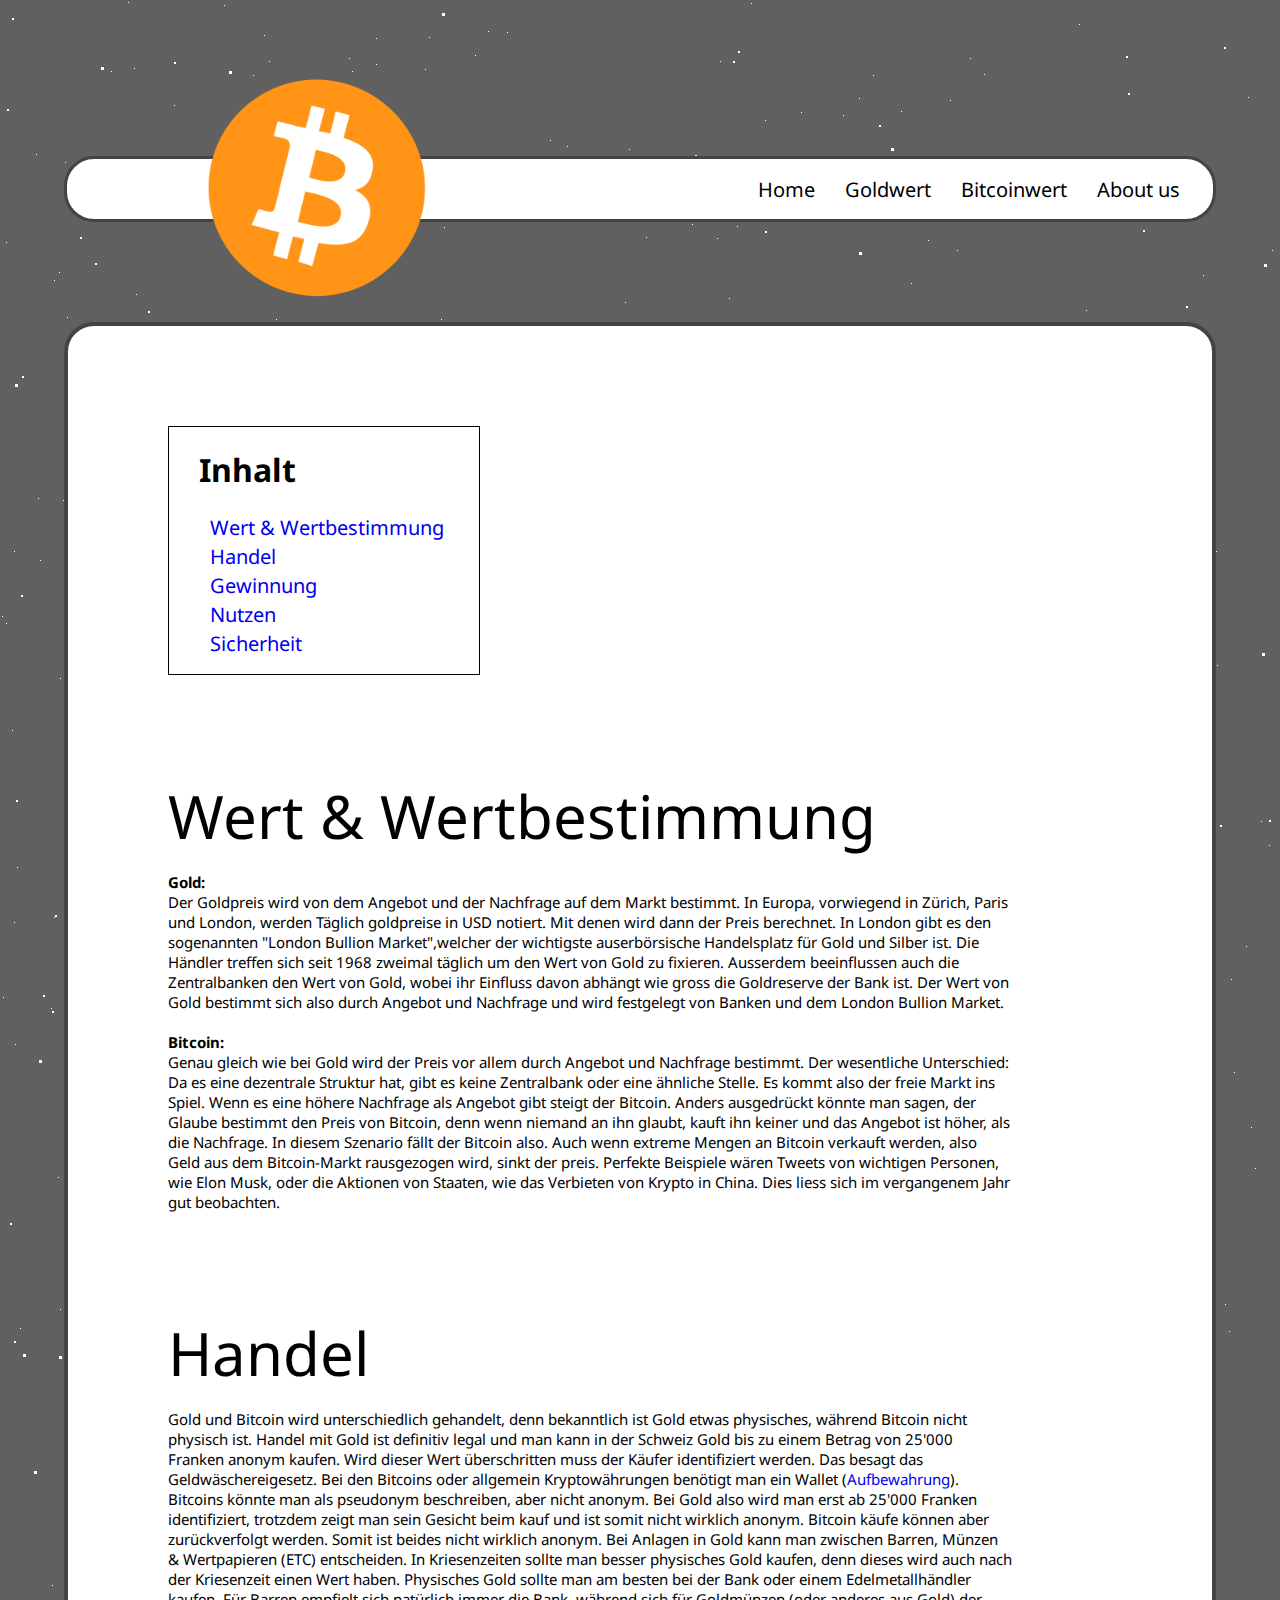
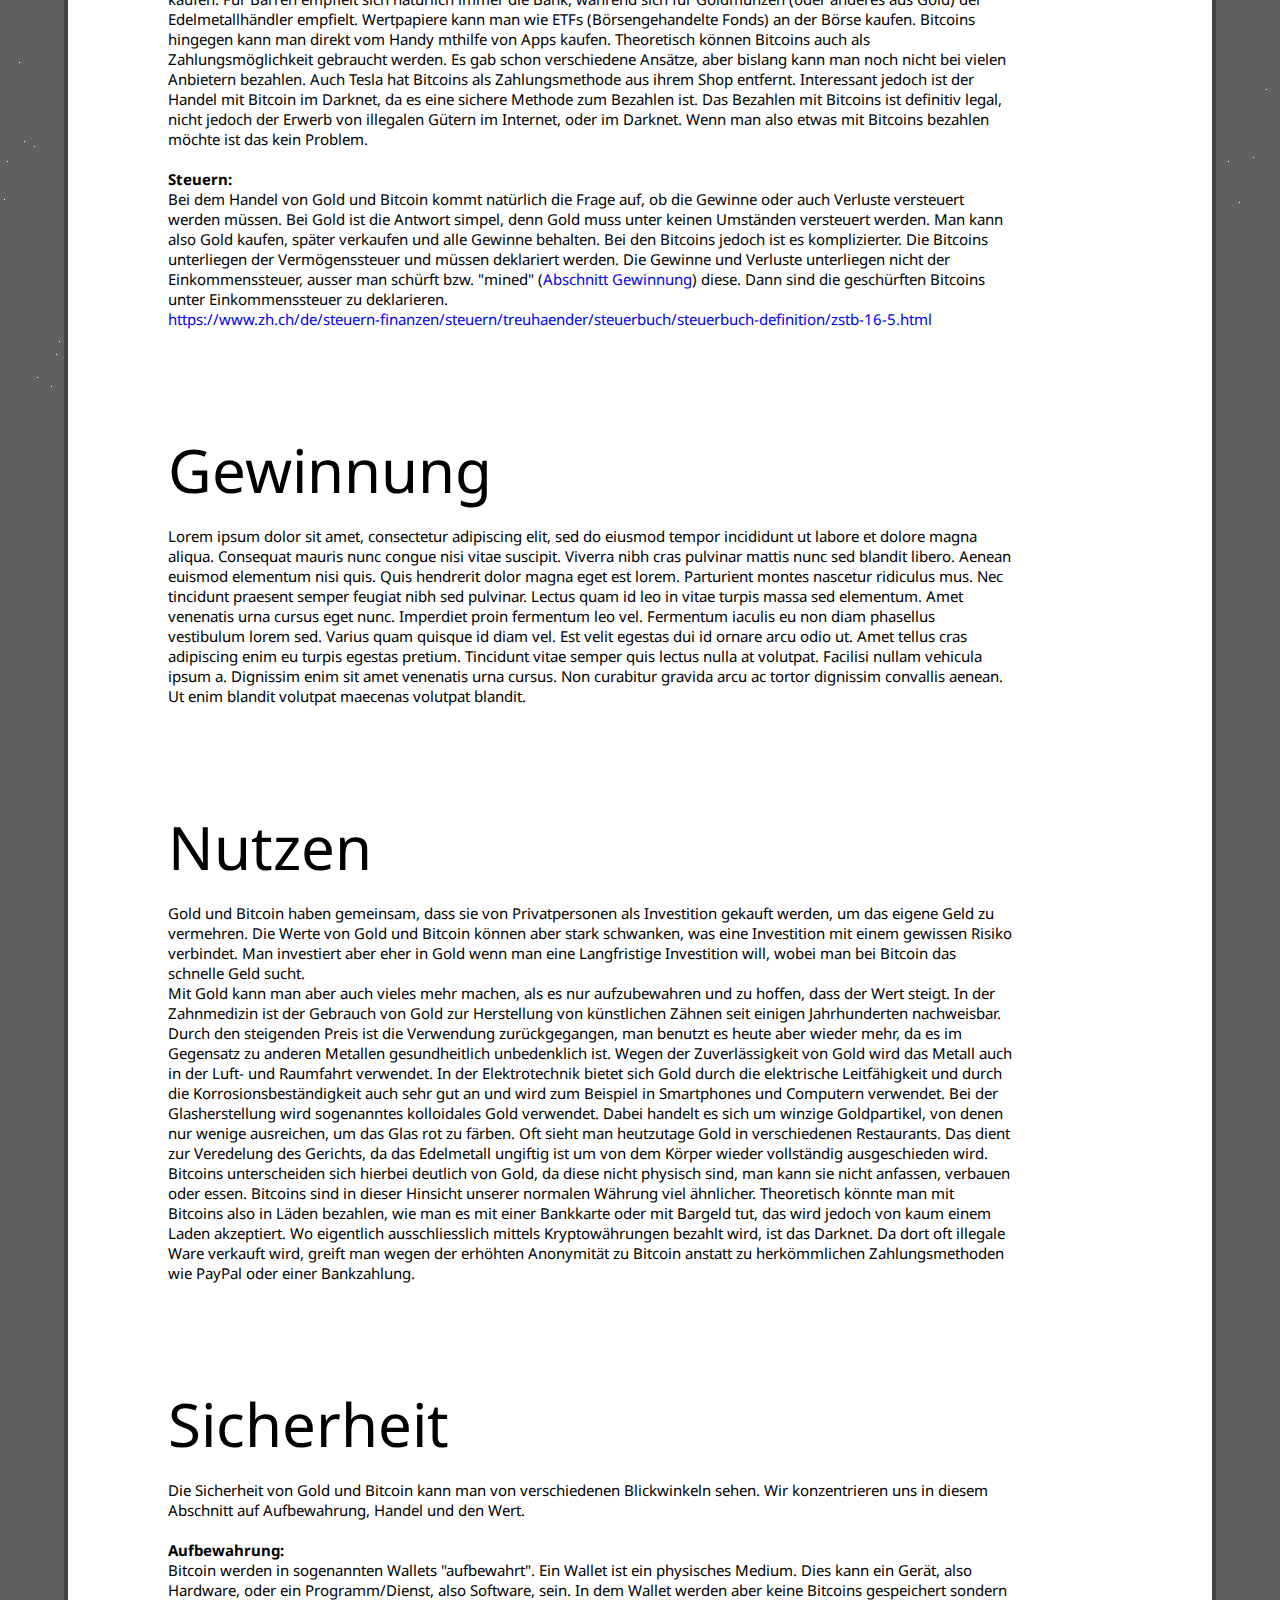
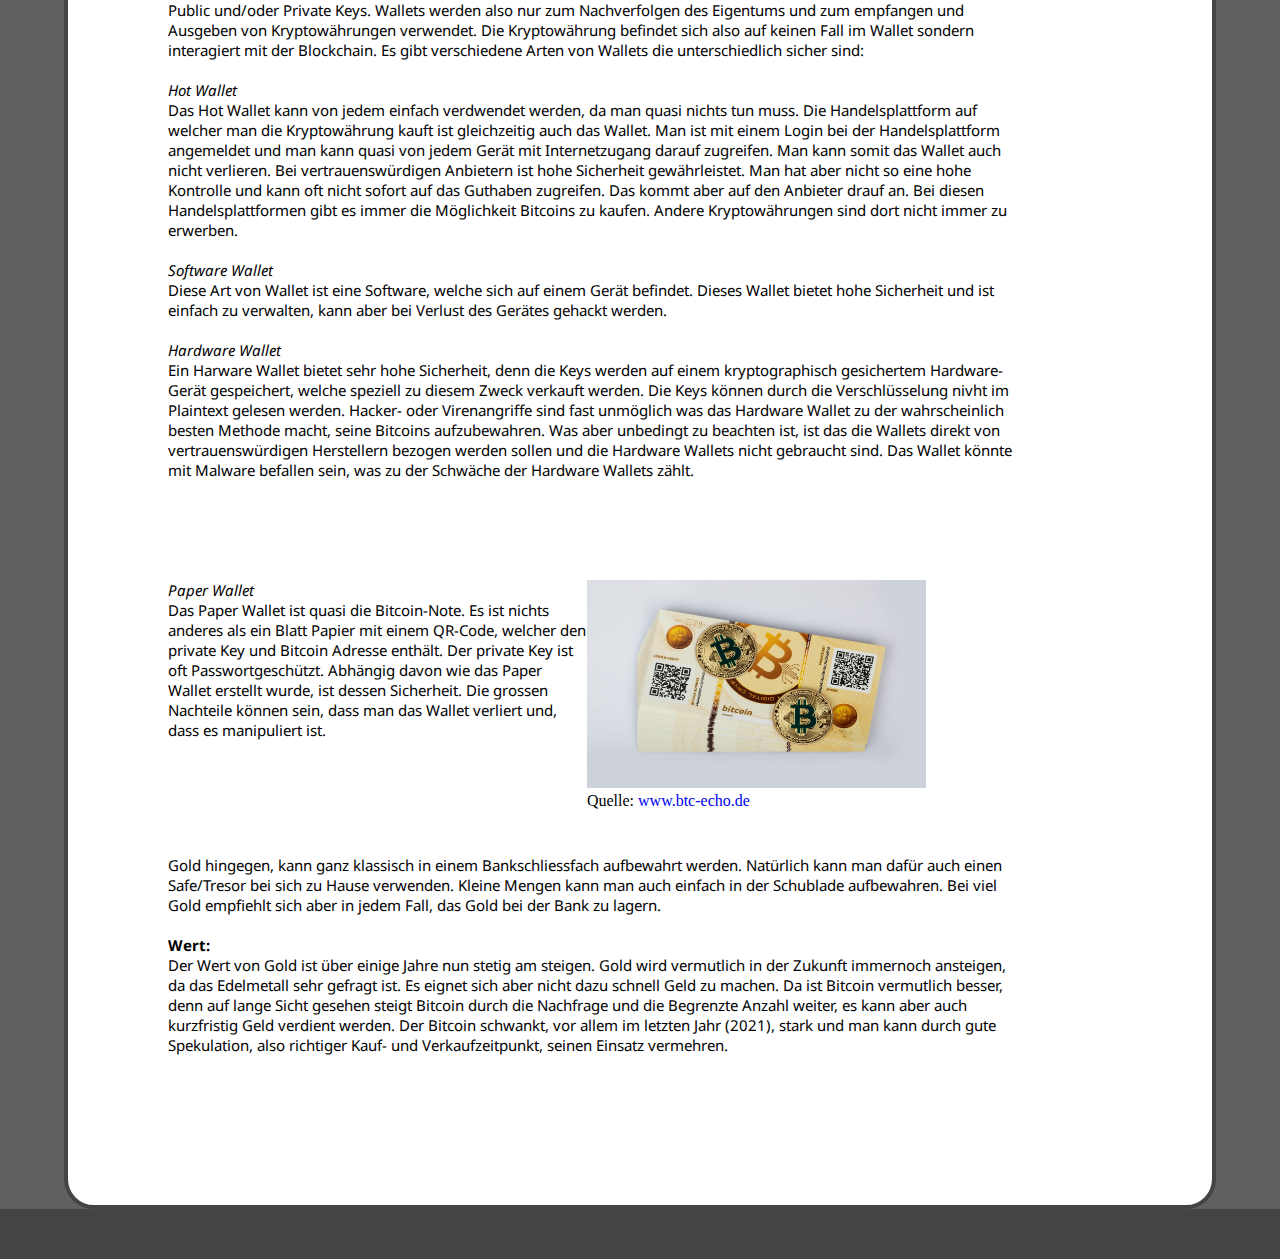
==== index.html @ 458e6963 "commit" ====
<!DOCTYPE html>
<html lang="en">
  <head>
    <meta charset="UTF-8" />
    <meta name="viewport" content="width=device-width, initial-scale=1.0" />
    <link rel="stylesheet" href="main.css" />

    <link
      rel="stylesheet"
      href="https://fonts.googleapis.com/css?family=Noto+Sans"
    />
    <title>Home - BTC vs. GOLD</title>
    <link rel="icon" type="image/x-icon" href="img/icon.png" />
  </head>

  <body>
    <div id="stars"></div>
    <div id="stars2"></div>
    <div id="stars3"></div>
    <div id="margin">
      <header>
        <a href="index.html"
          ><img
            class="logo"
            src="img/Bitcoin-Logo.png"
            alt="logo"
            height="225"
            width="400"
        /></a>
        <nav>
          <ul>
            <a href="index.html">
              <li class="navButton">Home</li>
            </a>
            <a href="goldwert.html">
              <li class="navButton">Goldwert</li>
            </a>
            <a href="bitcoinwert.html">
              <li class="navButton">Bitcoinwert</li>
            </a>
            <a href="about_us.html">
              <li class="navButton">About us</li>
            </a>
          </ul>
        </nav>
      </header>
      <main>
        <button onclick="topFunction()" id="myBtn" title="Go to top">
          <img src="img/arrow.png" style="width: 40%; height: 40%; margin-top: 10px;">
        </button>
        <div class="contents">
          <h1>Inhalt</h1>
          <ul>
            <li>
              <a class="menu" href="#Wert & Wertbestimmung"
                >Wert & Wertbestimmung</a
              >
            </li>
            <li><a class="menu" href="#Handel">Handel</a></li>
            <li><a class="menu" href="#Gewinnung">Gewinnung</a></li>
            <li><a class="menu" href="#Nutzen">Nutzen</a></li>
            <li><a class="menu" href="#Sicherheit">Sicherheit</a></li>
          </ul>
        </div>
        <div class="title" id="Wert & Wertbestimmung">
          Wert & Wertbestimmung
        </div>
        <p class="paragraph">
          <b>Gold:</b><br />
          Der Goldpreis wird von dem Angebot und der Nachfrage auf dem Markt
          bestimmt. In Europa, vorwiegend in Zürich, Paris und London, werden
          Täglich goldpreise in USD notiert. Mit denen wird dann der Preis
          berechnet. In London gibt es den sogenannten "London Bullion
          Market",welcher der wichtigste auserbörsische Handelsplatz für Gold
          und Silber ist. Die Händler treffen sich seit 1968 zweimal täglich um
          den Wert von Gold zu fixieren. Ausserdem beeinflussen auch die
          Zentralbanken den Wert von Gold, wobei ihr Einfluss davon abhängt wie
          gross die Goldreserve der Bank ist. Der Wert von Gold bestimmt sich
          also durch Angebot und Nachfrage und wird festgelegt von Banken und
          dem London Bullion Market.
          <br /><br />
          <b>Bitcoin:</b><br />
          Genau gleich wie bei Gold wird der Preis vor allem durch Angebot und
          Nachfrage bestimmt. Der wesentliche Unterschied: Da es eine dezentrale
          Struktur hat, gibt es keine Zentralbank oder eine ähnliche Stelle. Es
          kommt also der freie Markt ins Spiel. Wenn es eine höhere Nachfrage
          als Angebot gibt steigt der Bitcoin. Anders ausgedrückt könnte man
          sagen, der Glaube bestimmt den Preis von Bitcoin, denn wenn niemand an
          ihn glaubt, kauft ihn keiner und das Angebot ist höher, als die
          Nachfrage. In diesem Szenario fällt der Bitcoin also. Auch wenn
          extreme Mengen an Bitcoin verkauft werden, also Geld aus dem
          Bitcoin-Markt rausgezogen wird, sinkt der preis. Perfekte Beispiele
          wären Tweets von wichtigen Personen, wie Elon Musk, oder die Aktionen
          von Staaten, wie das Verbieten von Krypto in China. Dies liess sich im
          vergangenem Jahr gut beobachten.
        </p>

        <div class="title" id="Handel">Handel</div>
        <p class="paragraph">
          Gold und Bitcoin wird unterschiedlich gehandelt, denn bekanntlich ist
          Gold etwas physisches, während Bitcoin nicht physisch ist. Handel mit
          Gold ist definitiv legal und man kann in der Schweiz Gold bis zu einem
          Betrag von 25'000 Franken anonym kaufen. Wird dieser Wert
          überschritten muss der Käufer identifiziert werden. Das besagt das
          Geldwäschereigesetz. Bei den Bitcoins oder allgemein Kryptowährungen
          benötigt man ein Wallet (<a class="redirection" href="#Sicherheit">Aufbewahrung</a>). Bitcoins könnte man
          als pseudonym beschreiben, aber nicht anonym. Bei Gold also wird man
          erst ab 25'000 Franken identifiziert, trotzdem zeigt man sein Gesicht
          beim kauf und ist somit nicht wirklich anonym. Bitcoin käufe können
          aber zurückverfolgt werden. Somit ist beides nicht wirklich anonym.
          Bei Anlagen in Gold kann man zwischen Barren, Münzen & Wertpapieren
          (ETC) entscheiden. In Kriesenzeiten sollte man besser physisches Gold
          kaufen, denn dieses wird auch nach der Kriesenzeit einen Wert haben.
          Physisches Gold sollte man am besten bei der Bank oder einem
          Edelmetallhändler kaufen. Für Barren empfielt sich natürlich immer die
          Bank, während sich für Goldmünzen (oder anderes aus Gold) der
          Edelmetallhändler empfielt. Wertpapiere kann man wie ETFs
          (Börsengehandelte Fonds) an der Börse kaufen. Bitcoins hingegen kann
          man direkt vom Handy mthilfe von Apps kaufen. Theoretisch können
          Bitcoins auch als Zahlungsmöglichkeit gebraucht werden. Es gab schon
          verschiedene Ansätze, aber bislang kann man noch nicht bei vielen
          Anbietern bezahlen. Auch Tesla hat Bitcoins als Zahlungsmethode aus
          ihrem Shop entfernt. Interessant jedoch ist der Handel mit Bitcoin im
          Darknet, da es eine sichere Methode zum Bezahlen ist. Das Bezahlen mit
          Bitcoins ist definitiv legal, nicht jedoch der Erwerb von illegalen
          Gütern im Internet, oder im Darknet. Wenn man also etwas mit Bitcoins
          bezahlen möchte ist das kein Problem.
          <br /><br />
          <b>Steuern:</b><br />
          Bei dem Handel von Gold und Bitcoin kommt natürlich die Frage auf, ob
          die Gewinne oder auch Verluste versteuert werden müssen. Bei Gold ist
          die Antwort simpel, denn Gold muss unter keinen Umständen versteuert
          werden. Man kann also Gold kaufen, später verkaufen und alle Gewinne
          behalten. Bei den Bitcoins jedoch ist es komplizierter. Die Bitcoins
          unterliegen der Vermögenssteuer und müssen deklariert werden. Die
          Gewinne und Verluste unterliegen nicht der Einkommenssteuer, ausser
          man schürft bzw. "mined" (<a class="redirection" href="#Gewinnung"
            >Abschnitt Gewinnung</a
          >) diese. Dann sind die geschürften Bitcoins unter Einkommenssteuer zu
          deklarieren.<br />
          <a
            class="redirection"
            href="https://www.zh.ch/de/steuern-finanzen/steuern/treuhaender/steuerbuch/steuerbuch-definition/zstb-16-5.html"
            target="_blank"
            >https://www.zh.ch/de/steuern-finanzen/steuern/treuhaender/steuerbuch/steuerbuch-definition/zstb-16-5.html</a
          >
        </p>
        <div class="title" id="Gewinnung">Gewinnung</div>
        <p class="paragraph">
          Lorem ipsum dolor sit amet, consectetur adipiscing elit, sed do
          eiusmod tempor incididunt ut labore et dolore magna aliqua. Consequat
          mauris nunc congue nisi vitae suscipit. Viverra nibh cras pulvinar
          mattis nunc sed blandit libero. Aenean euismod elementum nisi quis.
          Quis hendrerit dolor magna eget est lorem. Parturient montes nascetur
          ridiculus mus. Nec tincidunt praesent semper feugiat nibh sed
          pulvinar. Lectus quam id leo in vitae turpis massa sed elementum. Amet
          venenatis urna cursus eget nunc. Imperdiet proin fermentum leo vel.
          Fermentum iaculis eu non diam phasellus vestibulum lorem sed. Varius
          quam quisque id diam vel. Est velit egestas dui id ornare arcu odio
          ut. Amet tellus cras adipiscing enim eu turpis egestas pretium.
          Tincidunt vitae semper quis lectus nulla at volutpat. Facilisi nullam
          vehicula ipsum a. Dignissim enim sit amet venenatis urna cursus. Non
          curabitur gravida arcu ac tortor dignissim convallis aenean. Ut enim
          blandit volutpat maecenas volutpat blandit.
        </p>
        <div class="title" id="Nutzen">Nutzen</div>
        <p class="paragraph">
          Gold und Bitcoin haben gemeinsam, dass sie von Privatpersonen als
          Investition gekauft werden, um das eigene Geld zu vermehren. Die Werte
          von Gold und Bitcoin können aber stark schwanken, was eine Investition
          mit einem gewissen Risiko verbindet. Man investiert aber eher in Gold
          wenn man eine Langfristige Investition will, wobei man bei Bitcoin das
          schnelle Geld sucht. <br />Mit Gold kann man aber auch vieles mehr
          machen, als es nur aufzubewahren und zu hoffen, dass der Wert steigt.
          In der Zahnmedizin ist der Gebrauch von Gold zur Herstellung von
          künstlichen Zähnen seit einigen Jahrhunderten nachweisbar. Durch den
          steigenden Preis ist die Verwendung zurückgegangen, man benutzt es
          heute aber wieder mehr, da es im Gegensatz zu anderen Metallen
          gesundheitlich unbedenklich ist. Wegen der Zuverlässigkeit von Gold
          wird das Metall auch in der Luft- und Raumfahrt verwendet. In der
          Elektrotechnik bietet sich Gold durch die elektrische Leitfähigkeit
          und durch die Korrosionsbeständigkeit auch sehr gut an und wird zum
          Beispiel in Smartphones und Computern verwendet. Bei der
          Glasherstellung wird sogenanntes kolloidales Gold verwendet. Dabei
          handelt es sich um winzige Goldpartikel, von denen nur wenige
          ausreichen, um das Glas rot zu färben. Oft sieht man heutzutage Gold
          in verschiedenen Restaurants. Das dient zur Veredelung des Gerichts,
          da das Edelmetall ungiftig ist um von dem Körper wieder vollständig
          ausgeschieden wird. <br />Bitcoins unterscheiden sich hierbei deutlich
          von Gold, da diese nicht physisch sind, man kann sie nicht anfassen,
          verbauen oder essen. Bitcoins sind in dieser Hinsicht unserer normalen
          Währung viel ähnlicher. Theoretisch könnte man mit Bitcoins also in
          Läden bezahlen, wie man es mit einer Bankkarte oder mit Bargeld tut,
          das wird jedoch von kaum einem Laden akzeptiert. Wo eigentlich
          ausschliesslich mittels Kryptowährungen bezahlt wird, ist das Darknet.
          Da dort oft illegale Ware verkauft wird, greift man wegen der erhöhten
          Anonymität zu Bitcoin anstatt zu herkömmlichen Zahlungsmethoden wie
          PayPal oder einer Bankzahlung.
        </p>
        <div class="title" id="Sicherheit">Sicherheit</div>
        <p class="paragraph">
          Die Sicherheit von Gold und Bitcoin kann man von verschiedenen
          Blickwinkeln sehen. Wir konzentrieren uns in diesem Abschnitt auf
          Aufbewahrung, Handel und den Wert.<br /><br />
          <b>Aufbewahrung:</b><br />
          Bitcoin werden in sogenannten Wallets "aufbewahrt". Ein Wallet ist ein
          physisches Medium. Dies kann ein Gerät, also Hardware, oder ein
          Programm/Dienst, also Software, sein. In dem Wallet werden aber keine
          Bitcoins gespeichert sondern Public und/oder Private Keys. Wallets
          werden also nur zum Nachverfolgen des Eigentums und zum empfangen und
          Ausgeben von Kryptowährungen verwendet. Die Kryptowährung befindet
          sich also auf keinen Fall im Wallet sondern interagiert mit der
          Blockchain. Es gibt verschiedene Arten von Wallets die unterschiedlich
          sicher sind:<br /><br />
          <i>Hot Wallet</i><br />
          Das Hot Wallet kann von jedem einfach verdwendet werden, da man quasi
          nichts tun muss. Die Handelsplattform auf welcher man die
          Kryptowährung kauft ist gleichzeitig auch das Wallet. Man ist mit
          einem Login bei der Handelsplattform angemeldet und man kann quasi von
          jedem Gerät mit Internetzugang darauf zugreifen. Man kann somit das
          Wallet auch nicht verlieren. Bei vertrauenswürdigen Anbietern ist hohe
          Sicherheit gewährleistet. Man hat aber nicht so eine hohe Kontrolle
          und kann oft nicht sofort auf das Guthaben zugreifen. Das kommt aber
          auf den Anbieter drauf an. Bei diesen Handelsplattformen gibt es immer
          die Möglichkeit Bitcoins zu kaufen. Andere Kryptowährungen sind dort
          nicht immer zu erwerben.
          <br /><br />
          <i>Software Wallet</i><br />
          Diese Art von Wallet ist eine Software, welche sich auf einem Gerät
          befindet. Dieses Wallet bietet hohe Sicherheit und ist einfach zu
          verwalten, kann aber bei Verlust des Gerätes gehackt werden.
          <br /><br />
          <i>Hardware Wallet</i><br />
          Ein Harware Wallet bietet sehr hohe Sicherheit, denn die Keys werden
          auf einem kryptographisch gesichertem Hardware-Gerät gespeichert,
          welche speziell zu diesem Zweck verkauft werden. Die Keys können durch
          die Verschlüsselung nivht im Plaintext gelesen werden. Hacker- oder
          Virenangriffe sind fast unmöglich was das Hardware Wallet zu der
          wahrscheinlich besten Methode macht, seine Bitcoins aufzubewahren. Was
          aber unbedingt zu beachten ist, ist das die Wallets direkt von
          vertrauenswürdigen Herstellern bezogen werden sollen und die Hardware
          Wallets nicht gebraucht sind. Das Wallet könnte mit Malware befallen
          sein, was zu der Schwäche der Hardware Wallets zählt.
        
          <div class="textWithPhoto">
            <div class="paragraph">
            <i>Paper Wallet</i><br />
            Das Paper Wallet ist quasi die Bitcoin-Note. Es ist nichts anderes als
            ein Blatt Papier mit einem QR-Code, welcher den private Key und
            Bitcoin Adresse enthält. Der private Key ist oft Passwortgeschützt.
            Abhängig davon wie das Paper Wallet erstellt wurde, ist dessen
            Sicherheit. Die grossen Nachteile können sein, dass man das Wallet
            verliert und, dass es manipuliert ist.
            <br /></div>
          
            <div style="margin-right: 1px;">
              <img
                src="img/paper_wallet.jpg"
                height="80%"
                width="80%"
               
              /><br />Quelle:
              <a
                class="redirection"
                href="https://www.btc-echo.de/news/paper-wallet-bitcoin-sicher-aufbewahren-auf-papier-95357/"
                target="_blank"
                >www.btc-echo.de</a>
            </div>
          </div>
  
          <p class="paragraph">
            Gold hingegen, kann ganz klassisch in einem Bankschliessfach
            aufbewahrt werden. Natürlich kann man dafür auch einen Safe/Tresor bei
            sich zu Hause verwenden. Kleine Mengen kann man auch einfach in der
            Schublade aufbewahren. Bei viel Gold empfiehlt sich aber in jedem
            Fall, das Gold bei der Bank zu lagern.<br /><br />
            <b>Wert:</b><br />
            Der Wert von Gold ist über einige Jahre nun stetig am steigen. Gold
            wird vermutlich in der Zukunft immernoch ansteigen, da das Edelmetall
            sehr gefragt ist. Es eignet sich aber nicht dazu schnell Geld zu
            machen. Da ist Bitcoin vermutlich besser, denn auf lange Sicht gesehen
            steigt Bitcoin durch die Nachfrage und die Begrenzte Anzahl weiter, es
            kann aber auch kurzfristig Geld verdient werden. Der Bitcoin schwankt,
            vor allem im letzten Jahr (2021), stark und man kann durch gute
            Spekulation, also richtiger Kauf- und Verkaufzeitpunkt, seinen Einsatz
            vermehren.
          </p>
      </main>
    </div>
    <footer></footer>
    <script src="script.js"></script>
  </body>
</html>
---- main.css ----
body {
  background-color: #606060;
  background-size: 200% 200%;
  margin: 0%;
}

#margin {
  margin: 0% 5%;
}

header {
  display: flex;
  background-color: white;
  height: 60px;
  align-items: center;
  margin-top: 150px;
  margin-bottom: 100px;
  padding-left: 50px;
  padding-right: 20px;
  justify-content: space-between;
  border: 3px solid #444444;
  border-radius: 30px;
}

nav ul {
  list-style: none;
}

.navButton {
  display: inline-block;
  border: 1px solid white;
  padding: 7px;
  font-family: Noto Sans, sans-serif;
  color:black;
  font-size: 20px;
  margin: 0 5px;
  transition: 300ms;
  border-radius: 30px;
}

.navButton:hover {
  box-shadow: 0 4px 8px 0 rgba(0, 0, 0, 0.2), 0 6px 20px 0 rgba(0, 0, 0, 0.19);
}

a {
  text-decoration: none;
}

.menu:hover {
  color: blueviolet;
  text-decoration: underline;
}

.redirection:hover {
  text-decoration: underline;
}

a:visited {
  color: rgb(0, 0, 0);
  text-decoration: none;
}

li {
  display: list-item;
  border: 1px solid white;
  font-family: Noto Sans, sans-serif;
  font-size: 20px;
}

main {
  background-color: white;
  border: 4px solid #444444;
  padding-top: 50px;
  padding-bottom: 50px;
  padding-left: 100px;
  padding-right: 200px;
  border-radius: 30px;
}

#myBtn {
  display: none;
  position: fixed;
  bottom: 20px;
  right: 120px;
  z-index: 99;
  border: 2px solid #e8e8e8;
  outline: none;
  background-color: white;
  color: black;
  cursor: pointer;
  padding: 15px;
  border-radius: 30px;
  font-size: 20px;
  transition: 300ms;
  box-shadow: rgba(0, 0, 0, 0.5) 0px 3px 8px;
  width: 100px;
  font-family: Noto Sans, sans-serif;
}

#myBtn:hover {
  box-shadow: 0 4px 8px 0 rgba(0, 0, 0, 0.8), 0 6px 20px 0 rgba(0, 0, 0, 0.19);
}

h1 {
  font-family: Noto Sans, sans-serif;
  margin-left: 30px;
}

.contents ul {
  list-style: none;
}

.contents {
  border: 1px solid black;
  width: 310px;
  margin: 50px 0px 100px 0px;
}

.title {
  font-size: 60px;
  font-family: Noto Sans, sans-serif;
}

.paragraph {
  font-size: 15px;
  font-family: Noto Sans, sans-serif;
  margin-bottom: 100px;
}

footer {
  padding-top: 25px;
  padding-bottom: 25px;
  background-color: #444444;
  width: 100%;
}

.container {
  width: 850px;
  height: 265px;
}

.person {
  display: flex;
  width: 265px;
  height: 265px;
  align-items: center;
  justify-content: left;
  position: relative;
  box-shadow: rgba(0, 0, 0, 0.1) 0px 1px 3px 0px,
    rgba(0, 0, 0, 0.06) 0px 1px 2px 0px;
  float: left;
}

.desc {
  box-sizing: border-box;
  width: 265px;
  height: 70px;
  bottom: 0;
  position: absolute;
  background-color: rgb(255, 255, 255);
  text-align: center;
  visibility: none;
  opacity: 1;
  transition: opacity 0s;
}

.person img {
  width: 265px;
  height: 265px;
}

.person_text {
  box-sizing: border-box;
  width: 265px;
  height: 265px;
  padding: 10px;
  position: absolute;
  text-align: center;
  background-color: rgb(255, 255, 255);
  visibility: none;
  opacity: 0;
  transition: opacity 0.3s;
}

.person_text img {
  position: relative;
  top: 3.5px;
  height: 16px;
  width: 16px;
}

.person:hover .person_text {
  visibility: visible;
  opacity: 1;
}

.person:hover .desc {
  visibility: none;
  opacity: 0;
}

.opinion {
  margin-left: 45%;
  width: 100%;
  font-family: Noto Sans, sans-serif;
}

.textWithPhoto {
  display: flex;
  align-items: left;
  justify-content: center;
}

#stars {
  z-index: -1;
  position: relative;
  width: 1px;
  height: 1px;
  background: transparent;
  box-shadow: 1650px 210px #fff, 810px 1519px #fff, 335px 1404px #fff,
    1229px 1331px #fff, 629px 149px #fff, 1937px 641px #fff, 533px 694px #fff,
    751px 3px #fff, 1111px 719px #fff, 724px 963px #fff, 76px 534px #fff,
    563px 997px #fff, 1778px 810px #fff, 779px 579px #fff, 1269px 845px #fff,
    1389px 1965px #fff, 1383px 1061px #fff, 1412px 408px #fff,
    1843px 1901px #fff, 302px 221px #fff, 1138px 863px #fff, 1938px 1134px #fff,
    1358px 1984px #fff, 1336px 1929px #fff, 136px 294px #fff, 1796px 569px #fff,
    376px 38px #fff, 349px 58px #fff, 1781px 1711px #fff, 969px 720px #fff,
    20px 1328px #fff, 455px 592px #fff, 1004px 748px #fff, 1008px 845px #fff,
    1671px 1428px #fff, 645px 1319px #fff, 1298px 366px #fff, 1772px 1194px #fff,
    1334px 1133px #fff, 1956px 283px #fff, 135px 1904px #fff, 1026px 1379px #fff,
    167px 1619px #fff, 356px 1764px #fff, 1783px 238px #fff, 162px 1839px #fff,
    1026px 1999px #fff, 222px 908px #fff, 840px 1659px #fff, 1557px 324px #fff,
    861px 203px #fff, 24px 1741px #fff, 1876px 664px #fff, 1479px 52px #fff,
    54px 280px #fff, 248px 1511px #fff, 1852px 1146px #fff, 4px 1799px #fff,
    206px 945px #fff, 743px 1170px #fff, 1253px 1757px #fff, 1421px 218px #fff,
    286px 1886px #fff, 1283px 1372px #fff, 1814px 303px #fff, 918px 942px #fff,
    1493px 65px #fff, 935px 819px #fff, 1426px 1684px #fff, 950px 100px #fff,
    787px 737px #fff, 276px 319px #fff, 1981px 1835px #fff, 468px 1382px #fff,
    1930px 589px #fff, 1482px 1313px #fff, 995px 562px #fff, 880px 1168px #fff,
    1772px 638px #fff, 559px 1261px #fff, 1853px 478px #fff, 707px 474px #fff,
    131px 1039px #fff, 60px 1309px #fff, 1540px 1315px #fff, 360px 964px #fff,
    682px 788px #fff, 52px 1585px #fff, 1333px 680px #fff, 1418px 1754px #fff,
    656px 563px #fff, 376px 64px #fff, 692px 1112px #fff, 896px 842px #fff,
    954px 966px #fff, 1913px 854px #fff, 304px 1459px #fff, 1900px 535px #fff,
    876px 635px #fff, 1347px 996px #fff, 568px 423px #fff, 1979px 1579px #fff,
    1503px 1899px #fff, 1941px 1064px #fff, 1045px 191px #fff,
    1950px 1314px #fff, 261px 178px #fff, 398px 1436px #fff, 819px 1762px #fff,
    1505px 737px #fff, 195px 432px #fff, 1640px 1292px #fff, 1016px 616px #fff,
    467px 717px #fff, 836px 1211px #fff, 462px 500px #fff, 14px 922px #fff,
    1810px 183px #fff, 567px 146px #fff, 280px 1552px #fff, 1564px 1475px #fff,
    19px 1662px #fff, 365px 1914px #fff, 661px 773px #fff, 210px 1384px #fff,
    751px 1866px #fff, 1555px 1904px #fff, 949px 826px #fff, 1471px 957px #fff,
    234px 1640px #fff, 344px 1737px #fff, 426px 1726px #fff, 1306px 1840px #fff,
    1626px 1835px #fff, 1214px 192px #fff, 1015px 1948px #fff, 849px 1917px #fff,
    1738px 1689px #fff, 58px 1177px #fff, 1342px 1064px #fff, 56px 1954px #fff,
    618px 1095px #fff, 1630px 1792px #fff, 17px 867px #fff, 566px 1172px #fff,
    1465px 1794px #fff, 936px 190px #fff, 861px 1609px #fff, 1644px 626px #fff,
    1574px 130px #fff, 1153px 1827px #fff, 1497px 1685px #fff, 187px 1907px #fff,
    834px 436px #fff, 1932px 309px #fff, 1585px 1011px #fff, 153px 761px #fff,
    475px 55px #fff, 1606px 834px #fff, 1398px 1073px #fff, 724px 717px #fff,
    71px 1252px #fff, 479px 1126px #fff, 1480px 1938px #fff, 949px 975px #fff,
    1973px 74px #fff, 1584px 730px #fff, 111px 71px #fff, 1880px 1060px #fff,
    1973px 1773px #fff, 123px 1073px #fff, 1751px 446px #fff, 37px 1977px #fff,
    1967px 82px #fff, 341px 1024px #fff, 1455px 217px #fff, 583px 211px #fff,
    113px 1550px #fff, 1879px 1225px #fff, 7px 1761px #fff, 1979px 1249px #fff,
    934px 1333px #fff, 273px 634px #fff, 950px 450px #fff, 1904px 235px #fff,
    1826px 231px #fff, 873px 75px #fff, 992px 454px #fff, 296px 1710px #fff,
    256px 409px #fff, 612px 466px #fff, 807px 1003px #fff, 976px 1276px #fff,
    1807px 414px #fff, 1578px 1612px #fff, 1868px 1017px #fff, 263px 612px #fff,
    1246px 946px #fff, 1655px 1800px #fff, 1239px 1802px #fff,
    1909px 1451px #fff, 193px 1393px #fff, 1307px 410px #fff, 989px 636px #fff,
    352px 71px #fff, 1231px 979px #fff, 1187px 1138px #fff, 829px 839px #fff,
    726px 1178px #fff, 560px 451px #fff, 1941px 713px #fff, 1445px 1939px #fff,
    809px 846px #fff, 895px 1493px #fff, 255px 524px #fff, 133px 1236px #fff,
    1716px 938px #fff, 395px 1647px #fff, 542px 1042px #fff, 1577px 412px #fff,
    354px 274px #fff, 429px 37px #fff, 1085px 821px #fff, 622px 1187px #fff,
    1255px 1168px #fff, 1049px 1423px #fff, 643px 1226px #fff, 1089px 707px #fff,
    984px 74px #fff, 1765px 1190px #fff, 1572px 1667px #fff, 801px 112px #fff,
    434px 787px #fff, 1379px 229px #fff, 1185px 1923px #fff, 288px 1759px #fff,
    747px 910px #fff, 1785px 463px #fff, 1633px 1572px #fff, 1738px 1812px #fff,
    1351px 1515px #fff, 1216px 551px #fff, 244px 1785px #fff, 584px 1331px #fff,
    1755px 42px #fff, 1620px 1045px #fff, 1261px 821px #fff, 1347px 1502px #fff,
    587px 1027px #fff, 1028px 892px #fff, 1109px 210px #fff, 1740px 1874px #fff,
    1384px 1927px #fff, 1364px 412px #fff, 994px 1759px #fff, 6px 623px #fff,
    1026px 1097px #fff, 1772px 1566px #fff, 1248px 97px #fff, 6px 242px #fff,
    444px 981px #fff, 280px 687px #fff, 1404px 1441px #fff, 595px 1056px #fff,
    1006px 595px #fff, 409px 909px #fff, 642px 1711px #fff, 1011px 779px #fff,
    325px 1530px #fff, 771px 1157px #fff, 1390px 1865px #fff, 1876px 1275px #fff,
    420px 489px #fff, 1381px 1712px #fff, 376px 1261px #fff, 351px 1127px #fff,
    1591px 1952px #fff, 34px 1746px #fff, 887px 1804px #fff, 114px 928px #fff,
    1272px 250px #fff, 1087px 380px #fff, 285px 149px #fff, 1880px 1638px #fff,
    1376px 1699px #fff, 1228px 1761px #fff, 796px 1054px #fff, 1650px 82px #fff,
    625px 726px #fff, 1045px 1432px #fff, 775px 1715px #fff, 70px 1177px #fff,
    1196px 1644px #fff, 583px 676px #fff, 368px 96px #fff, 1422px 1273px #fff,
    341px 1827px #fff, 567px 955px #fff, 680px 1598px #fff, 1950px 784px #fff,
    189px 1332px #fff, 209px 715px #fff, 717px 238px #fff, 414px 772px #fff,
    214px 1622px #fff, 199px 620px #fff, 223px 1243px #fff, 1726px 780px #fff,
    147px 1240px #fff, 768px 1455px #fff, 3px 997px #fff, 1086px 310px #fff,
    1284px 975px #fff, 556px 688px #fff, 1574px 466px #fff, 1234px 1072px #fff,
    843px 115px #fff, 402px 330px #fff, 36px 154px #fff, 1096px 379px #fff,
    444px 227px #fff, 1316px 1056px #fff, 1727px 902px #fff, 1939px 1281px #fff,
    546px 1223px #fff, 1991px 1502px #fff, 75px 1552px #fff, 441px 319px #fff,
    1539px 734px #fff, 836px 1008px #fff, 391px 811px #fff, 1803px 1477px #fff,
    1471px 121px #fff, 134px 68px #fff, 146px 815px #fff, 1992px 993px #fff,
    1590px 1651px #fff, 299px 775px #fff, 545px 984px #fff, 425px 69px #fff,
    269px 61px #fff, 779px 182px #fff, 831px 671px #fff, 1823px 571px #fff,
    1795px 265px #fff, 816px 1100px #fff, 847px 357px #fff, 1112px 592px #fff,
    221px 1828px #fff, 1038px 1869px #fff, 846px 1973px #fff, 15px 1044px #fff,
    1905px 242px #fff, 737px 226px #fff, 1936px 564px #fff, 452px 1406px #fff,
    1875px 488px #fff, 1435px 1223px #fff, 692px 224px #fff, 73px 180px #fff,
    40px 560px #fff, 285px 870px #fff, 1358px 530px #fff, 817px 1058px #fff,
    910px 792px #fff, 1928px 416px #fff, 700px 435px #fff, 1884px 1733px #fff,
    1714px 430px #fff, 1515px 1941px #fff, 950px 938px #fff, 1374px 218px #fff,
    59px 1941px #fff, 1266px 1689px #fff, 572px 927px #fff, 1454px 1143px #fff,
    507px 32px #fff, 1104px 395px #fff, 1574px 1023px #fff, 941px 1916px #fff,
    265px 655px #fff, 646px 237px #fff, 720px 61px #fff, 881px 749px #fff,
    1740px 521px #fff, 344px 198px #fff, 1316px 1494px #fff, 1350px 1582px #fff,
    1517px 1761px #fff, 911px 283px #fff, 1615px 569px #fff, 1554px 827px #fff,
    506px 1644px #fff, 729px 298px #fff, 393px 1093px #fff, 511px 1387px #fff,
    1679px 805px #fff, 1690px 1368px #fff, 1084px 403px #fff, 59px 272px #fff,
    342px 1268px #fff, 1045px 1079px #fff, 144px 1113px #fff, 1734px 1391px #fff,
    1003px 1198px #fff, 1382px 1766px #fff, 553px 1973px #fff,
    1666px 1358px #fff, 1836px 1959px #fff, 1430px 630px #fff, 79px 192px #fff,
    615px 1266px #fff, 1910px 1332px #fff, 1307px 1645px #fff, 250px 188px #fff,
    51px 1986px #fff, 1581px 1481px #fff, 576px 1752px #fff, 901px 111px #fff,
    1550px 1521px #fff, 1165px 801px #fff, 1607px 668px #fff, 1750px 995px #fff,
    126px 435px #fff, 467px 186px #fff, 923px 1331px #fff, 386px 1816px #fff,
    1813px 265px #fff, 625px 302px #fff, 1079px 179px #fff, 1827px 1305px #fff,
    859px 98px #fff, 1217px 665px #fff, 774px 497px #fff, 821px 1168px #fff,
    1806px 1972px #fff, 1208px 1180px #fff, 272px 1817px #fff, 632px 373px #fff,
    1477px 383px #fff, 732px 1806px #fff, 957px 250px #fff, 765px 120px #fff,
    1805px 1541px #fff, 550px 140px #fff, 424px 516px #fff, 746px 1886px #fff,
    183px 1374px #fff, 1032px 1670px #fff, 1225px 1304px #fff, 945px 1614px #fff,
    1746px 17px #fff, 121px 1492px #fff, 1925px 727px #fff, 500px 1700px #fff,
    917px 1835px #fff, 1767px 469px #fff, 1917px 1504px #fff, 889px 529px #fff,
    1915px 503px #fff, 288px 569px #fff, 1977px 1607px #fff, 1865px 637px #fff,
    581px 1438px #fff, 67px 317px #fff, 1485px 192px #fff, 117px 1908px #fff,
    1973px 1785px #fff, 1042px 1579px #fff, 1797px 1450px #fff,
    1424px 1989px #fff, 885px 456px #fff, 500px 1876px #fff, 571px 1096px #fff,
    313px 1523px #fff, 182px 1042px #fff, 546px 492px #fff, 1711px 1681px #fff,
    1791px 1401px #fff, 949px 1469px #fff, 1958px 262px #fff, 1862px 1221px #fff,
    65px 162px #fff, 1430px 243px #fff, 297px 1414px #fff, 1053px 627px #fff,
    144px 1556px #fff, 1447px 1730px #fff, 1312px 847px #fff, 1498px 322px #fff,
    1203px 275px #fff, 2px 616px #fff, 680px 1476px #fff, 1654px 1933px #fff,
    1515px 1061px #fff, 1404px 1032px #fff, 1666px 1636px #fff, 643px 922px #fff,
    1290px 1985px #fff, 1027px 884px #fff, 1091px 408px #fff, 780px 664px #fff,
    295px 1013px #fff, 1356px 1125px #fff, 731px 1278px #fff, 250px 1901px #fff,
    1011px 1179px #fff, 655px 1220px #fff, 1461px 1618px #fff, 479px 1774px #fff,
    1057px 991px #fff, 14px 551px #fff, 1585px 1433px #fff, 603px 176px #fff,
    130px 1893px #fff, 108px 1503px #fff, 326px 1986px #fff, 1036px 844px #fff,
    1915px 531px #fff, 1802px 634px #fff, 223px 233px #fff, 1776px 917px #fff,
    1720px 1911px #fff, 1318px 148px #fff, 356px 1246px #fff, 552px 1298px #fff,
    1924px 889px #fff, 907px 1190px #fff, 276px 996px #fff, 1049px 745px #fff,
    641px 940px #fff, 551px 1122px #fff, 208px 1393px #fff, 1415px 712px #fff,
    1174px 1611px #fff, 1514px 1332px #fff, 488px 31px #fff, 710px 608px #fff,
    582px 791px #fff, 273px 1858px #fff, 1449px 314px #fff, 1698px 1625px #fff,
    172px 1683px #fff, 1693px 986px #fff, 852px 1406px #fff, 332px 186px #fff,
    1864px 39px #fff, 418px 610px #fff, 1576px 466px #fff, 1759px 1938px #fff,
    1613px 1820px #fff, 918px 1726px #fff, 216px 1238px #fff, 1554px 99px #fff,
    568px 351px #fff, 1057px 1934px #fff, 264px 35px #fff, 336px 1273px #fff,
    1760px 738px #fff, 38px 498px #fff, 620px 1935px #fff, 1683px 328px #fff,
    1284px 126px #fff, 574px 1166px #fff, 1370px 124px #fff, 560px 759px #fff,
    1579px 274px #fff, 93px 931px #fff, 609px 432px #fff, 304px 1024px #fff,
    822px 890px #fff, 970px 58px #fff, 857px 1349px #fff, 576px 1703px #fff,
    51px 1008px #fff, 382px 427px #fff, 1732px 718px #fff, 998px 339px #fff,
    203px 1991px #fff, 866px 446px #fff, 1447px 1838px #fff, 799px 412px #fff,
    1293px 496px #fff, 1473px 1286px #fff, 382px 1386px #fff, 1808px 1248px #fff,
    1071px 1319px #fff, 1213px 1233px #fff, 633px 394px #fff, 671px 1916px #fff,
    874px 1291px #fff, 1812px 1042px #fff, 1751px 789px #fff, 567px 472px #fff,
    178px 1638px #fff, 1350px 415px #fff, 1554px 353px #fff, 174px 105px #fff,
    1406px 1844px #fff, 153px 1210px #fff, 192px 475px #fff, 1409px 1190px #fff,
    63px 500px #fff, 708px 438px #fff, 629px 507px #fff, 1362px 1553px #fff,
    1625px 1642px #fff, 1513px 580px #fff, 1529px 1116px #fff, 236px 1861px #fff,
    1006px 1412px #fff, 784px 968px #fff, 12px 730px #fff, 1999px 210px #fff,
    149px 1748px #fff, 1016px 1529px #fff, 1406px 1619px #fff,
    1491px 1146px #fff, 1283px 312px #fff, 1438px 955px #fff, 483px 1105px #fff,
    1669px 215px #fff, 256px 562px #fff, 1388px 214px #fff, 1772px 1451px #fff,
    1550px 1242px #fff, 54px 917px #fff, 224px 5px #fff, 840px 1007px #fff,
    1744px 435px #fff, 1099px 821px #fff, 1064px 746px #fff, 713px 1343px #fff,
    1079px 24px #fff, 1097px 837px #fff, 480px 667px #fff, 1555px 796px #fff,
    1943px 1813px #fff, 197px 905px #fff, 1190px 856px #fff, 60px 678px #fff,
    1938px 981px #fff, 591px 772px #fff, 1028px 1366px #fff, 66px 643px #fff,
    128px 2px #fff, 1671px 732px #fff, 788px 1896px #fff, 1682px 1223px #fff,
    1978px 735px #fff, 928px 240px #fff, 1251px 1127px #fff, 1585px 110px #fff,
    293px 383px #fff, 234px 1688px #fff, 496px 185px #fff, 1593px 1362px #fff,
    1514px 610px #fff, 253px 75px #fff, 1046px 1881px #fff, 220px 1275px #fff,
    1450px 1623px #fff, 950px 1463px #fff, 1596px 611px #fff, 1761px 1478px #fff,
    618px 1309px #fff, 1463px 610px #fff, 650px 510px #fff, 1404px 1366px #fff,
    597px 1653px #fff, 1820px 405px #fff, 701px 1196px #fff, 918px 1902px #fff,
    1034px 1660px #fff, 1510px 502px #fff, 767px 836px #fff, 387px 958px #fff,
    633px 1755px #fff, 1787px 1519px #fff, 99px 1457px #fff, 173px 1441px #fff,
    1378px 1927px #fff, 1559px 584px #fff, 641px 1102px #fff, 1408px 606px #fff,
    964px 1160px #fff, 176px 180px #fff, 782px 1462px #fff, 1467px 1092px #fff,
    97px 558px #fff, 436px 1412px #fff, 1297px 1884px #fff, 747px 1111px #fff,
    922px 1940px #fff, 347px 955px #fff, 210px 1517px #fff, 1784px 627px #fff,
    861px 599px #fff, 1925px 1941px #fff, 1569px 314px #fff;
  animation: animStar 50s linear infinite;
}
#stars:after {
  z-index: -1;
  position: relative;
  content: " ";
  top: 2000px;
  width: 1px;
  height: 1px;
  background: transparent;
  box-shadow: 1650px 210px #fff, 810px 1519px #fff, 335px 1404px #fff,
    1229px 1331px #fff, 629px 149px #fff, 1937px 641px #fff, 533px 694px #fff,
    751px 3px #fff, 1111px 719px #fff, 724px 963px #fff, 76px 534px #fff,
    563px 997px #fff, 1778px 810px #fff, 779px 579px #fff, 1269px 845px #fff,
    1389px 1965px #fff, 1383px 1061px #fff, 1412px 408px #fff,
    1843px 1901px #fff, 302px 221px #fff, 1138px 863px #fff, 1938px 1134px #fff,
    1358px 1984px #fff, 1336px 1929px #fff, 136px 294px #fff, 1796px 569px #fff,
    376px 38px #fff, 349px 58px #fff, 1781px 1711px #fff, 969px 720px #fff,
    20px 1328px #fff, 455px 592px #fff, 1004px 748px #fff, 1008px 845px #fff,
    1671px 1428px #fff, 645px 1319px #fff, 1298px 366px #fff, 1772px 1194px #fff,
    1334px 1133px #fff, 1956px 283px #fff, 135px 1904px #fff, 1026px 1379px #fff,
    167px 1619px #fff, 356px 1764px #fff, 1783px 238px #fff, 162px 1839px #fff,
    1026px 1999px #fff, 222px 908px #fff, 840px 1659px #fff, 1557px 324px #fff,
    861px 203px #fff, 24px 1741px #fff, 1876px 664px #fff, 1479px 52px #fff,
    54px 280px #fff, 248px 1511px #fff, 1852px 1146px #fff, 4px 1799px #fff,
    206px 945px #fff, 743px 1170px #fff, 1253px 1757px #fff, 1421px 218px #fff,
    286px 1886px #fff, 1283px 1372px #fff, 1814px 303px #fff, 918px 942px #fff,
    1493px 65px #fff, 935px 819px #fff, 1426px 1684px #fff, 950px 100px #fff,
    787px 737px #fff, 276px 319px #fff, 1981px 1835px #fff, 468px 1382px #fff,
    1930px 589px #fff, 1482px 1313px #fff, 995px 562px #fff, 880px 1168px #fff,
    1772px 638px #fff, 559px 1261px #fff, 1853px 478px #fff, 707px 474px #fff,
    131px 1039px #fff, 60px 1309px #fff, 1540px 1315px #fff, 360px 964px #fff,
    682px 788px #fff, 52px 1585px #fff, 1333px 680px #fff, 1418px 1754px #fff,
    656px 563px #fff, 376px 64px #fff, 692px 1112px #fff, 896px 842px #fff,
    954px 966px #fff, 1913px 854px #fff, 304px 1459px #fff, 1900px 535px #fff,
    876px 635px #fff, 1347px 996px #fff, 568px 423px #fff, 1979px 1579px #fff,
    1503px 1899px #fff, 1941px 1064px #fff, 1045px 191px #fff,
    1950px 1314px #fff, 261px 178px #fff, 398px 1436px #fff, 819px 1762px #fff,
    1505px 737px #fff, 195px 432px #fff, 1640px 1292px #fff, 1016px 616px #fff,
    467px 717px #fff, 836px 1211px #fff, 462px 500px #fff, 14px 922px #fff,
    1810px 183px #fff, 567px 146px #fff, 280px 1552px #fff, 1564px 1475px #fff,
    19px 1662px #fff, 365px 1914px #fff, 661px 773px #fff, 210px 1384px #fff,
    751px 1866px #fff, 1555px 1904px #fff, 949px 826px #fff, 1471px 957px #fff,
    234px 1640px #fff, 344px 1737px #fff, 426px 1726px #fff, 1306px 1840px #fff,
    1626px 1835px #fff, 1214px 192px #fff, 1015px 1948px #fff, 849px 1917px #fff,
    1738px 1689px #fff, 58px 1177px #fff, 1342px 1064px #fff, 56px 1954px #fff,
    618px 1095px #fff, 1630px 1792px #fff, 17px 867px #fff, 566px 1172px #fff,
    1465px 1794px #fff, 936px 190px #fff, 861px 1609px #fff, 1644px 626px #fff,
    1574px 130px #fff, 1153px 1827px #fff, 1497px 1685px #fff, 187px 1907px #fff,
    834px 436px #fff, 1932px 309px #fff, 1585px 1011px #fff, 153px 761px #fff,
    475px 55px #fff, 1606px 834px #fff, 1398px 1073px #fff, 724px 717px #fff,
    71px 1252px #fff, 479px 1126px #fff, 1480px 1938px #fff, 949px 975px #fff,
    1973px 74px #fff, 1584px 730px #fff, 111px 71px #fff, 1880px 1060px #fff,
    1973px 1773px #fff, 123px 1073px #fff, 1751px 446px #fff, 37px 1977px #fff,
    1967px 82px #fff, 341px 1024px #fff, 1455px 217px #fff, 583px 211px #fff,
    113px 1550px #fff, 1879px 1225px #fff, 7px 1761px #fff, 1979px 1249px #fff,
    934px 1333px #fff, 273px 634px #fff, 950px 450px #fff, 1904px 235px #fff,
    1826px 231px #fff, 873px 75px #fff, 992px 454px #fff, 296px 1710px #fff,
    256px 409px #fff, 612px 466px #fff, 807px 1003px #fff, 976px 1276px #fff,
    1807px 414px #fff, 1578px 1612px #fff, 1868px 1017px #fff, 263px 612px #fff,
    1246px 946px #fff, 1655px 1800px #fff, 1239px 1802px #fff,
    1909px 1451px #fff, 193px 1393px #fff, 1307px 410px #fff, 989px 636px #fff,
    352px 71px #fff, 1231px 979px #fff, 1187px 1138px #fff, 829px 839px #fff,
    726px 1178px #fff, 560px 451px #fff, 1941px 713px #fff, 1445px 1939px #fff,
    809px 846px #fff, 895px 1493px #fff, 255px 524px #fff, 133px 1236px #fff,
    1716px 938px #fff, 395px 1647px #fff, 542px 1042px #fff, 1577px 412px #fff,
    354px 274px #fff, 429px 37px #fff, 1085px 821px #fff, 622px 1187px #fff,
    1255px 1168px #fff, 1049px 1423px #fff, 643px 1226px #fff, 1089px 707px #fff,
    984px 74px #fff, 1765px 1190px #fff, 1572px 1667px #fff, 801px 112px #fff,
    434px 787px #fff, 1379px 229px #fff, 1185px 1923px #fff, 288px 1759px #fff,
    747px 910px #fff, 1785px 463px #fff, 1633px 1572px #fff, 1738px 1812px #fff,
    1351px 1515px #fff, 1216px 551px #fff, 244px 1785px #fff, 584px 1331px #fff,
    1755px 42px #fff, 1620px 1045px #fff, 1261px 821px #fff, 1347px 1502px #fff,
    587px 1027px #fff, 1028px 892px #fff, 1109px 210px #fff, 1740px 1874px #fff,
    1384px 1927px #fff, 1364px 412px #fff, 994px 1759px #fff, 6px 623px #fff,
    1026px 1097px #fff, 1772px 1566px #fff, 1248px 97px #fff, 6px 242px #fff,
    444px 981px #fff, 280px 687px #fff, 1404px 1441px #fff, 595px 1056px #fff,
    1006px 595px #fff, 409px 909px #fff, 642px 1711px #fff, 1011px 779px #fff,
    325px 1530px #fff, 771px 1157px #fff, 1390px 1865px #fff, 1876px 1275px #fff,
    420px 489px #fff, 1381px 1712px #fff, 376px 1261px #fff, 351px 1127px #fff,
    1591px 1952px #fff, 34px 1746px #fff, 887px 1804px #fff, 114px 928px #fff,
    1272px 250px #fff, 1087px 380px #fff, 285px 149px #fff, 1880px 1638px #fff,
    1376px 1699px #fff, 1228px 1761px #fff, 796px 1054px #fff, 1650px 82px #fff,
    625px 726px #fff, 1045px 1432px #fff, 775px 1715px #fff, 70px 1177px #fff,
    1196px 1644px #fff, 583px 676px #fff, 368px 96px #fff, 1422px 1273px #fff,
    341px 1827px #fff, 567px 955px #fff, 680px 1598px #fff, 1950px 784px #fff,
    189px 1332px #fff, 209px 715px #fff, 717px 238px #fff, 414px 772px #fff,
    214px 1622px #fff, 199px 620px #fff, 223px 1243px #fff, 1726px 780px #fff,
    147px 1240px #fff, 768px 1455px #fff, 3px 997px #fff, 1086px 310px #fff,
    1284px 975px #fff, 556px 688px #fff, 1574px 466px #fff, 1234px 1072px #fff,
    843px 115px #fff, 402px 330px #fff, 36px 154px #fff, 1096px 379px #fff,
    444px 227px #fff, 1316px 1056px #fff, 1727px 902px #fff, 1939px 1281px #fff,
    546px 1223px #fff, 1991px 1502px #fff, 75px 1552px #fff, 441px 319px #fff,
    1539px 734px #fff, 836px 1008px #fff, 391px 811px #fff, 1803px 1477px #fff,
    1471px 121px #fff, 134px 68px #fff, 146px 815px #fff, 1992px 993px #fff,
    1590px 1651px #fff, 299px 775px #fff, 545px 984px #fff, 425px 69px #fff,
    269px 61px #fff, 779px 182px #fff, 831px 671px #fff, 1823px 571px #fff,
    1795px 265px #fff, 816px 1100px #fff, 847px 357px #fff, 1112px 592px #fff,
    221px 1828px #fff, 1038px 1869px #fff, 846px 1973px #fff, 15px 1044px #fff,
    1905px 242px #fff, 737px 226px #fff, 1936px 564px #fff, 452px 1406px #fff,
    1875px 488px #fff, 1435px 1223px #fff, 692px 224px #fff, 73px 180px #fff,
    40px 560px #fff, 285px 870px #fff, 1358px 530px #fff, 817px 1058px #fff,
    910px 792px #fff, 1928px 416px #fff, 700px 435px #fff, 1884px 1733px #fff,
    1714px 430px #fff, 1515px 1941px #fff, 950px 938px #fff, 1374px 218px #fff,
    59px 1941px #fff, 1266px 1689px #fff, 572px 927px #fff, 1454px 1143px #fff,
    507px 32px #fff, 1104px 395px #fff, 1574px 1023px #fff, 941px 1916px #fff,
    265px 655px #fff, 646px 237px #fff, 720px 61px #fff, 881px 749px #fff,
    1740px 521px #fff, 344px 198px #fff, 1316px 1494px #fff, 1350px 1582px #fff,
    1517px 1761px #fff, 911px 283px #fff, 1615px 569px #fff, 1554px 827px #fff,
    506px 1644px #fff, 729px 298px #fff, 393px 1093px #fff, 511px 1387px #fff,
    1679px 805px #fff, 1690px 1368px #fff, 1084px 403px #fff, 59px 272px #fff,
    342px 1268px #fff, 1045px 1079px #fff, 144px 1113px #fff, 1734px 1391px #fff,
    1003px 1198px #fff, 1382px 1766px #fff, 553px 1973px #fff,
    1666px 1358px #fff, 1836px 1959px #fff, 1430px 630px #fff, 79px 192px #fff,
    615px 1266px #fff, 1910px 1332px #fff, 1307px 1645px #fff, 250px 188px #fff,
    51px 1986px #fff, 1581px 1481px #fff, 576px 1752px #fff, 901px 111px #fff,
    1550px 1521px #fff, 1165px 801px #fff, 1607px 668px #fff, 1750px 995px #fff,
    126px 435px #fff, 467px 186px #fff, 923px 1331px #fff, 386px 1816px #fff,
    1813px 265px #fff, 625px 302px #fff, 1079px 179px #fff, 1827px 1305px #fff,
    859px 98px #fff, 1217px 665px #fff, 774px 497px #fff, 821px 1168px #fff,
    1806px 1972px #fff, 1208px 1180px #fff, 272px 1817px #fff, 632px 373px #fff,
    1477px 383px #fff, 732px 1806px #fff, 957px 250px #fff, 765px 120px #fff,
    1805px 1541px #fff, 550px 140px #fff, 424px 516px #fff, 746px 1886px #fff,
    183px 1374px #fff, 1032px 1670px #fff, 1225px 1304px #fff, 945px 1614px #fff,
    1746px 17px #fff, 121px 1492px #fff, 1925px 727px #fff, 500px 1700px #fff,
    917px 1835px #fff, 1767px 469px #fff, 1917px 1504px #fff, 889px 529px #fff,
    1915px 503px #fff, 288px 569px #fff, 1977px 1607px #fff, 1865px 637px #fff,
    581px 1438px #fff, 67px 317px #fff, 1485px 192px #fff, 117px 1908px #fff,
    1973px 1785px #fff, 1042px 1579px #fff, 1797px 1450px #fff,
    1424px 1989px #fff, 885px 456px #fff, 500px 1876px #fff, 571px 1096px #fff,
    313px 1523px #fff, 182px 1042px #fff, 546px 492px #fff, 1711px 1681px #fff,
    1791px 1401px #fff, 949px 1469px #fff, 1958px 262px #fff, 1862px 1221px #fff,
    65px 162px #fff, 1430px 243px #fff, 297px 1414px #fff, 1053px 627px #fff,
    144px 1556px #fff, 1447px 1730px #fff, 1312px 847px #fff, 1498px 322px #fff,
    1203px 275px #fff, 2px 616px #fff, 680px 1476px #fff, 1654px 1933px #fff,
    1515px 1061px #fff, 1404px 1032px #fff, 1666px 1636px #fff, 643px 922px #fff,
    1290px 1985px #fff, 1027px 884px #fff, 1091px 408px #fff, 780px 664px #fff,
    295px 1013px #fff, 1356px 1125px #fff, 731px 1278px #fff, 250px 1901px #fff,
    1011px 1179px #fff, 655px 1220px #fff, 1461px 1618px #fff, 479px 1774px #fff,
    1057px 991px #fff, 14px 551px #fff, 1585px 1433px #fff, 603px 176px #fff,
    130px 1893px #fff, 108px 1503px #fff, 326px 1986px #fff, 1036px 844px #fff,
    1915px 531px #fff, 1802px 634px #fff, 223px 233px #fff, 1776px 917px #fff,
    1720px 1911px #fff, 1318px 148px #fff, 356px 1246px #fff, 552px 1298px #fff,
    1924px 889px #fff, 907px 1190px #fff, 276px 996px #fff, 1049px 745px #fff,
    641px 940px #fff, 551px 1122px #fff, 208px 1393px #fff, 1415px 712px #fff,
    1174px 1611px #fff, 1514px 1332px #fff, 488px 31px #fff, 710px 608px #fff,
    582px 791px #fff, 273px 1858px #fff, 1449px 314px #fff, 1698px 1625px #fff,
    172px 1683px #fff, 1693px 986px #fff, 852px 1406px #fff, 332px 186px #fff,
    1864px 39px #fff, 418px 610px #fff, 1576px 466px #fff, 1759px 1938px #fff,
    1613px 1820px #fff, 918px 1726px #fff, 216px 1238px #fff, 1554px 99px #fff,
    568px 351px #fff, 1057px 1934px #fff, 264px 35px #fff, 336px 1273px #fff,
    1760px 738px #fff, 38px 498px #fff, 620px 1935px #fff, 1683px 328px #fff,
    1284px 126px #fff, 574px 1166px #fff, 1370px 124px #fff, 560px 759px #fff,
    1579px 274px #fff, 93px 931px #fff, 609px 432px #fff, 304px 1024px #fff,
    822px 890px #fff, 970px 58px #fff, 857px 1349px #fff, 576px 1703px #fff,
    51px 1008px #fff, 382px 427px #fff, 1732px 718px #fff, 998px 339px #fff,
    203px 1991px #fff, 866px 446px #fff, 1447px 1838px #fff, 799px 412px #fff,
    1293px 496px #fff, 1473px 1286px #fff, 382px 1386px #fff, 1808px 1248px #fff,
    1071px 1319px #fff, 1213px 1233px #fff, 633px 394px #fff, 671px 1916px #fff,
    874px 1291px #fff, 1812px 1042px #fff, 1751px 789px #fff, 567px 472px #fff,
    178px 1638px #fff, 1350px 415px #fff, 1554px 353px #fff, 174px 105px #fff,
    1406px 1844px #fff, 153px 1210px #fff, 192px 475px #fff, 1409px 1190px #fff,
    63px 500px #fff, 708px 438px #fff, 629px 507px #fff, 1362px 1553px #fff,
    1625px 1642px #fff, 1513px 580px #fff, 1529px 1116px #fff, 236px 1861px #fff,
    1006px 1412px #fff, 784px 968px #fff, 12px 730px #fff, 1999px 210px #fff,
    149px 1748px #fff, 1016px 1529px #fff, 1406px 1619px #fff,
    1491px 1146px #fff, 1283px 312px #fff, 1438px 955px #fff, 483px 1105px #fff,
    1669px 215px #fff, 256px 562px #fff, 1388px 214px #fff, 1772px 1451px #fff,
    1550px 1242px #fff, 54px 917px #fff, 224px 5px #fff, 840px 1007px #fff,
    1744px 435px #fff, 1099px 821px #fff, 1064px 746px #fff, 713px 1343px #fff,
    1079px 24px #fff, 1097px 837px #fff, 480px 667px #fff, 1555px 796px #fff,
    1943px 1813px #fff, 197px 905px #fff, 1190px 856px #fff, 60px 678px #fff,
    1938px 981px #fff, 591px 772px #fff, 1028px 1366px #fff, 66px 643px #fff,
    128px 2px #fff, 1671px 732px #fff, 788px 1896px #fff, 1682px 1223px #fff,
    1978px 735px #fff, 928px 240px #fff, 1251px 1127px #fff, 1585px 110px #fff,
    293px 383px #fff, 234px 1688px #fff, 496px 185px #fff, 1593px 1362px #fff,
    1514px 610px #fff, 253px 75px #fff, 1046px 1881px #fff, 220px 1275px #fff,
    1450px 1623px #fff, 950px 1463px #fff, 1596px 611px #fff, 1761px 1478px #fff,
    618px 1309px #fff, 1463px 610px #fff, 650px 510px #fff, 1404px 1366px #fff,
    597px 1653px #fff, 1820px 405px #fff, 701px 1196px #fff, 918px 1902px #fff,
    1034px 1660px #fff, 1510px 502px #fff, 767px 836px #fff, 387px 958px #fff,
    633px 1755px #fff, 1787px 1519px #fff, 99px 1457px #fff, 173px 1441px #fff,
    1378px 1927px #fff, 1559px 584px #fff, 641px 1102px #fff, 1408px 606px #fff,
    964px 1160px #fff, 176px 180px #fff, 782px 1462px #fff, 1467px 1092px #fff,
    97px 558px #fff, 436px 1412px #fff, 1297px 1884px #fff, 747px 1111px #fff,
    922px 1940px #fff, 347px 955px #fff, 210px 1517px #fff, 1784px 627px #fff,
    861px 599px #fff, 1925px 1941px #fff, 1569px 314px #fff;
}

#stars2 {
  z-index: -1;
  position: relative;
  width: 2px;
  height: 2px;
  background: transparent;
  box-shadow: 1114px 1885px #fff, 76px 1951px #fff, 1388px 1890px #fff,
    622px 399px #fff, 595px 1456px #fff, 695px 154px #fff, 848px 742px #fff,
    1953px 1922px #fff, 1134px 754px #fff, 618px 1903px #fff, 293px 1954px #fff,
    561px 1547px #fff, 1373px 1426px #fff, 700px 1945px #fff, 141px 1358px #fff,
    1609px 395px #fff, 360px 437px #fff, 1150px 1433px #fff, 1683px 196px #fff,
    1770px 1484px #fff, 1347px 1222px #fff, 1767px 562px #fff, 148px 310px #fff,
    52px 1010px #fff, 569px 1000px #fff, 1707px 1377px #fff, 1546px 763px #fff,
    122px 1677px #fff, 1839px 557px #fff, 43px 994px #fff, 1436px 26px #fff,
    314px 744px #fff, 965px 1580px #fff, 1893px 110px #fff, 738px 50px #fff,
    1574px 1406px #fff, 1018px 955px #fff, 1320px 1628px #fff,
    1287px 1706px #fff, 1178px 183px #fff, 709px 1242px #fff, 1444px 1863px #fff,
    1822px 145px #fff, 1157px 1940px #fff, 940px 767px #fff, 553px 1811px #fff,
    666px 1431px #fff, 1001px 1288px #fff, 1060px 1732px #fff, 1207px 400px #fff,
    695px 1038px #fff, 1601px 314px #fff, 924px 1550px #fff, 374px 996px #fff,
    1172px 1839px #fff, 1816px 199px #fff, 681px 1869px #fff, 1929px 1848px #fff,
    10px 1222px #fff, 1150px 767px #fff, 240px 1782px #fff, 656px 997px #fff,
    1299px 1981px #fff, 706px 1500px #fff, 1287px 1965px #fff,
    1761px 1038px #fff, 786px 970px #fff, 1906px 1341px #fff, 1570px 471px #fff,
    873px 1831px #fff, 95px 262px #fff, 791px 202px #fff, 12px 17px #fff,
    1143px 229px #fff, 1318px 1315px #fff, 1803px 1906px #fff, 1126px 55px #fff,
    606px 825px #fff, 1984px 1708px #fff, 1858px 1022px #fff, 1658px 1700px #fff,
    1685px 475px #fff, 1090px 926px #fff, 383px 1494px #fff, 1487px 429px #fff,
    852px 373px #fff, 174px 61px #fff, 1117px 1819px #fff, 55px 914px #fff,
    742px 1039px #fff, 1063px 1172px #fff, 1680px 578px #fff, 537px 1727px #fff,
    228px 583px #fff, 364px 874px #fff, 1752px 1694px #fff, 14px 1340px #fff,
    1133px 1276px #fff, 165px 1838px #fff, 256px 1021px #fff, 1950px 1115px #fff,
    1351px 1320px #fff, 1902px 1661px #fff, 1667px 156px #fff, 1186px 305px #fff,
    1570px 26px #fff, 135px 623px #fff, 22px 375px #fff, 1304px 1000px #fff,
    1224px 46px #fff, 1220px 824px #fff, 1697px 52px #fff, 80px 236px #fff,
    511px 693px #fff, 504px 871px #fff, 1493px 296px #fff, 879px 124px #fff,
    1964px 969px #fff, 952px 870px #fff, 1847px 1351px #fff, 811px 1155px #fff,
    821px 483px #fff, 692px 531px #fff, 286px 1553px #fff, 1194px 372px #fff,
    1599px 1353px #fff, 560px 845px #fff, 1895px 1415px #fff, 1510px 1492px #fff,
    1269px 819px #fff, 75px 1390px #fff, 1967px 869px #fff, 765px 230px #fff,
    1951px 1114px #fff, 21px 594px #fff, 365px 1050px #fff, 1755px 1466px #fff,
    597px 1119px #fff, 1613px 1893px #fff, 1626px 1258px #fff, 1326px 812px #fff,
    1966px 1994px #fff, 824px 1505px #fff, 1984px 1582px #fff, 741px 798px #fff,
    521px 1751px #fff, 1128px 92px #fff, 1890px 81px #fff, 685px 1907px #fff,
    1744px 1728px #fff, 1605px 1231px #fff, 1358px 1488px #fff,
    224px 1596px #fff, 1991px 537px #fff, 1863px 1536px #fff, 1420px 802px #fff,
    223px 1162px #fff, 1394px 989px #fff, 987px 1436px #fff, 1486px 1599px #fff,
    198px 1283px #fff, 510px 692px #fff, 1080px 1315px #fff, 7px 108px #fff,
    733px 60px #fff, 697px 1608px #fff, 1477px 1333px #fff, 500px 1163px #fff,
    1664px 182px #fff, 1669px 189px #fff, 543px 1738px #fff, 1075px 1631px #fff,
    1476px 1118px #fff, 1903px 1193px #fff, 1152px 643px #fff, 487px 1961px #fff,
    1396px 1792px #fff, 693px 158px #fff, 1165px 854px #fff, 1542px 1877px #fff,
    1732px 944px #fff, 981px 942px #fff, 1555px 293px #fff, 431px 688px #fff,
    1181px 1451px #fff, 482px 1450px #fff, 942px 1761px #fff, 825px 1645px #fff,
    267px 1478px #fff, 1929px 1345px #fff, 1831px 719px #fff, 910px 1347px #fff,
    16px 799px #fff, 795px 1312px #fff, 1809px 1113px #fff, 1633px 1430px #fff,
    1590px 690px #fff, 1708px 979px #fff, 1660px 652px #fff, 1640px 631px #fff;
  animation: animStar 100s linear infinite;
}
#stars2:after {
  content: " ";
  z-index: -1;
  position: relative;
  top: 2000px;
  width: 2px;
  height: 2px;
  background: transparent;
  box-shadow: 1114px 1885px #fff, 76px 1951px #fff, 1388px 1890px #fff,
    622px 399px #fff, 595px 1456px #fff, 695px 154px #fff, 848px 742px #fff,
    1953px 1922px #fff, 1134px 754px #fff, 618px 1903px #fff, 293px 1954px #fff,
    561px 1547px #fff, 1373px 1426px #fff, 700px 1945px #fff, 141px 1358px #fff,
    1609px 395px #fff, 360px 437px #fff, 1150px 1433px #fff, 1683px 196px #fff,
    1770px 1484px #fff, 1347px 1222px #fff, 1767px 562px #fff, 148px 310px #fff,
    52px 1010px #fff, 569px 1000px #fff, 1707px 1377px #fff, 1546px 763px #fff,
    122px 1677px #fff, 1839px 557px #fff, 43px 994px #fff, 1436px 26px #fff,
    314px 744px #fff, 965px 1580px #fff, 1893px 110px #fff, 738px 50px #fff,
    1574px 1406px #fff, 1018px 955px #fff, 1320px 1628px #fff,
    1287px 1706px #fff, 1178px 183px #fff, 709px 1242px #fff, 1444px 1863px #fff,
    1822px 145px #fff, 1157px 1940px #fff, 940px 767px #fff, 553px 1811px #fff,
    666px 1431px #fff, 1001px 1288px #fff, 1060px 1732px #fff, 1207px 400px #fff,
    695px 1038px #fff, 1601px 314px #fff, 924px 1550px #fff, 374px 996px #fff,
    1172px 1839px #fff, 1816px 199px #fff, 681px 1869px #fff, 1929px 1848px #fff,
    10px 1222px #fff, 1150px 767px #fff, 240px 1782px #fff, 656px 997px #fff,
    1299px 1981px #fff, 706px 1500px #fff, 1287px 1965px #fff,
    1761px 1038px #fff, 786px 970px #fff, 1906px 1341px #fff, 1570px 471px #fff,
    873px 1831px #fff, 95px 262px #fff, 791px 202px #fff, 12px 17px #fff,
    1143px 229px #fff, 1318px 1315px #fff, 1803px 1906px #fff, 1126px 55px #fff,
    606px 825px #fff, 1984px 1708px #fff, 1858px 1022px #fff, 1658px 1700px #fff,
    1685px 475px #fff, 1090px 926px #fff, 383px 1494px #fff, 1487px 429px #fff,
    852px 373px #fff, 174px 61px #fff, 1117px 1819px #fff, 55px 914px #fff,
    742px 1039px #fff, 1063px 1172px #fff, 1680px 578px #fff, 537px 1727px #fff,
    228px 583px #fff, 364px 874px #fff, 1752px 1694px #fff, 14px 1340px #fff,
    1133px 1276px #fff, 165px 1838px #fff, 256px 1021px #fff, 1950px 1115px #fff,
    1351px 1320px #fff, 1902px 1661px #fff, 1667px 156px #fff, 1186px 305px #fff,
    1570px 26px #fff, 135px 623px #fff, 22px 375px #fff, 1304px 1000px #fff,
    1224px 46px #fff, 1220px 824px #fff, 1697px 52px #fff, 80px 236px #fff,
    511px 693px #fff, 504px 871px #fff, 1493px 296px #fff, 879px 124px #fff,
    1964px 969px #fff, 952px 870px #fff, 1847px 1351px #fff, 811px 1155px #fff,
    821px 483px #fff, 692px 531px #fff, 286px 1553px #fff, 1194px 372px #fff,
    1599px 1353px #fff, 560px 845px #fff, 1895px 1415px #fff, 1510px 1492px #fff,
    1269px 819px #fff, 75px 1390px #fff, 1967px 869px #fff, 765px 230px #fff,
    1951px 1114px #fff, 21px 594px #fff, 365px 1050px #fff, 1755px 1466px #fff,
    597px 1119px #fff, 1613px 1893px #fff, 1626px 1258px #fff, 1326px 812px #fff,
    1966px 1994px #fff, 824px 1505px #fff, 1984px 1582px #fff, 741px 798px #fff,
    521px 1751px #fff, 1128px 92px #fff, 1890px 81px #fff, 685px 1907px #fff,
    1744px 1728px #fff, 1605px 1231px #fff, 1358px 1488px #fff,
    224px 1596px #fff, 1991px 537px #fff, 1863px 1536px #fff, 1420px 802px #fff,
    223px 1162px #fff, 1394px 989px #fff, 987px 1436px #fff, 1486px 1599px #fff,
    198px 1283px #fff, 510px 692px #fff, 1080px 1315px #fff, 7px 108px #fff,
    733px 60px #fff, 697px 1608px #fff, 1477px 1333px #fff, 500px 1163px #fff,
    1664px 182px #fff, 1669px 189px #fff, 543px 1738px #fff, 1075px 1631px #fff,
    1476px 1118px #fff, 1903px 1193px #fff, 1152px 643px #fff, 487px 1961px #fff,
    1396px 1792px #fff, 693px 158px #fff, 1165px 854px #fff, 1542px 1877px #fff,
    1732px 944px #fff, 981px 942px #fff, 1555px 293px #fff, 431px 688px #fff,
    1181px 1451px #fff, 482px 1450px #fff, 942px 1761px #fff, 825px 1645px #fff,
    267px 1478px #fff, 1929px 1345px #fff, 1831px 719px #fff, 910px 1347px #fff,
    16px 799px #fff, 795px 1312px #fff, 1809px 1113px #fff, 1633px 1430px #fff,
    1590px 690px #fff, 1708px 979px #fff, 1660px 652px #fff, 1640px 631px #fff;
}

#stars3 {
  z-index: -1;
  position: relative;
  width: 3px;
  height: 3px;
  background: transparent;
  box-shadow: 1308px 430px #fff, 256px 179px #fff, 800px 1823px #fff,
    15px 381px #fff, 1531px 655px #fff, 1120px 1301px #fff, 1799px 1186px #fff,
    1262px 650px #fff, 773px 1141px #fff, 396px 190px #fff, 1573px 47px #fff,
    221px 984px #fff, 937px 1088px #fff, 1213px 1250px #fff, 1733px 1414px #fff,
    1046px 1055px #fff, 852px 922px #fff, 1901px 115px #fff, 671px 1923px #fff,
    1509px 646px #fff, 298px 1711px #fff, 1921px 815px #fff, 1585px 1898px #fff,
    367px 1286px #fff, 528px 1611px #fff, 1287px 1207px #fff, 859px 249px #fff,
    1151px 492px #fff, 1847px 283px #fff, 1611px 574px #fff, 101px 64px #fff,
    224px 1718px #fff, 1206px 1421px #fff, 1586px 760px #fff, 1479px 1195px #fff,
    492px 1175px #fff, 1655px 1153px #fff, 1703px 483px #fff, 956px 1579px #fff,
    1108px 1463px #fff, 517px 1836px #fff, 920px 532px #fff, 826px 827px #fff,
    1864px 570px #fff, 796px 1323px #fff, 1556px 1149px #fff, 1875px 1993px #fff,
    529px 688px #fff, 764px 1600px #fff, 1763px 966px #fff, 1282px 1415px #fff,
    1410px 1159px #fff, 1785px 38px #fff, 1953px 1777px #fff, 1937px 1622px #fff,
    1371px 299px #fff, 1809px 672px #fff, 602px 1370px #fff, 818px 1313px #fff,
    229px 68px #fff, 442px 10px #fff, 80px 490px #fff, 947px 1592px #fff,
    1205px 1932px #fff, 1613px 47px #fff, 286px 1016px #fff, 993px 1269px #fff,
    1706px 256px #fff, 730px 1842px #fff, 1520px 349px #fff, 1897px 18px #fff,
    1654px 1935px #fff, 240px 408px #fff, 23px 1351px #fff, 1754px 1198px #fff,
    398px 993px #fff, 1652px 900px #fff, 1980px 438px #fff, 1264px 261px #fff,
    898px 1399px #fff, 1648px 1525px #fff, 891px 145px #fff, 34px 1468px #fff,
    1145px 1279px #fff, 1925px 751px #fff, 871px 848px #fff, 513px 1861px #fff,
    717px 1824px #fff, 1649px 1154px #fff, 994px 847px #fff, 435px 706px #fff,
    424px 1426px #fff, 653px 679px #fff, 684px 1666px #fff, 39px 1057px #fff,
    59px 1353px #fff, 947px 1723px #fff, 153px 1071px #fff, 615px 451px #fff,
    1995px 143px #fff;
  animation: animStar 150s linear infinite;
}
#stars3:after {
  content: " ";
  z-index: -1;
  position: relative;
  top: 2000px;
  width: 3px;
  height: 3px;
  background: transparent;
  box-shadow: 1308px 430px #fff, 256px 179px #fff, 800px 1823px #fff,
    15px 381px #fff, 1531px 655px #fff, 1120px 1301px #fff, 1799px 1186px #fff,
    1262px 650px #fff, 773px 1141px #fff, 396px 190px #fff, 1573px 47px #fff,
    221px 984px #fff, 937px 1088px #fff, 1213px 1250px #fff, 1733px 1414px #fff,
    1046px 1055px #fff, 852px 922px #fff, 1901px 115px #fff, 671px 1923px #fff,
    1509px 646px #fff, 298px 1711px #fff, 1921px 815px #fff, 1585px 1898px #fff,
    367px 1286px #fff, 528px 1611px #fff, 1287px 1207px #fff, 859px 249px #fff,
    1151px 492px #fff, 1847px 283px #fff, 1611px 574px #fff, 101px 64px #fff,
    224px 1718px #fff, 1206px 1421px #fff, 1586px 760px #fff, 1479px 1195px #fff,
    492px 1175px #fff, 1655px 1153px #fff, 1703px 483px #fff, 956px 1579px #fff,
    1108px 1463px #fff, 517px 1836px #fff, 920px 532px #fff, 826px 827px #fff,
    1864px 570px #fff, 796px 1323px #fff, 1556px 1149px #fff, 1875px 1993px #fff,
    529px 688px #fff, 764px 1600px #fff, 1763px 966px #fff, 1282px 1415px #fff,
    1410px 1159px #fff, 1785px 38px #fff, 1953px 1777px #fff, 1937px 1622px #fff,
    1371px 299px #fff, 1809px 672px #fff, 602px 1370px #fff, 818px 1313px #fff,
    229px 68px #fff, 442px 10px #fff, 80px 490px #fff, 947px 1592px #fff,
    1205px 1932px #fff, 1613px 47px #fff, 286px 1016px #fff, 993px 1269px #fff,
    1706px 256px #fff, 730px 1842px #fff, 1520px 349px #fff, 1897px 18px #fff,
    1654px 1935px #fff, 240px 408px #fff, 23px 1351px #fff, 1754px 1198px #fff,
    398px 993px #fff, 1652px 900px #fff, 1980px 438px #fff, 1264px 261px #fff,
    898px 1399px #fff, 1648px 1525px #fff, 891px 145px #fff, 34px 1468px #fff,
    1145px 1279px #fff, 1925px 751px #fff, 871px 848px #fff, 513px 1861px #fff,
    717px 1824px #fff, 1649px 1154px #fff, 994px 847px #fff, 435px 706px #fff,
    424px 1426px #fff, 653px 679px #fff, 684px 1666px #fff, 39px 1057px #fff,
    59px 1353px #fff, 947px 1723px #fff, 153px 1071px #fff, 615px 451px #fff,
    1995px 143px #fff;
}

@keyframes animStar {
  from {
    transform: translateY(0px);
  }
  to {
    transform: translateY(-2000px);
  }
}

@media only screen and (max-width: 600px) {
  header {
    display: flex;
    background-color: white;
    height: 30px;
    align-items: left;
    margin-top: 20px;
    margin-bottom: 20px;
    padding-left: 20px;
    padding-right: 10px;
    justify-content: space-between;
    border: 3px solid #444444;
    border-radius: 30px;
  }

  nav ul {
    list-style: none;
  }

  .navButton {
    display: inline-block;
    border: 1px solid white;
    padding: 7px;
    font-family: Noto Sans, sans-serif;
    font-size: 10px;
    margin: 0 5px;
    transition: 300ms;
    border-radius: 30px;
  }

  .link:hover {
    color: rgb(97, 97, 247);
    text-decoration: underline;
  }

  .logo {
    width: 100px;
    height: 56.25px;
  }

  .navButton:hover {
    box-shadow: 0 4px 8px 0 rgba(0, 0, 0, 0.2), 0 6px 20px 0 rgba(0, 0, 0, 0.19);
    border: none;
  }

  a:link {
    color: black;
    text-decoration: none;
  }

  a:visited {
    color: black;
    text-decoration: none;
  }

  li {
    display: list-item;
    border: 1px solid white;
    font-family: Noto Sans, sans-serif;
    font-size: 10px;
  }

  main {
    background-color: white;
    border: 4px solid #444444;
    padding-top: 10px;
    padding-bottom: 10px;
    padding-left: 10px;
    padding-right: 5px;
    border-radius: 30px;
  }

  h1 {
    font-family: Noto Sans, sans-serif;
    margin-left: 30px;
  }

  .contents ul {
    list-style: none;
  }

  .contents {
    border: 1px solid black;
    width: 200px;
    margin: 50px 0px 100px 0px;
  }

  .title {
    font-size: 30px;
    font-family: Noto Sans, sans-serif;
  }

  .paragraph {
    font-size: 10px;
    font-family: Noto Sans, sans-serif;
    margin-bottom: 100px;
  }

  footer {
    padding-top: 25px;
    padding-bottom: 25px;
    background-color: #444444;
    width: 100%;
  }

  .container {
    width: 850px;
    height: 265px;
  }

  .person {
    display: flex;
    width: 265px;
    height: 265px;
    align-items: center;
    justify-content: left;
    position: relative;
    box-shadow: rgba(0, 0, 0, 0.1) 0px 1px 3px 0px,
      rgba(0, 0, 0, 0.06) 0px 1px 2px 0px;
    float: left;
  }

  .desc {
    box-sizing: border-box;
    width: 265px;
    height: 70px;
    bottom: 0;
    position: absolute;
    background-color: rgb(255, 255, 255);
    text-align: center;
    visibility: none;
    opacity: 1;
    transition: opacity 0s;
    font-family: Noto Sans, sans-serif;
  }

  .person img {
    width: 265px;
    height: 265px;
  }

  .person_text {
    box-sizing: border-box;
    width: 265px;
    height: 265px;
    padding: 10px;
    position: absolute;
    text-align: center;
    background-color: rgb(255, 255, 255);
    visibility: none;
    opacity: 0;
    transition: opacity 0.3s;
  }

  .person_text img {
    position: relative;
    top: 3.5px;
    height: 16px;
    width: 16px;
  }

  .person:hover .person_text {
    visibility: visible;
    opacity: 1;
  }

  .person:hover .desc {
    visibility: none;
    opacity: 0;
  }

  .opinion {
    text-align: center;
  }

  #myBtn {
    display: none;
    position: fixed;
    bottom: 20px;
    right: 20px;
    z-index: 99;
    border: 2px solid #e8e8e8;
    outline: none;
    background-color: white;
    color: black;
    cursor: pointer;
    padding: 15px;
    border-radius: 30px;
    font-size: 20px;
    transition: 300ms;
    width: 60px;
    font-size: 15px;
    font-family: Noto Sans, sans-serif;
  }
}
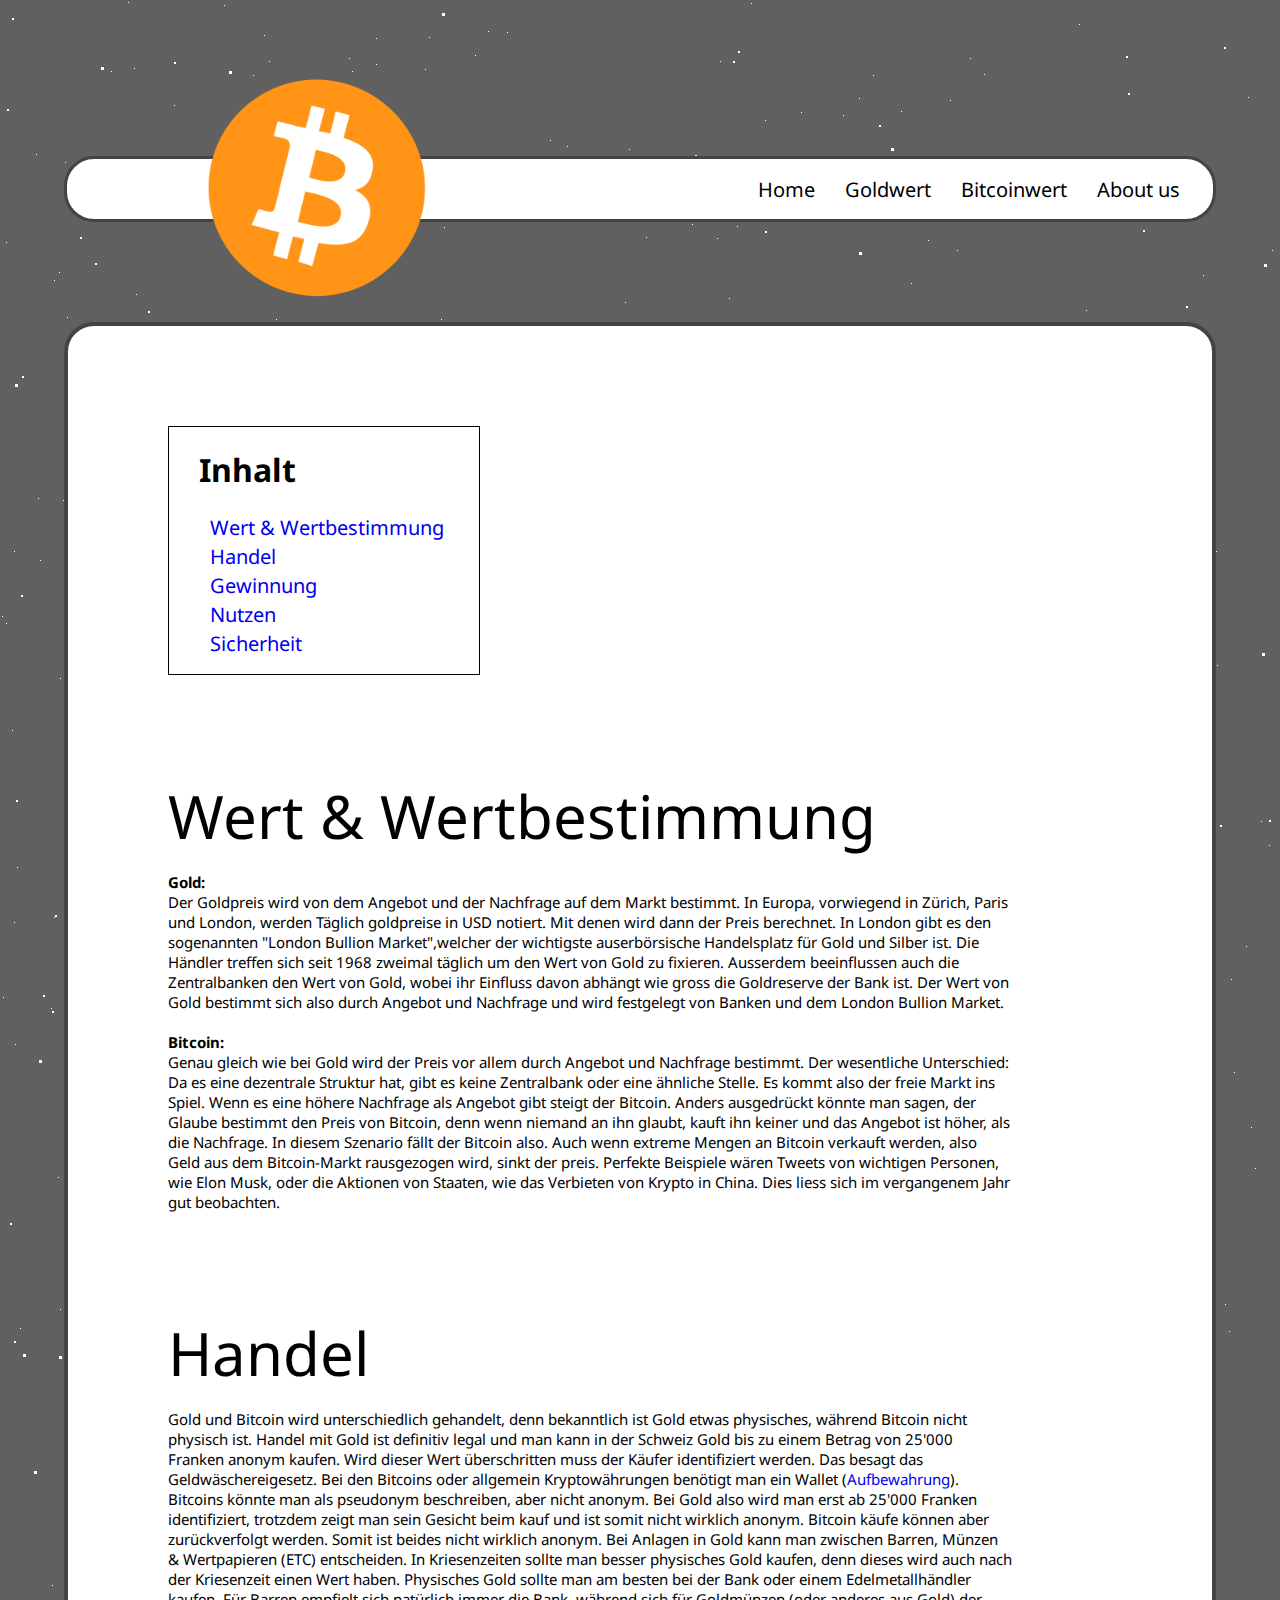
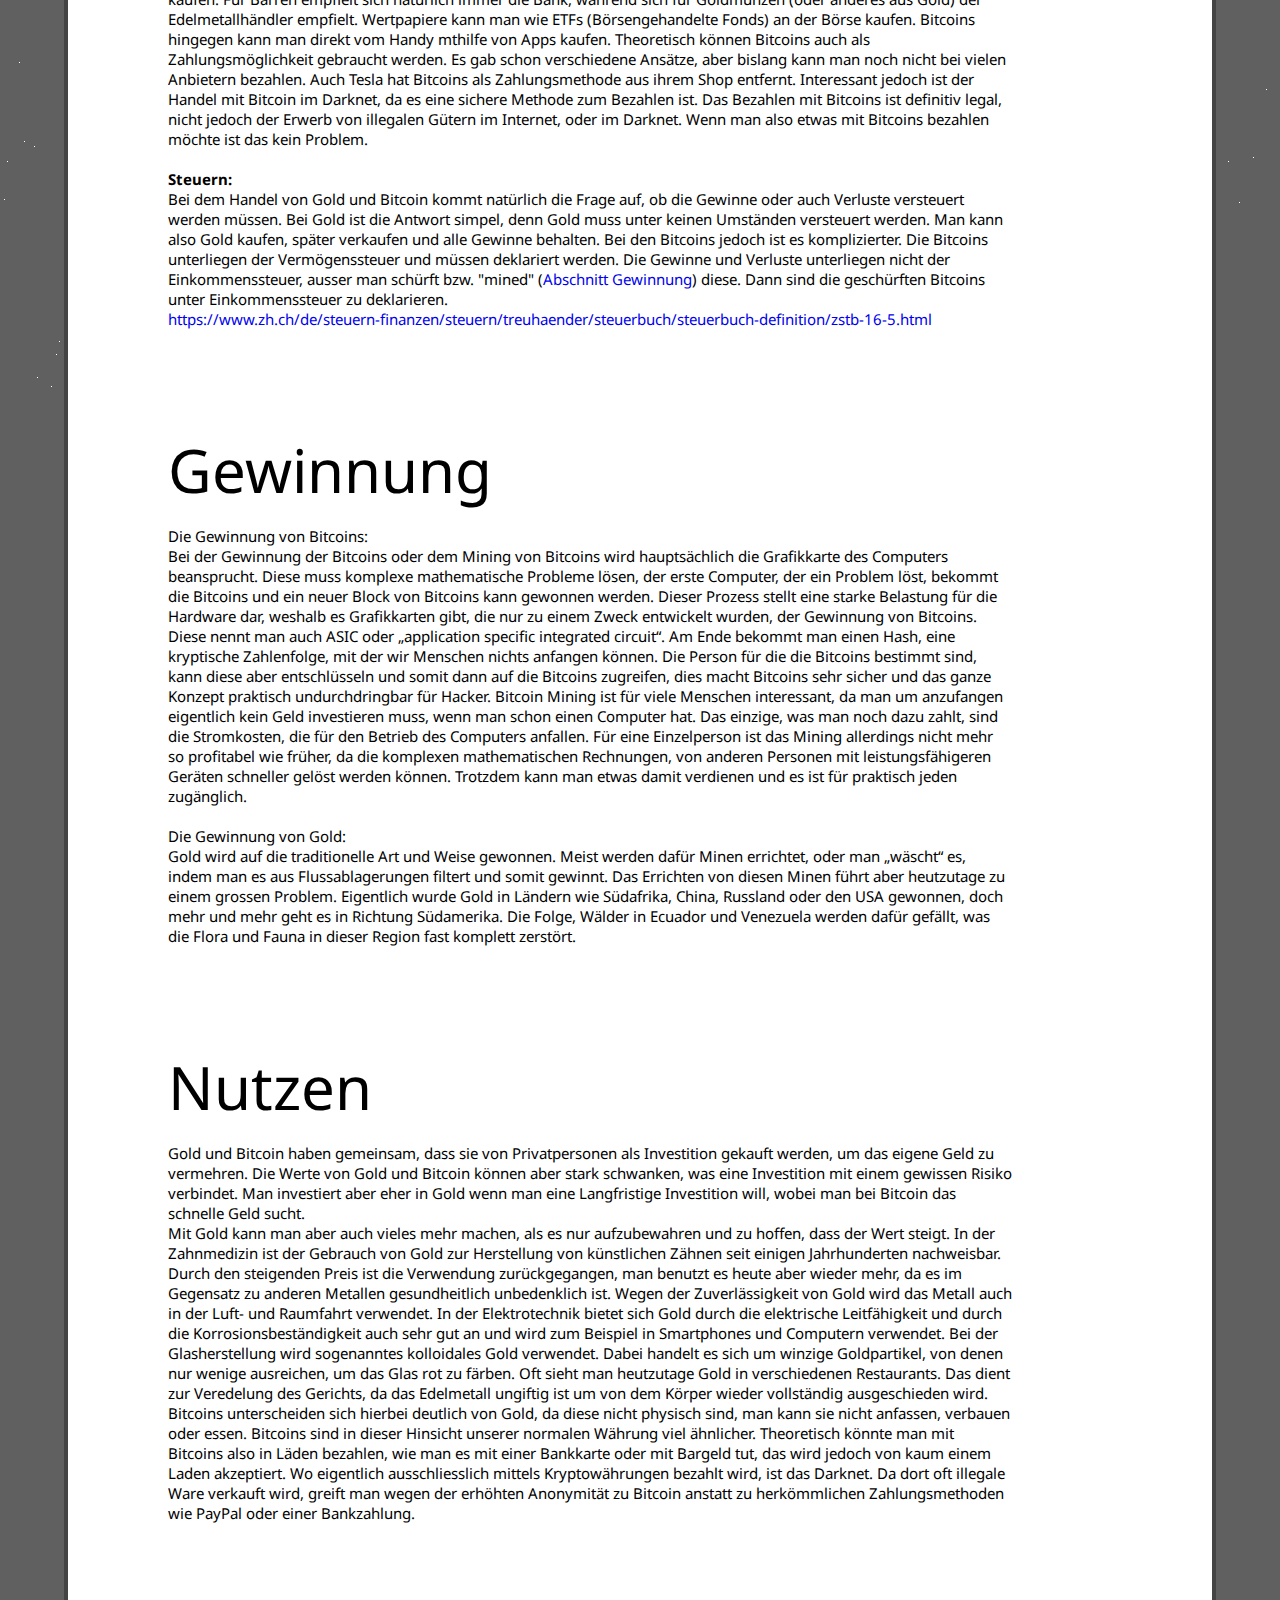
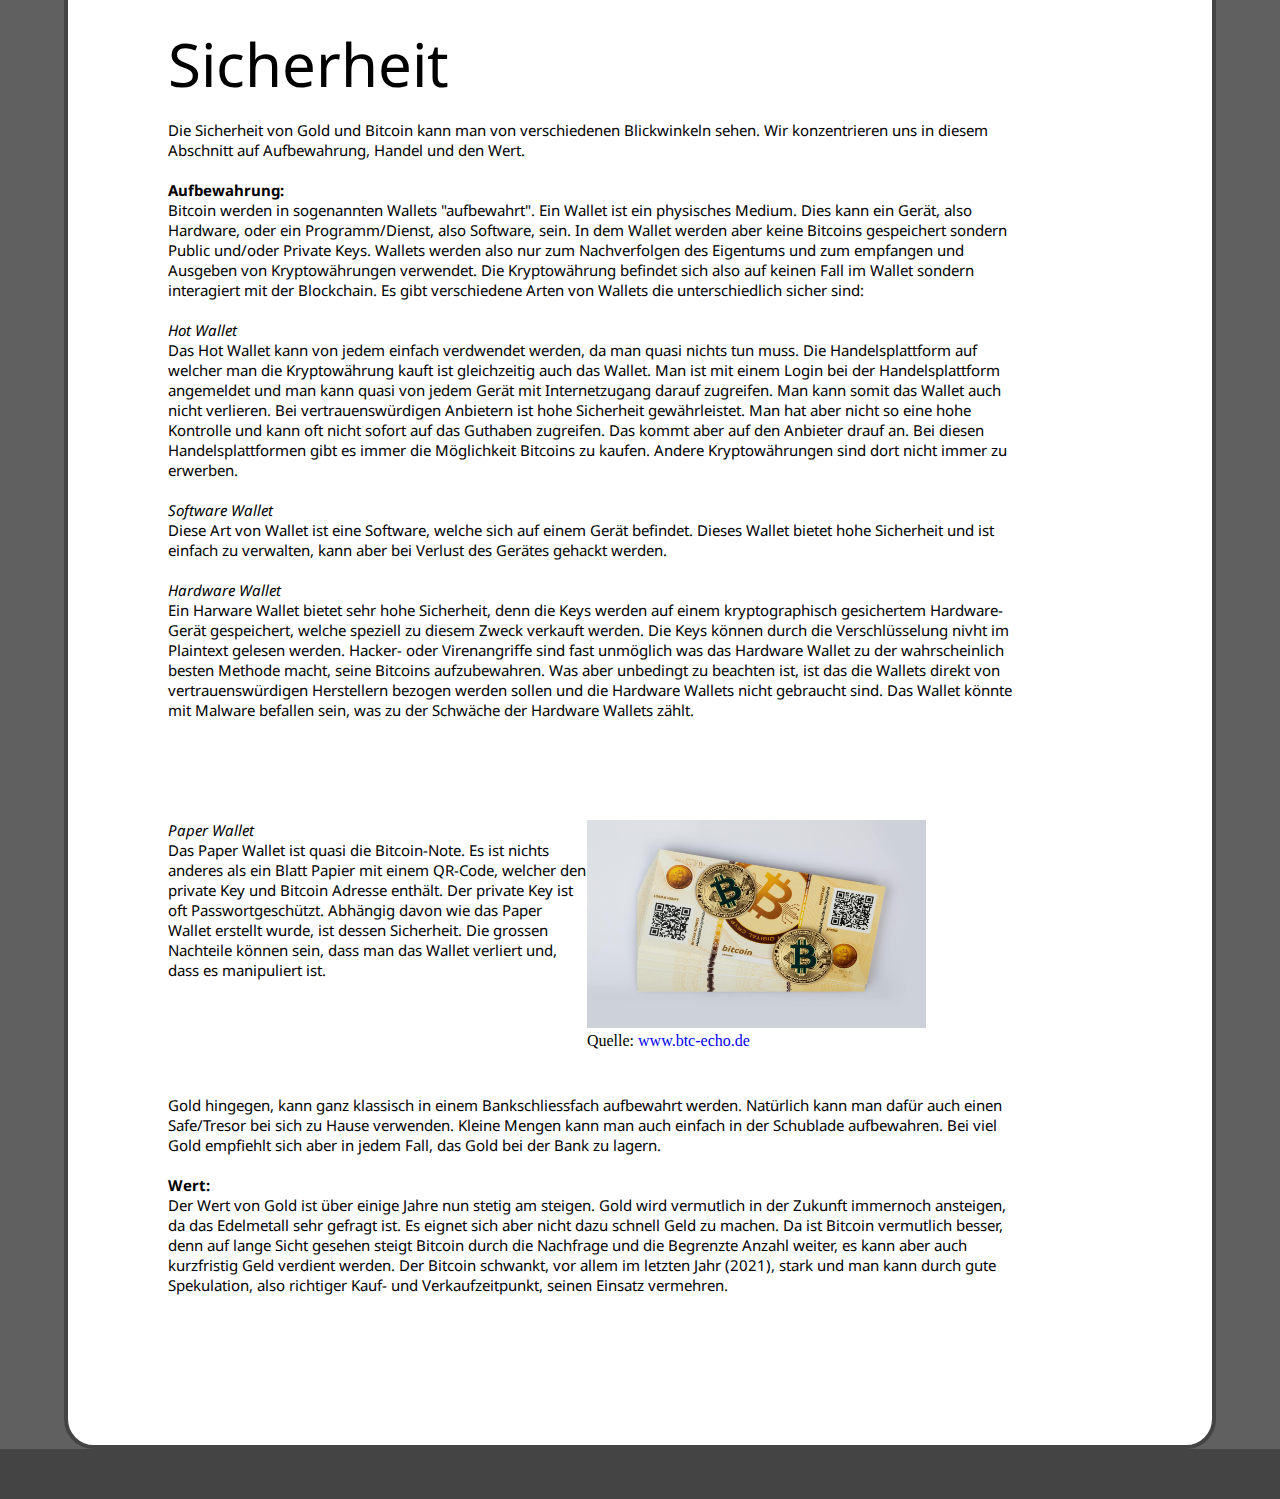
==== commit 655de9d3: "added "Gewinnung"" ====
--- a/index.html
+++ b/index.html
@@ -46,7 +46,10 @@
       </header>
       <main>
         <button onclick="topFunction()" id="myBtn" title="Go to top">
-          <img src="img/arrow.png" style="width: 40%; height: 40%; margin-top: 10px;">
+          <img
+            src="img/arrow.png"
+            style="width: 40%; height: 40%; margin-top: 10px"
+          />
         </button>
         <div class="contents">
           <h1>Inhalt</h1>
@@ -103,20 +106,21 @@
           Betrag von 25'000 Franken anonym kaufen. Wird dieser Wert
           überschritten muss der Käufer identifiziert werden. Das besagt das
           Geldwäschereigesetz. Bei den Bitcoins oder allgemein Kryptowährungen
-          benötigt man ein Wallet (<a class="redirection" href="#Sicherheit">Aufbewahrung</a>). Bitcoins könnte man
-          als pseudonym beschreiben, aber nicht anonym. Bei Gold also wird man
-          erst ab 25'000 Franken identifiziert, trotzdem zeigt man sein Gesicht
-          beim kauf und ist somit nicht wirklich anonym. Bitcoin käufe können
-          aber zurückverfolgt werden. Somit ist beides nicht wirklich anonym.
-          Bei Anlagen in Gold kann man zwischen Barren, Münzen & Wertpapieren
-          (ETC) entscheiden. In Kriesenzeiten sollte man besser physisches Gold
-          kaufen, denn dieses wird auch nach der Kriesenzeit einen Wert haben.
-          Physisches Gold sollte man am besten bei der Bank oder einem
-          Edelmetallhändler kaufen. Für Barren empfielt sich natürlich immer die
-          Bank, während sich für Goldmünzen (oder anderes aus Gold) der
-          Edelmetallhändler empfielt. Wertpapiere kann man wie ETFs
-          (Börsengehandelte Fonds) an der Börse kaufen. Bitcoins hingegen kann
-          man direkt vom Handy mthilfe von Apps kaufen. Theoretisch können
+          benötigt man ein Wallet (<a class="redirection" href="#Sicherheit"
+            >Aufbewahrung</a
+          >). Bitcoins könnte man als pseudonym beschreiben, aber nicht anonym.
+          Bei Gold also wird man erst ab 25'000 Franken identifiziert, trotzdem
+          zeigt man sein Gesicht beim kauf und ist somit nicht wirklich anonym.
+          Bitcoin käufe können aber zurückverfolgt werden. Somit ist beides
+          nicht wirklich anonym. Bei Anlagen in Gold kann man zwischen Barren,
+          Münzen & Wertpapieren (ETC) entscheiden. In Kriesenzeiten sollte man
+          besser physisches Gold kaufen, denn dieses wird auch nach der
+          Kriesenzeit einen Wert haben. Physisches Gold sollte man am besten bei
+          der Bank oder einem Edelmetallhändler kaufen. Für Barren empfielt sich
+          natürlich immer die Bank, während sich für Goldmünzen (oder anderes
+          aus Gold) der Edelmetallhändler empfielt. Wertpapiere kann man wie
+          ETFs (Börsengehandelte Fonds) an der Börse kaufen. Bitcoins hingegen
+          kann man direkt vom Handy mthilfe von Apps kaufen. Theoretisch können
           Bitcoins auch als Zahlungsmöglichkeit gebraucht werden. Es gab schon
           verschiedene Ansätze, aber bislang kann man noch nicht bei vielen
           Anbietern bezahlen. Auch Tesla hat Bitcoins als Zahlungsmethode aus
@@ -124,8 +128,7 @@
           Darknet, da es eine sichere Methode zum Bezahlen ist. Das Bezahlen mit
           Bitcoins ist definitiv legal, nicht jedoch der Erwerb von illegalen
           Gütern im Internet, oder im Darknet. Wenn man also etwas mit Bitcoins
-          bezahlen möchte ist das kein Problem.
-          <br /><br />
+          bezahlen möchte ist das kein Problem. <br /><br />
           <b>Steuern:</b><br />
           Bei dem Handel von Gold und Bitcoin kommt natürlich die Frage auf, ob
           die Gewinne oder auch Verluste versteuert werden müssen. Bei Gold ist
@@ -147,21 +150,38 @@
         </p>
         <div class="title" id="Gewinnung">Gewinnung</div>
         <p class="paragraph">
-          Lorem ipsum dolor sit amet, consectetur adipiscing elit, sed do
-          eiusmod tempor incididunt ut labore et dolore magna aliqua. Consequat
-          mauris nunc congue nisi vitae suscipit. Viverra nibh cras pulvinar
-          mattis nunc sed blandit libero. Aenean euismod elementum nisi quis.
-          Quis hendrerit dolor magna eget est lorem. Parturient montes nascetur
-          ridiculus mus. Nec tincidunt praesent semper feugiat nibh sed
-          pulvinar. Lectus quam id leo in vitae turpis massa sed elementum. Amet
-          venenatis urna cursus eget nunc. Imperdiet proin fermentum leo vel.
-          Fermentum iaculis eu non diam phasellus vestibulum lorem sed. Varius
-          quam quisque id diam vel. Est velit egestas dui id ornare arcu odio
-          ut. Amet tellus cras adipiscing enim eu turpis egestas pretium.
-          Tincidunt vitae semper quis lectus nulla at volutpat. Facilisi nullam
-          vehicula ipsum a. Dignissim enim sit amet venenatis urna cursus. Non
-          curabitur gravida arcu ac tortor dignissim convallis aenean. Ut enim
-          blandit volutpat maecenas volutpat blandit.
+          Die Gewinnung von Bitcoins:<br />
+          Bei der Gewinnung der Bitcoins oder dem Mining von Bitcoins wird
+          hauptsächlich die Grafikkarte des Computers beansprucht. Diese muss
+          komplexe mathematische Probleme lösen, der erste Computer, der ein
+          Problem löst, bekommt die Bitcoins und ein neuer Block von Bitcoins
+          kann gewonnen werden. Dieser Prozess stellt eine starke Belastung für
+          die Hardware dar, weshalb es Grafikkarten gibt, die nur zu einem Zweck
+          entwickelt wurden, der Gewinnung von Bitcoins. Diese nennt man auch
+          ASIC oder „application specific integrated circuit“. Am Ende bekommt
+          man einen Hash, eine kryptische Zahlenfolge, mit der wir Menschen
+          nichts anfangen können. Die Person für die die Bitcoins bestimmt sind,
+          kann diese aber entschlüsseln und somit dann auf die Bitcoins
+          zugreifen, dies macht Bitcoins sehr sicher und das ganze Konzept
+          praktisch undurchdringbar für Hacker. Bitcoin Mining ist für viele
+          Menschen interessant, da man um anzufangen eigentlich kein Geld
+          investieren muss, wenn man schon einen Computer hat. Das einzige, was
+          man noch dazu zahlt, sind die Stromkosten, die für den Betrieb des
+          Computers anfallen. Für eine Einzelperson ist das Mining allerdings
+          nicht mehr so profitabel wie früher, da die komplexen mathematischen
+          Rechnungen, von anderen Personen mit leistungsfähigeren Geräten
+          schneller gelöst werden können. Trotzdem kann man etwas damit
+          verdienen und es ist für praktisch jeden zugänglich. <br /><br />
+
+          Die Gewinnung von Gold:<br />
+          Gold wird auf die traditionelle Art und Weise gewonnen. Meist werden
+          dafür Minen errichtet, oder man „wäscht“ es, indem man es aus
+          Flussablagerungen filtert und somit gewinnt. Das Errichten von diesen
+          Minen führt aber heutzutage zu einem grossen Problem. Eigentlich wurde
+          Gold in Ländern wie Südafrika, China, Russland oder den USA gewonnen,
+          doch mehr und mehr geht es in Richtung Südamerika. Die Folge, Wälder
+          in Ecuador und Venezuela werden dafür gefällt, was die Flora und Fauna
+          in dieser Region fast komplett zerstört.
         </p>
         <div class="title" id="Nutzen">Nutzen</div>
         <p class="paragraph">
@@ -241,50 +261,52 @@
           vertrauenswürdigen Herstellern bezogen werden sollen und die Hardware
           Wallets nicht gebraucht sind. Das Wallet könnte mit Malware befallen
           sein, was zu der Schwäche der Hardware Wallets zählt.
-        
-          <div class="textWithPhoto">
-            <div class="paragraph">
+        </p>
+
+        <div class="textWithPhoto">
+          <div class="paragraph">
             <i>Paper Wallet</i><br />
-            Das Paper Wallet ist quasi die Bitcoin-Note. Es ist nichts anderes als
-            ein Blatt Papier mit einem QR-Code, welcher den private Key und
+            Das Paper Wallet ist quasi die Bitcoin-Note. Es ist nichts anderes
+            als ein Blatt Papier mit einem QR-Code, welcher den private Key und
             Bitcoin Adresse enthält. Der private Key ist oft Passwortgeschützt.
             Abhängig davon wie das Paper Wallet erstellt wurde, ist dessen
             Sicherheit. Die grossen Nachteile können sein, dass man das Wallet
             verliert und, dass es manipuliert ist.
-            <br /></div>
-          
-            <div style="margin-right: 1px;">
-              <img
-                src="img/paper_wallet.jpg"
-                height="80%"
-                width="80%"
-               
-              /><br />Quelle:
-              <a
-                class="redirection"
-                href="https://www.btc-echo.de/news/paper-wallet-bitcoin-sicher-aufbewahren-auf-papier-95357/"
-                target="_blank"
-                >www.btc-echo.de</a>
-            </div>
+            <br />
           </div>
-  
-          <p class="paragraph">
-            Gold hingegen, kann ganz klassisch in einem Bankschliessfach
-            aufbewahrt werden. Natürlich kann man dafür auch einen Safe/Tresor bei
-            sich zu Hause verwenden. Kleine Mengen kann man auch einfach in der
-            Schublade aufbewahren. Bei viel Gold empfiehlt sich aber in jedem
-            Fall, das Gold bei der Bank zu lagern.<br /><br />
-            <b>Wert:</b><br />
-            Der Wert von Gold ist über einige Jahre nun stetig am steigen. Gold
-            wird vermutlich in der Zukunft immernoch ansteigen, da das Edelmetall
-            sehr gefragt ist. Es eignet sich aber nicht dazu schnell Geld zu
-            machen. Da ist Bitcoin vermutlich besser, denn auf lange Sicht gesehen
-            steigt Bitcoin durch die Nachfrage und die Begrenzte Anzahl weiter, es
-            kann aber auch kurzfristig Geld verdient werden. Der Bitcoin schwankt,
-            vor allem im letzten Jahr (2021), stark und man kann durch gute
-            Spekulation, also richtiger Kauf- und Verkaufzeitpunkt, seinen Einsatz
-            vermehren.
-          </p>
+
+          <div style="margin-right: 1px">
+            <img
+              src="img/paper_wallet.jpg"
+              height="80%"
+              width="80%"
+            /><br />Quelle:
+            <a
+              class="redirection"
+              href="https://www.btc-echo.de/news/paper-wallet-bitcoin-sicher-aufbewahren-auf-papier-95357/"
+              target="_blank"
+              >www.btc-echo.de</a
+            >
+          </div>
+        </div>
+
+        <p class="paragraph">
+          Gold hingegen, kann ganz klassisch in einem Bankschliessfach
+          aufbewahrt werden. Natürlich kann man dafür auch einen Safe/Tresor bei
+          sich zu Hause verwenden. Kleine Mengen kann man auch einfach in der
+          Schublade aufbewahren. Bei viel Gold empfiehlt sich aber in jedem
+          Fall, das Gold bei der Bank zu lagern.<br /><br />
+          <b>Wert:</b><br />
+          Der Wert von Gold ist über einige Jahre nun stetig am steigen. Gold
+          wird vermutlich in der Zukunft immernoch ansteigen, da das Edelmetall
+          sehr gefragt ist. Es eignet sich aber nicht dazu schnell Geld zu
+          machen. Da ist Bitcoin vermutlich besser, denn auf lange Sicht gesehen
+          steigt Bitcoin durch die Nachfrage und die Begrenzte Anzahl weiter, es
+          kann aber auch kurzfristig Geld verdient werden. Der Bitcoin schwankt,
+          vor allem im letzten Jahr (2021), stark und man kann durch gute
+          Spekulation, also richtiger Kauf- und Verkaufzeitpunkt, seinen Einsatz
+          vermehren.
+        </p>
       </main>
     </div>
     <footer></footer>
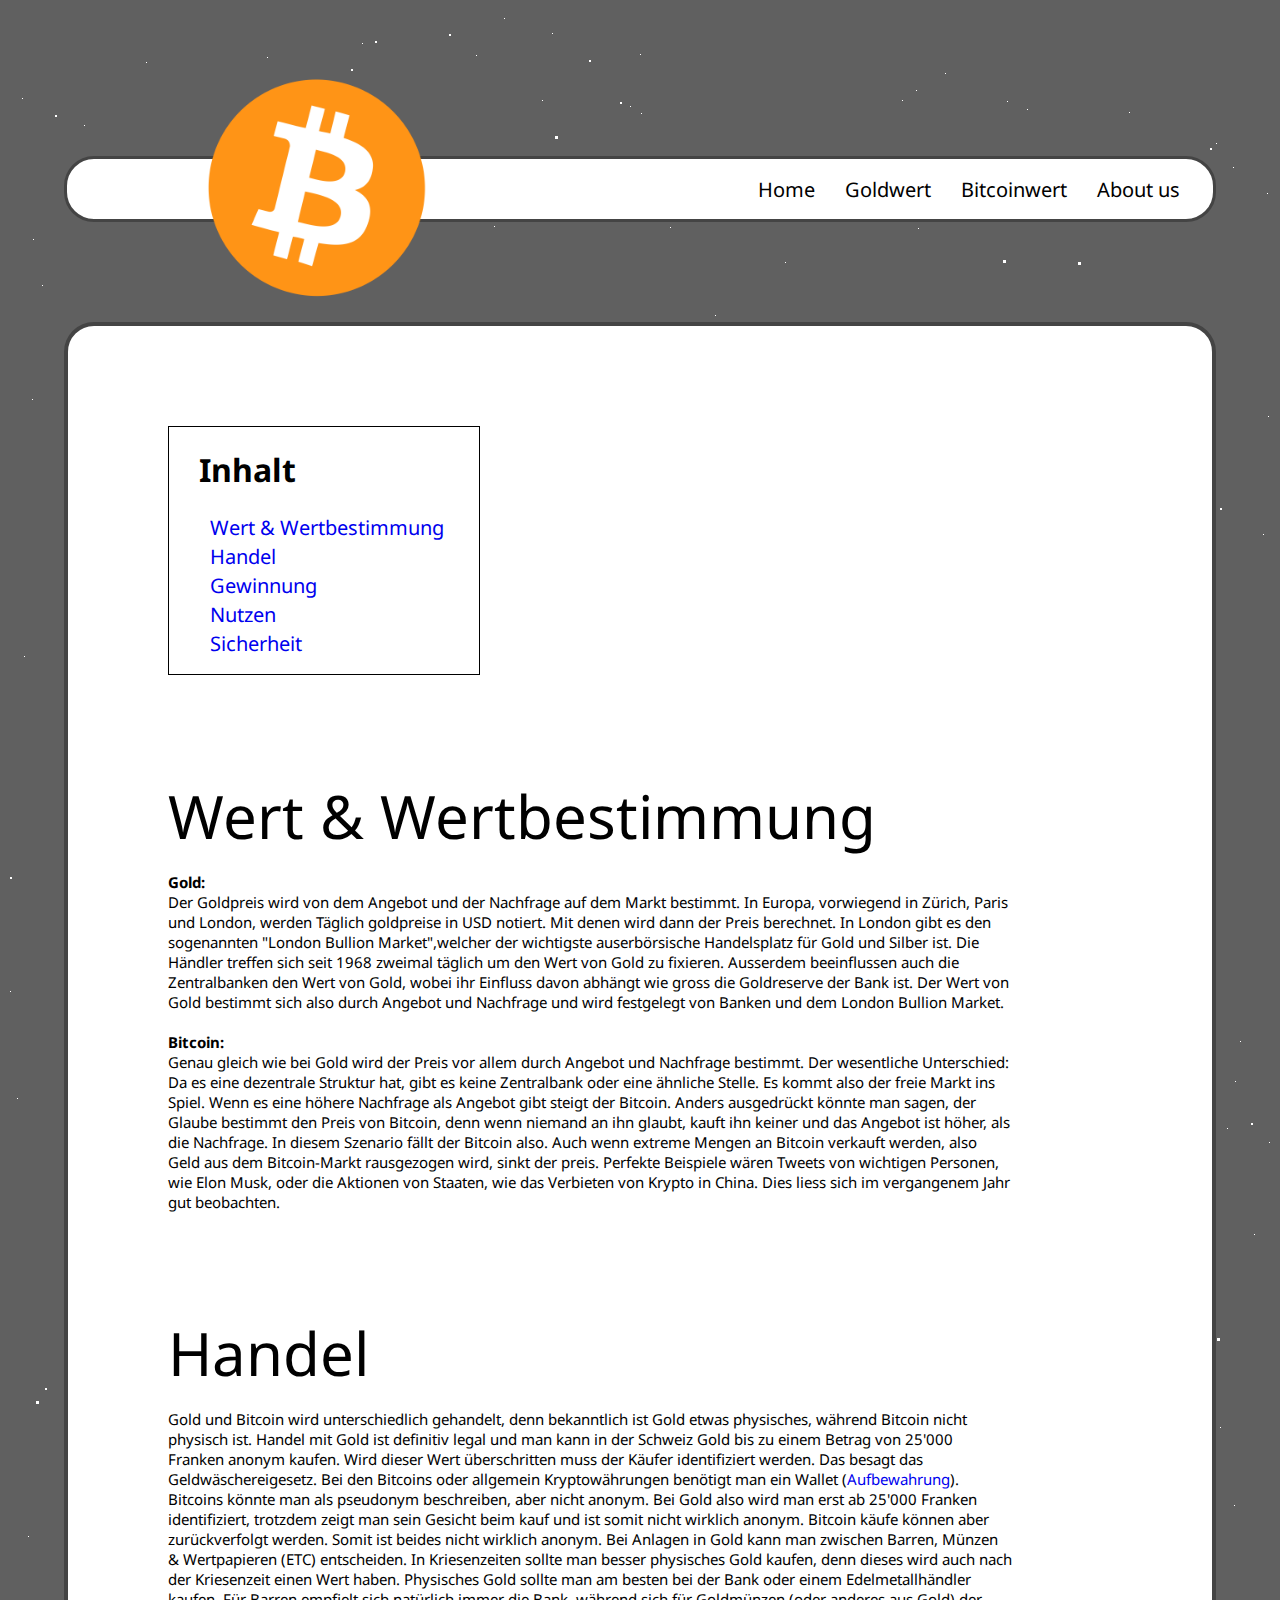
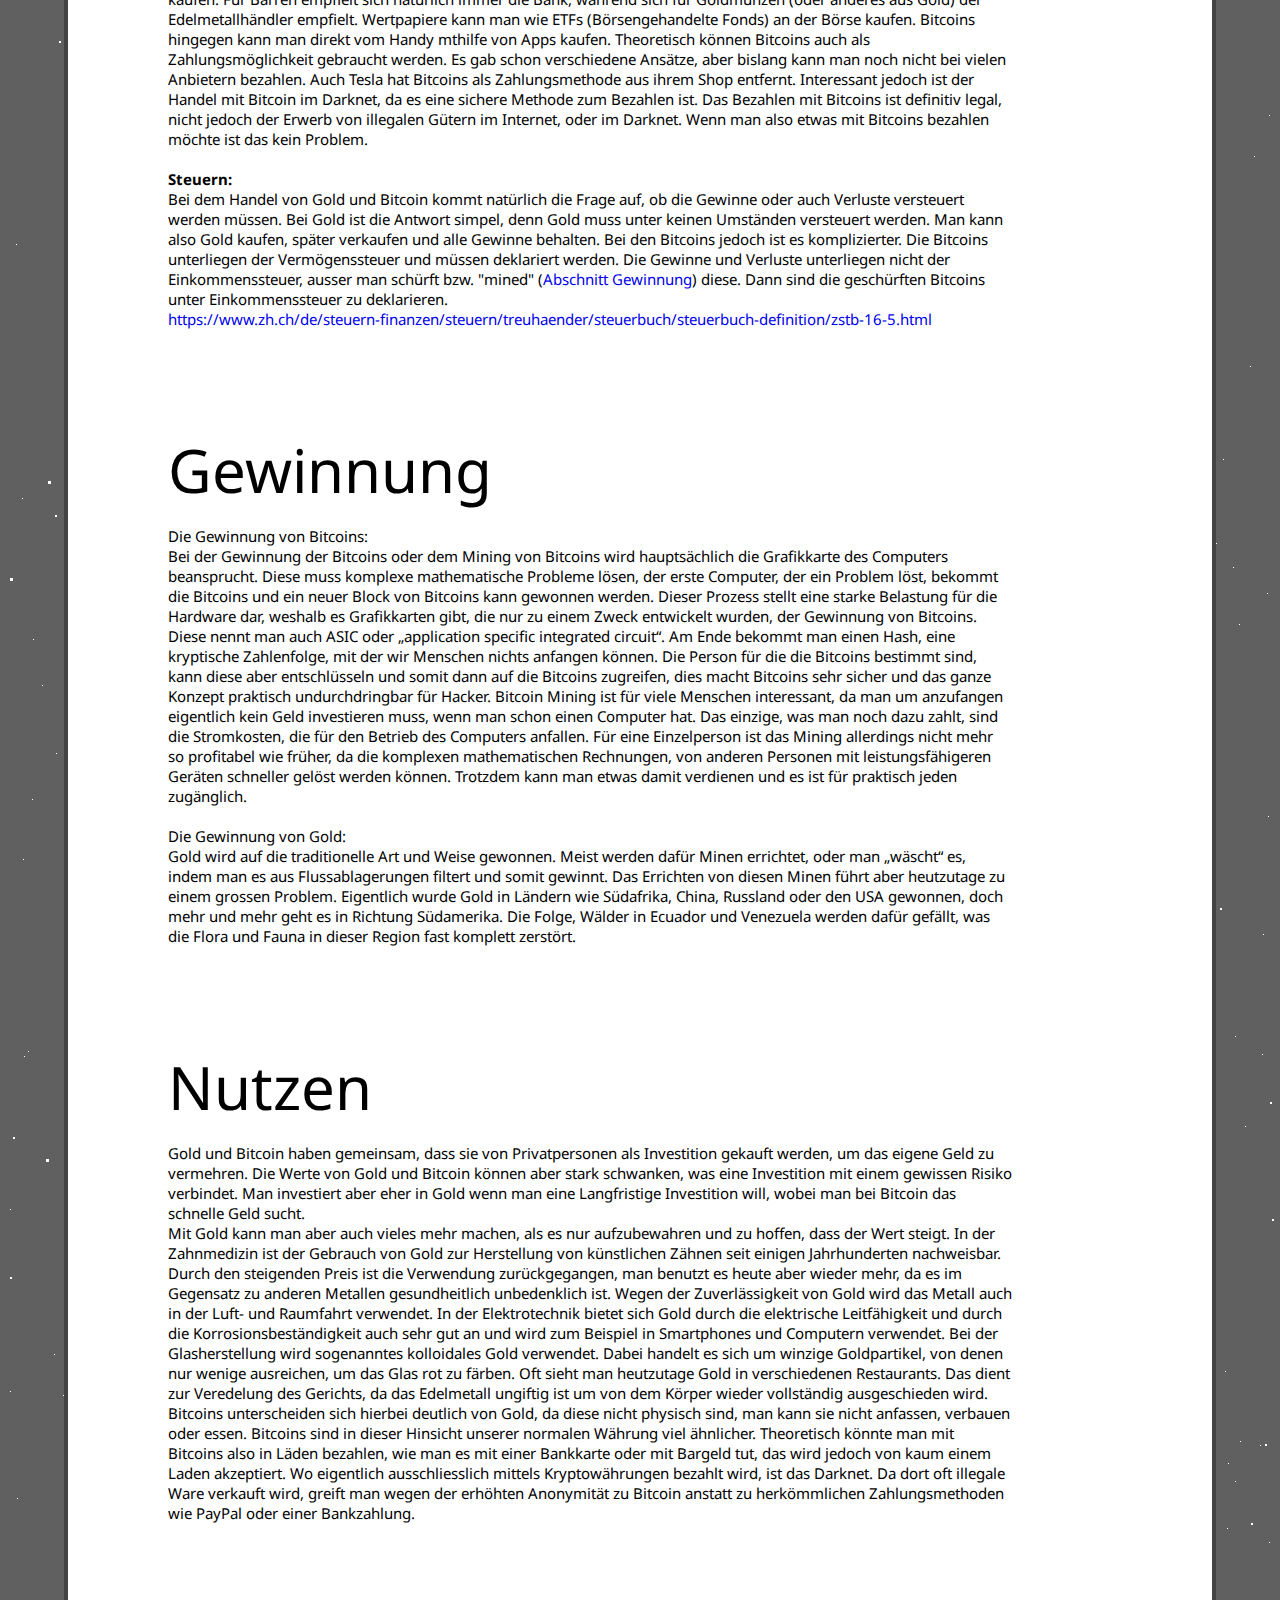
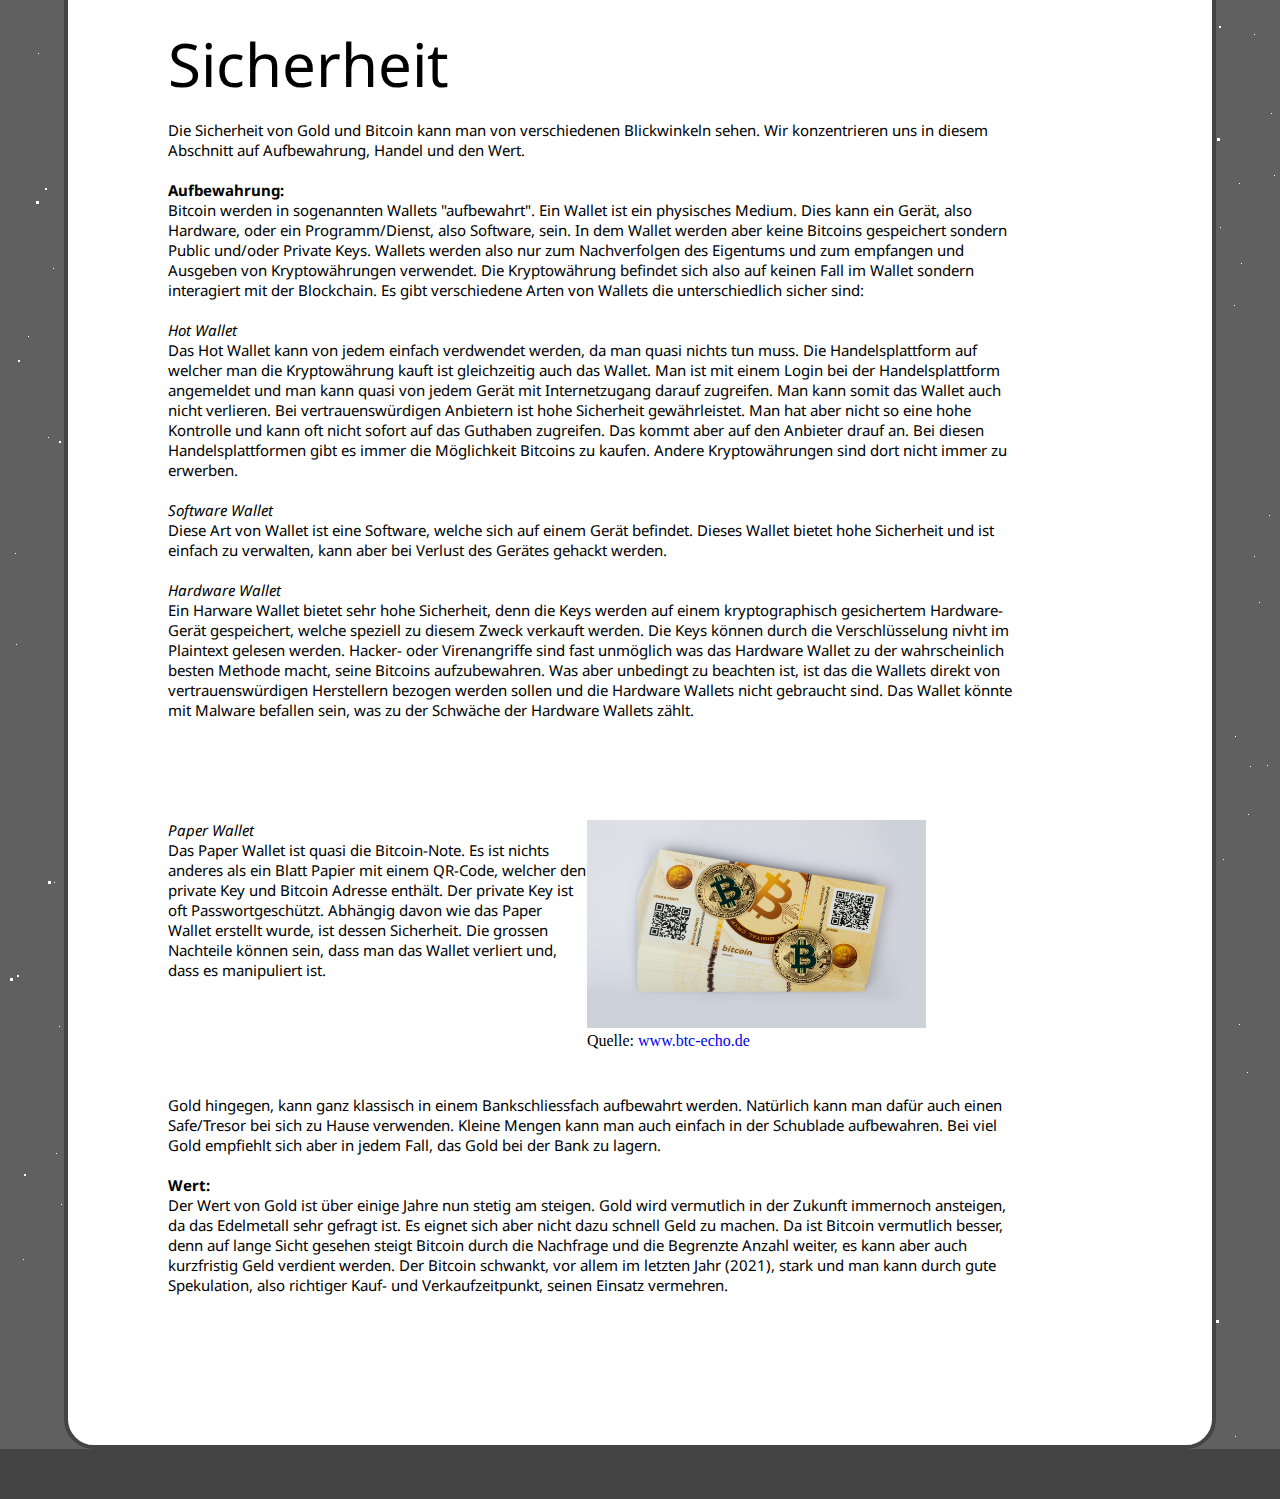
==== commit ee62f14e: "1 css isch halt wük zwenig" ====
--- a/index.html
+++ b/index.html
@@ -4,7 +4,7 @@
     <meta charset="UTF-8" />
     <meta name="viewport" content="width=device-width, initial-scale=1.0" />
     <link rel="stylesheet" href="main.css" />
-
+    <link rel="stylesheet" href="stars.css"/> 
     <link
       rel="stylesheet"
       href="https://fonts.googleapis.com/css?family=Noto+Sans"
@@ -278,8 +278,7 @@
           <div style="margin-right: 1px">
             <img
               src="img/paper_wallet.jpg"
-              height="80%"
-              width="80%"
+              class="bild"
             /><br />Quelle:
             <a
               class="redirection"
--- a/main.css
+++ b/main.css
@@ -75,6 +75,7 @@
   padding-left: 100px;
   padding-right: 200px;
   border-radius: 30px;
+  
 }
 
 #myBtn {
@@ -134,6 +135,11 @@
   width: 100%;
 }
 
+.bild{
+  height:80%;
+  width:80%;
+}
+
 .container {
   width: 850px;
   height: 265px;
@@ -200,586 +206,18 @@
 }
 
 .opinion {
-  margin-left: 45%;
-  width: 100%;
-  font-family: Noto Sans, sans-serif;
+  text-align: center;
+  position: absolute;
+  margin-left: 25%;
+  margin-right: 20%;
+  font-family: Noto Sans, sans-serif;
+  font-size: small;
 }
 
 .textWithPhoto {
   display: flex;
   align-items: left;
   justify-content: center;
-}
-
-#stars {
-  z-index: -1;
-  position: relative;
-  width: 1px;
-  height: 1px;
-  background: transparent;
-  box-shadow: 1650px 210px #fff, 810px 1519px #fff, 335px 1404px #fff,
-    1229px 1331px #fff, 629px 149px #fff, 1937px 641px #fff, 533px 694px #fff,
-    751px 3px #fff, 1111px 719px #fff, 724px 963px #fff, 76px 534px #fff,
-    563px 997px #fff, 1778px 810px #fff, 779px 579px #fff, 1269px 845px #fff,
-    1389px 1965px #fff, 1383px 1061px #fff, 1412px 408px #fff,
-    1843px 1901px #fff, 302px 221px #fff, 1138px 863px #fff, 1938px 1134px #fff,
-    1358px 1984px #fff, 1336px 1929px #fff, 136px 294px #fff, 1796px 569px #fff,
-    376px 38px #fff, 349px 58px #fff, 1781px 1711px #fff, 969px 720px #fff,
-    20px 1328px #fff, 455px 592px #fff, 1004px 748px #fff, 1008px 845px #fff,
-    1671px 1428px #fff, 645px 1319px #fff, 1298px 366px #fff, 1772px 1194px #fff,
-    1334px 1133px #fff, 1956px 283px #fff, 135px 1904px #fff, 1026px 1379px #fff,
-    167px 1619px #fff, 356px 1764px #fff, 1783px 238px #fff, 162px 1839px #fff,
-    1026px 1999px #fff, 222px 908px #fff, 840px 1659px #fff, 1557px 324px #fff,
-    861px 203px #fff, 24px 1741px #fff, 1876px 664px #fff, 1479px 52px #fff,
-    54px 280px #fff, 248px 1511px #fff, 1852px 1146px #fff, 4px 1799px #fff,
-    206px 945px #fff, 743px 1170px #fff, 1253px 1757px #fff, 1421px 218px #fff,
-    286px 1886px #fff, 1283px 1372px #fff, 1814px 303px #fff, 918px 942px #fff,
-    1493px 65px #fff, 935px 819px #fff, 1426px 1684px #fff, 950px 100px #fff,
-    787px 737px #fff, 276px 319px #fff, 1981px 1835px #fff, 468px 1382px #fff,
-    1930px 589px #fff, 1482px 1313px #fff, 995px 562px #fff, 880px 1168px #fff,
-    1772px 638px #fff, 559px 1261px #fff, 1853px 478px #fff, 707px 474px #fff,
-    131px 1039px #fff, 60px 1309px #fff, 1540px 1315px #fff, 360px 964px #fff,
-    682px 788px #fff, 52px 1585px #fff, 1333px 680px #fff, 1418px 1754px #fff,
-    656px 563px #fff, 376px 64px #fff, 692px 1112px #fff, 896px 842px #fff,
-    954px 966px #fff, 1913px 854px #fff, 304px 1459px #fff, 1900px 535px #fff,
-    876px 635px #fff, 1347px 996px #fff, 568px 423px #fff, 1979px 1579px #fff,
-    1503px 1899px #fff, 1941px 1064px #fff, 1045px 191px #fff,
-    1950px 1314px #fff, 261px 178px #fff, 398px 1436px #fff, 819px 1762px #fff,
-    1505px 737px #fff, 195px 432px #fff, 1640px 1292px #fff, 1016px 616px #fff,
-    467px 717px #fff, 836px 1211px #fff, 462px 500px #fff, 14px 922px #fff,
-    1810px 183px #fff, 567px 146px #fff, 280px 1552px #fff, 1564px 1475px #fff,
-    19px 1662px #fff, 365px 1914px #fff, 661px 773px #fff, 210px 1384px #fff,
-    751px 1866px #fff, 1555px 1904px #fff, 949px 826px #fff, 1471px 957px #fff,
-    234px 1640px #fff, 344px 1737px #fff, 426px 1726px #fff, 1306px 1840px #fff,
-    1626px 1835px #fff, 1214px 192px #fff, 1015px 1948px #fff, 849px 1917px #fff,
-    1738px 1689px #fff, 58px 1177px #fff, 1342px 1064px #fff, 56px 1954px #fff,
-    618px 1095px #fff, 1630px 1792px #fff, 17px 867px #fff, 566px 1172px #fff,
-    1465px 1794px #fff, 936px 190px #fff, 861px 1609px #fff, 1644px 626px #fff,
-    1574px 130px #fff, 1153px 1827px #fff, 1497px 1685px #fff, 187px 1907px #fff,
-    834px 436px #fff, 1932px 309px #fff, 1585px 1011px #fff, 153px 761px #fff,
-    475px 55px #fff, 1606px 834px #fff, 1398px 1073px #fff, 724px 717px #fff,
-    71px 1252px #fff, 479px 1126px #fff, 1480px 1938px #fff, 949px 975px #fff,
-    1973px 74px #fff, 1584px 730px #fff, 111px 71px #fff, 1880px 1060px #fff,
-    1973px 1773px #fff, 123px 1073px #fff, 1751px 446px #fff, 37px 1977px #fff,
-    1967px 82px #fff, 341px 1024px #fff, 1455px 217px #fff, 583px 211px #fff,
-    113px 1550px #fff, 1879px 1225px #fff, 7px 1761px #fff, 1979px 1249px #fff,
-    934px 1333px #fff, 273px 634px #fff, 950px 450px #fff, 1904px 235px #fff,
-    1826px 231px #fff, 873px 75px #fff, 992px 454px #fff, 296px 1710px #fff,
-    256px 409px #fff, 612px 466px #fff, 807px 1003px #fff, 976px 1276px #fff,
-    1807px 414px #fff, 1578px 1612px #fff, 1868px 1017px #fff, 263px 612px #fff,
-    1246px 946px #fff, 1655px 1800px #fff, 1239px 1802px #fff,
-    1909px 1451px #fff, 193px 1393px #fff, 1307px 410px #fff, 989px 636px #fff,
-    352px 71px #fff, 1231px 979px #fff, 1187px 1138px #fff, 829px 839px #fff,
-    726px 1178px #fff, 560px 451px #fff, 1941px 713px #fff, 1445px 1939px #fff,
-    809px 846px #fff, 895px 1493px #fff, 255px 524px #fff, 133px 1236px #fff,
-    1716px 938px #fff, 395px 1647px #fff, 542px 1042px #fff, 1577px 412px #fff,
-    354px 274px #fff, 429px 37px #fff, 1085px 821px #fff, 622px 1187px #fff,
-    1255px 1168px #fff, 1049px 1423px #fff, 643px 1226px #fff, 1089px 707px #fff,
-    984px 74px #fff, 1765px 1190px #fff, 1572px 1667px #fff, 801px 112px #fff,
-    434px 787px #fff, 1379px 229px #fff, 1185px 1923px #fff, 288px 1759px #fff,
-    747px 910px #fff, 1785px 463px #fff, 1633px 1572px #fff, 1738px 1812px #fff,
-    1351px 1515px #fff, 1216px 551px #fff, 244px 1785px #fff, 584px 1331px #fff,
-    1755px 42px #fff, 1620px 1045px #fff, 1261px 821px #fff, 1347px 1502px #fff,
-    587px 1027px #fff, 1028px 892px #fff, 1109px 210px #fff, 1740px 1874px #fff,
-    1384px 1927px #fff, 1364px 412px #fff, 994px 1759px #fff, 6px 623px #fff,
-    1026px 1097px #fff, 1772px 1566px #fff, 1248px 97px #fff, 6px 242px #fff,
-    444px 981px #fff, 280px 687px #fff, 1404px 1441px #fff, 595px 1056px #fff,
-    1006px 595px #fff, 409px 909px #fff, 642px 1711px #fff, 1011px 779px #fff,
-    325px 1530px #fff, 771px 1157px #fff, 1390px 1865px #fff, 1876px 1275px #fff,
-    420px 489px #fff, 1381px 1712px #fff, 376px 1261px #fff, 351px 1127px #fff,
-    1591px 1952px #fff, 34px 1746px #fff, 887px 1804px #fff, 114px 928px #fff,
-    1272px 250px #fff, 1087px 380px #fff, 285px 149px #fff, 1880px 1638px #fff,
-    1376px 1699px #fff, 1228px 1761px #fff, 796px 1054px #fff, 1650px 82px #fff,
-    625px 726px #fff, 1045px 1432px #fff, 775px 1715px #fff, 70px 1177px #fff,
-    1196px 1644px #fff, 583px 676px #fff, 368px 96px #fff, 1422px 1273px #fff,
-    341px 1827px #fff, 567px 955px #fff, 680px 1598px #fff, 1950px 784px #fff,
-    189px 1332px #fff, 209px 715px #fff, 717px 238px #fff, 414px 772px #fff,
-    214px 1622px #fff, 199px 620px #fff, 223px 1243px #fff, 1726px 780px #fff,
-    147px 1240px #fff, 768px 1455px #fff, 3px 997px #fff, 1086px 310px #fff,
-    1284px 975px #fff, 556px 688px #fff, 1574px 466px #fff, 1234px 1072px #fff,
-    843px 115px #fff, 402px 330px #fff, 36px 154px #fff, 1096px 379px #fff,
-    444px 227px #fff, 1316px 1056px #fff, 1727px 902px #fff, 1939px 1281px #fff,
-    546px 1223px #fff, 1991px 1502px #fff, 75px 1552px #fff, 441px 319px #fff,
-    1539px 734px #fff, 836px 1008px #fff, 391px 811px #fff, 1803px 1477px #fff,
-    1471px 121px #fff, 134px 68px #fff, 146px 815px #fff, 1992px 993px #fff,
-    1590px 1651px #fff, 299px 775px #fff, 545px 984px #fff, 425px 69px #fff,
-    269px 61px #fff, 779px 182px #fff, 831px 671px #fff, 1823px 571px #fff,
-    1795px 265px #fff, 816px 1100px #fff, 847px 357px #fff, 1112px 592px #fff,
-    221px 1828px #fff, 1038px 1869px #fff, 846px 1973px #fff, 15px 1044px #fff,
-    1905px 242px #fff, 737px 226px #fff, 1936px 564px #fff, 452px 1406px #fff,
-    1875px 488px #fff, 1435px 1223px #fff, 692px 224px #fff, 73px 180px #fff,
-    40px 560px #fff, 285px 870px #fff, 1358px 530px #fff, 817px 1058px #fff,
-    910px 792px #fff, 1928px 416px #fff, 700px 435px #fff, 1884px 1733px #fff,
-    1714px 430px #fff, 1515px 1941px #fff, 950px 938px #fff, 1374px 218px #fff,
-    59px 1941px #fff, 1266px 1689px #fff, 572px 927px #fff, 1454px 1143px #fff,
-    507px 32px #fff, 1104px 395px #fff, 1574px 1023px #fff, 941px 1916px #fff,
-    265px 655px #fff, 646px 237px #fff, 720px 61px #fff, 881px 749px #fff,
-    1740px 521px #fff, 344px 198px #fff, 1316px 1494px #fff, 1350px 1582px #fff,
-    1517px 1761px #fff, 911px 283px #fff, 1615px 569px #fff, 1554px 827px #fff,
-    506px 1644px #fff, 729px 298px #fff, 393px 1093px #fff, 511px 1387px #fff,
-    1679px 805px #fff, 1690px 1368px #fff, 1084px 403px #fff, 59px 272px #fff,
-    342px 1268px #fff, 1045px 1079px #fff, 144px 1113px #fff, 1734px 1391px #fff,
-    1003px 1198px #fff, 1382px 1766px #fff, 553px 1973px #fff,
-    1666px 1358px #fff, 1836px 1959px #fff, 1430px 630px #fff, 79px 192px #fff,
-    615px 1266px #fff, 1910px 1332px #fff, 1307px 1645px #fff, 250px 188px #fff,
-    51px 1986px #fff, 1581px 1481px #fff, 576px 1752px #fff, 901px 111px #fff,
-    1550px 1521px #fff, 1165px 801px #fff, 1607px 668px #fff, 1750px 995px #fff,
-    126px 435px #fff, 467px 186px #fff, 923px 1331px #fff, 386px 1816px #fff,
-    1813px 265px #fff, 625px 302px #fff, 1079px 179px #fff, 1827px 1305px #fff,
-    859px 98px #fff, 1217px 665px #fff, 774px 497px #fff, 821px 1168px #fff,
-    1806px 1972px #fff, 1208px 1180px #fff, 272px 1817px #fff, 632px 373px #fff,
-    1477px 383px #fff, 732px 1806px #fff, 957px 250px #fff, 765px 120px #fff,
-    1805px 1541px #fff, 550px 140px #fff, 424px 516px #fff, 746px 1886px #fff,
-    183px 1374px #fff, 1032px 1670px #fff, 1225px 1304px #fff, 945px 1614px #fff,
-    1746px 17px #fff, 121px 1492px #fff, 1925px 727px #fff, 500px 1700px #fff,
-    917px 1835px #fff, 1767px 469px #fff, 1917px 1504px #fff, 889px 529px #fff,
-    1915px 503px #fff, 288px 569px #fff, 1977px 1607px #fff, 1865px 637px #fff,
-    581px 1438px #fff, 67px 317px #fff, 1485px 192px #fff, 117px 1908px #fff,
-    1973px 1785px #fff, 1042px 1579px #fff, 1797px 1450px #fff,
-    1424px 1989px #fff, 885px 456px #fff, 500px 1876px #fff, 571px 1096px #fff,
-    313px 1523px #fff, 182px 1042px #fff, 546px 492px #fff, 1711px 1681px #fff,
-    1791px 1401px #fff, 949px 1469px #fff, 1958px 262px #fff, 1862px 1221px #fff,
-    65px 162px #fff, 1430px 243px #fff, 297px 1414px #fff, 1053px 627px #fff,
-    144px 1556px #fff, 1447px 1730px #fff, 1312px 847px #fff, 1498px 322px #fff,
-    1203px 275px #fff, 2px 616px #fff, 680px 1476px #fff, 1654px 1933px #fff,
-    1515px 1061px #fff, 1404px 1032px #fff, 1666px 1636px #fff, 643px 922px #fff,
-    1290px 1985px #fff, 1027px 884px #fff, 1091px 408px #fff, 780px 664px #fff,
-    295px 1013px #fff, 1356px 1125px #fff, 731px 1278px #fff, 250px 1901px #fff,
-    1011px 1179px #fff, 655px 1220px #fff, 1461px 1618px #fff, 479px 1774px #fff,
-    1057px 991px #fff, 14px 551px #fff, 1585px 1433px #fff, 603px 176px #fff,
-    130px 1893px #fff, 108px 1503px #fff, 326px 1986px #fff, 1036px 844px #fff,
-    1915px 531px #fff, 1802px 634px #fff, 223px 233px #fff, 1776px 917px #fff,
-    1720px 1911px #fff, 1318px 148px #fff, 356px 1246px #fff, 552px 1298px #fff,
-    1924px 889px #fff, 907px 1190px #fff, 276px 996px #fff, 1049px 745px #fff,
-    641px 940px #fff, 551px 1122px #fff, 208px 1393px #fff, 1415px 712px #fff,
-    1174px 1611px #fff, 1514px 1332px #fff, 488px 31px #fff, 710px 608px #fff,
-    582px 791px #fff, 273px 1858px #fff, 1449px 314px #fff, 1698px 1625px #fff,
-    172px 1683px #fff, 1693px 986px #fff, 852px 1406px #fff, 332px 186px #fff,
-    1864px 39px #fff, 418px 610px #fff, 1576px 466px #fff, 1759px 1938px #fff,
-    1613px 1820px #fff, 918px 1726px #fff, 216px 1238px #fff, 1554px 99px #fff,
-    568px 351px #fff, 1057px 1934px #fff, 264px 35px #fff, 336px 1273px #fff,
-    1760px 738px #fff, 38px 498px #fff, 620px 1935px #fff, 1683px 328px #fff,
-    1284px 126px #fff, 574px 1166px #fff, 1370px 124px #fff, 560px 759px #fff,
-    1579px 274px #fff, 93px 931px #fff, 609px 432px #fff, 304px 1024px #fff,
-    822px 890px #fff, 970px 58px #fff, 857px 1349px #fff, 576px 1703px #fff,
-    51px 1008px #fff, 382px 427px #fff, 1732px 718px #fff, 998px 339px #fff,
-    203px 1991px #fff, 866px 446px #fff, 1447px 1838px #fff, 799px 412px #fff,
-    1293px 496px #fff, 1473px 1286px #fff, 382px 1386px #fff, 1808px 1248px #fff,
-    1071px 1319px #fff, 1213px 1233px #fff, 633px 394px #fff, 671px 1916px #fff,
-    874px 1291px #fff, 1812px 1042px #fff, 1751px 789px #fff, 567px 472px #fff,
-    178px 1638px #fff, 1350px 415px #fff, 1554px 353px #fff, 174px 105px #fff,
-    1406px 1844px #fff, 153px 1210px #fff, 192px 475px #fff, 1409px 1190px #fff,
-    63px 500px #fff, 708px 438px #fff, 629px 507px #fff, 1362px 1553px #fff,
-    1625px 1642px #fff, 1513px 580px #fff, 1529px 1116px #fff, 236px 1861px #fff,
-    1006px 1412px #fff, 784px 968px #fff, 12px 730px #fff, 1999px 210px #fff,
-    149px 1748px #fff, 1016px 1529px #fff, 1406px 1619px #fff,
-    1491px 1146px #fff, 1283px 312px #fff, 1438px 955px #fff, 483px 1105px #fff,
-    1669px 215px #fff, 256px 562px #fff, 1388px 214px #fff, 1772px 1451px #fff,
-    1550px 1242px #fff, 54px 917px #fff, 224px 5px #fff, 840px 1007px #fff,
-    1744px 435px #fff, 1099px 821px #fff, 1064px 746px #fff, 713px 1343px #fff,
-    1079px 24px #fff, 1097px 837px #fff, 480px 667px #fff, 1555px 796px #fff,
-    1943px 1813px #fff, 197px 905px #fff, 1190px 856px #fff, 60px 678px #fff,
-    1938px 981px #fff, 591px 772px #fff, 1028px 1366px #fff, 66px 643px #fff,
-    128px 2px #fff, 1671px 732px #fff, 788px 1896px #fff, 1682px 1223px #fff,
-    1978px 735px #fff, 928px 240px #fff, 1251px 1127px #fff, 1585px 110px #fff,
-    293px 383px #fff, 234px 1688px #fff, 496px 185px #fff, 1593px 1362px #fff,
-    1514px 610px #fff, 253px 75px #fff, 1046px 1881px #fff, 220px 1275px #fff,
-    1450px 1623px #fff, 950px 1463px #fff, 1596px 611px #fff, 1761px 1478px #fff,
-    618px 1309px #fff, 1463px 610px #fff, 650px 510px #fff, 1404px 1366px #fff,
-    597px 1653px #fff, 1820px 405px #fff, 701px 1196px #fff, 918px 1902px #fff,
-    1034px 1660px #fff, 1510px 502px #fff, 767px 836px #fff, 387px 958px #fff,
-    633px 1755px #fff, 1787px 1519px #fff, 99px 1457px #fff, 173px 1441px #fff,
-    1378px 1927px #fff, 1559px 584px #fff, 641px 1102px #fff, 1408px 606px #fff,
-    964px 1160px #fff, 176px 180px #fff, 782px 1462px #fff, 1467px 1092px #fff,
-    97px 558px #fff, 436px 1412px #fff, 1297px 1884px #fff, 747px 1111px #fff,
-    922px 1940px #fff, 347px 955px #fff, 210px 1517px #fff, 1784px 627px #fff,
-    861px 599px #fff, 1925px 1941px #fff, 1569px 314px #fff;
-  animation: animStar 50s linear infinite;
-}
-#stars:after {
-  z-index: -1;
-  position: relative;
-  content: " ";
-  top: 2000px;
-  width: 1px;
-  height: 1px;
-  background: transparent;
-  box-shadow: 1650px 210px #fff, 810px 1519px #fff, 335px 1404px #fff,
-    1229px 1331px #fff, 629px 149px #fff, 1937px 641px #fff, 533px 694px #fff,
-    751px 3px #fff, 1111px 719px #fff, 724px 963px #fff, 76px 534px #fff,
-    563px 997px #fff, 1778px 810px #fff, 779px 579px #fff, 1269px 845px #fff,
-    1389px 1965px #fff, 1383px 1061px #fff, 1412px 408px #fff,
-    1843px 1901px #fff, 302px 221px #fff, 1138px 863px #fff, 1938px 1134px #fff,
-    1358px 1984px #fff, 1336px 1929px #fff, 136px 294px #fff, 1796px 569px #fff,
-    376px 38px #fff, 349px 58px #fff, 1781px 1711px #fff, 969px 720px #fff,
-    20px 1328px #fff, 455px 592px #fff, 1004px 748px #fff, 1008px 845px #fff,
-    1671px 1428px #fff, 645px 1319px #fff, 1298px 366px #fff, 1772px 1194px #fff,
-    1334px 1133px #fff, 1956px 283px #fff, 135px 1904px #fff, 1026px 1379px #fff,
-    167px 1619px #fff, 356px 1764px #fff, 1783px 238px #fff, 162px 1839px #fff,
-    1026px 1999px #fff, 222px 908px #fff, 840px 1659px #fff, 1557px 324px #fff,
-    861px 203px #fff, 24px 1741px #fff, 1876px 664px #fff, 1479px 52px #fff,
-    54px 280px #fff, 248px 1511px #fff, 1852px 1146px #fff, 4px 1799px #fff,
-    206px 945px #fff, 743px 1170px #fff, 1253px 1757px #fff, 1421px 218px #fff,
-    286px 1886px #fff, 1283px 1372px #fff, 1814px 303px #fff, 918px 942px #fff,
-    1493px 65px #fff, 935px 819px #fff, 1426px 1684px #fff, 950px 100px #fff,
-    787px 737px #fff, 276px 319px #fff, 1981px 1835px #fff, 468px 1382px #fff,
-    1930px 589px #fff, 1482px 1313px #fff, 995px 562px #fff, 880px 1168px #fff,
-    1772px 638px #fff, 559px 1261px #fff, 1853px 478px #fff, 707px 474px #fff,
-    131px 1039px #fff, 60px 1309px #fff, 1540px 1315px #fff, 360px 964px #fff,
-    682px 788px #fff, 52px 1585px #fff, 1333px 680px #fff, 1418px 1754px #fff,
-    656px 563px #fff, 376px 64px #fff, 692px 1112px #fff, 896px 842px #fff,
-    954px 966px #fff, 1913px 854px #fff, 304px 1459px #fff, 1900px 535px #fff,
-    876px 635px #fff, 1347px 996px #fff, 568px 423px #fff, 1979px 1579px #fff,
-    1503px 1899px #fff, 1941px 1064px #fff, 1045px 191px #fff,
-    1950px 1314px #fff, 261px 178px #fff, 398px 1436px #fff, 819px 1762px #fff,
-    1505px 737px #fff, 195px 432px #fff, 1640px 1292px #fff, 1016px 616px #fff,
-    467px 717px #fff, 836px 1211px #fff, 462px 500px #fff, 14px 922px #fff,
-    1810px 183px #fff, 567px 146px #fff, 280px 1552px #fff, 1564px 1475px #fff,
-    19px 1662px #fff, 365px 1914px #fff, 661px 773px #fff, 210px 1384px #fff,
-    751px 1866px #fff, 1555px 1904px #fff, 949px 826px #fff, 1471px 957px #fff,
-    234px 1640px #fff, 344px 1737px #fff, 426px 1726px #fff, 1306px 1840px #fff,
-    1626px 1835px #fff, 1214px 192px #fff, 1015px 1948px #fff, 849px 1917px #fff,
-    1738px 1689px #fff, 58px 1177px #fff, 1342px 1064px #fff, 56px 1954px #fff,
-    618px 1095px #fff, 1630px 1792px #fff, 17px 867px #fff, 566px 1172px #fff,
-    1465px 1794px #fff, 936px 190px #fff, 861px 1609px #fff, 1644px 626px #fff,
-    1574px 130px #fff, 1153px 1827px #fff, 1497px 1685px #fff, 187px 1907px #fff,
-    834px 436px #fff, 1932px 309px #fff, 1585px 1011px #fff, 153px 761px #fff,
-    475px 55px #fff, 1606px 834px #fff, 1398px 1073px #fff, 724px 717px #fff,
-    71px 1252px #fff, 479px 1126px #fff, 1480px 1938px #fff, 949px 975px #fff,
-    1973px 74px #fff, 1584px 730px #fff, 111px 71px #fff, 1880px 1060px #fff,
-    1973px 1773px #fff, 123px 1073px #fff, 1751px 446px #fff, 37px 1977px #fff,
-    1967px 82px #fff, 341px 1024px #fff, 1455px 217px #fff, 583px 211px #fff,
-    113px 1550px #fff, 1879px 1225px #fff, 7px 1761px #fff, 1979px 1249px #fff,
-    934px 1333px #fff, 273px 634px #fff, 950px 450px #fff, 1904px 235px #fff,
-    1826px 231px #fff, 873px 75px #fff, 992px 454px #fff, 296px 1710px #fff,
-    256px 409px #fff, 612px 466px #fff, 807px 1003px #fff, 976px 1276px #fff,
-    1807px 414px #fff, 1578px 1612px #fff, 1868px 1017px #fff, 263px 612px #fff,
-    1246px 946px #fff, 1655px 1800px #fff, 1239px 1802px #fff,
-    1909px 1451px #fff, 193px 1393px #fff, 1307px 410px #fff, 989px 636px #fff,
-    352px 71px #fff, 1231px 979px #fff, 1187px 1138px #fff, 829px 839px #fff,
-    726px 1178px #fff, 560px 451px #fff, 1941px 713px #fff, 1445px 1939px #fff,
-    809px 846px #fff, 895px 1493px #fff, 255px 524px #fff, 133px 1236px #fff,
-    1716px 938px #fff, 395px 1647px #fff, 542px 1042px #fff, 1577px 412px #fff,
-    354px 274px #fff, 429px 37px #fff, 1085px 821px #fff, 622px 1187px #fff,
-    1255px 1168px #fff, 1049px 1423px #fff, 643px 1226px #fff, 1089px 707px #fff,
-    984px 74px #fff, 1765px 1190px #fff, 1572px 1667px #fff, 801px 112px #fff,
-    434px 787px #fff, 1379px 229px #fff, 1185px 1923px #fff, 288px 1759px #fff,
-    747px 910px #fff, 1785px 463px #fff, 1633px 1572px #fff, 1738px 1812px #fff,
-    1351px 1515px #fff, 1216px 551px #fff, 244px 1785px #fff, 584px 1331px #fff,
-    1755px 42px #fff, 1620px 1045px #fff, 1261px 821px #fff, 1347px 1502px #fff,
-    587px 1027px #fff, 1028px 892px #fff, 1109px 210px #fff, 1740px 1874px #fff,
-    1384px 1927px #fff, 1364px 412px #fff, 994px 1759px #fff, 6px 623px #fff,
-    1026px 1097px #fff, 1772px 1566px #fff, 1248px 97px #fff, 6px 242px #fff,
-    444px 981px #fff, 280px 687px #fff, 1404px 1441px #fff, 595px 1056px #fff,
-    1006px 595px #fff, 409px 909px #fff, 642px 1711px #fff, 1011px 779px #fff,
-    325px 1530px #fff, 771px 1157px #fff, 1390px 1865px #fff, 1876px 1275px #fff,
-    420px 489px #fff, 1381px 1712px #fff, 376px 1261px #fff, 351px 1127px #fff,
-    1591px 1952px #fff, 34px 1746px #fff, 887px 1804px #fff, 114px 928px #fff,
-    1272px 250px #fff, 1087px 380px #fff, 285px 149px #fff, 1880px 1638px #fff,
-    1376px 1699px #fff, 1228px 1761px #fff, 796px 1054px #fff, 1650px 82px #fff,
-    625px 726px #fff, 1045px 1432px #fff, 775px 1715px #fff, 70px 1177px #fff,
-    1196px 1644px #fff, 583px 676px #fff, 368px 96px #fff, 1422px 1273px #fff,
-    341px 1827px #fff, 567px 955px #fff, 680px 1598px #fff, 1950px 784px #fff,
-    189px 1332px #fff, 209px 715px #fff, 717px 238px #fff, 414px 772px #fff,
-    214px 1622px #fff, 199px 620px #fff, 223px 1243px #fff, 1726px 780px #fff,
-    147px 1240px #fff, 768px 1455px #fff, 3px 997px #fff, 1086px 310px #fff,
-    1284px 975px #fff, 556px 688px #fff, 1574px 466px #fff, 1234px 1072px #fff,
-    843px 115px #fff, 402px 330px #fff, 36px 154px #fff, 1096px 379px #fff,
-    444px 227px #fff, 1316px 1056px #fff, 1727px 902px #fff, 1939px 1281px #fff,
-    546px 1223px #fff, 1991px 1502px #fff, 75px 1552px #fff, 441px 319px #fff,
-    1539px 734px #fff, 836px 1008px #fff, 391px 811px #fff, 1803px 1477px #fff,
-    1471px 121px #fff, 134px 68px #fff, 146px 815px #fff, 1992px 993px #fff,
-    1590px 1651px #fff, 299px 775px #fff, 545px 984px #fff, 425px 69px #fff,
-    269px 61px #fff, 779px 182px #fff, 831px 671px #fff, 1823px 571px #fff,
-    1795px 265px #fff, 816px 1100px #fff, 847px 357px #fff, 1112px 592px #fff,
-    221px 1828px #fff, 1038px 1869px #fff, 846px 1973px #fff, 15px 1044px #fff,
-    1905px 242px #fff, 737px 226px #fff, 1936px 564px #fff, 452px 1406px #fff,
-    1875px 488px #fff, 1435px 1223px #fff, 692px 224px #fff, 73px 180px #fff,
-    40px 560px #fff, 285px 870px #fff, 1358px 530px #fff, 817px 1058px #fff,
-    910px 792px #fff, 1928px 416px #fff, 700px 435px #fff, 1884px 1733px #fff,
-    1714px 430px #fff, 1515px 1941px #fff, 950px 938px #fff, 1374px 218px #fff,
-    59px 1941px #fff, 1266px 1689px #fff, 572px 927px #fff, 1454px 1143px #fff,
-    507px 32px #fff, 1104px 395px #fff, 1574px 1023px #fff, 941px 1916px #fff,
-    265px 655px #fff, 646px 237px #fff, 720px 61px #fff, 881px 749px #fff,
-    1740px 521px #fff, 344px 198px #fff, 1316px 1494px #fff, 1350px 1582px #fff,
-    1517px 1761px #fff, 911px 283px #fff, 1615px 569px #fff, 1554px 827px #fff,
-    506px 1644px #fff, 729px 298px #fff, 393px 1093px #fff, 511px 1387px #fff,
-    1679px 805px #fff, 1690px 1368px #fff, 1084px 403px #fff, 59px 272px #fff,
-    342px 1268px #fff, 1045px 1079px #fff, 144px 1113px #fff, 1734px 1391px #fff,
-    1003px 1198px #fff, 1382px 1766px #fff, 553px 1973px #fff,
-    1666px 1358px #fff, 1836px 1959px #fff, 1430px 630px #fff, 79px 192px #fff,
-    615px 1266px #fff, 1910px 1332px #fff, 1307px 1645px #fff, 250px 188px #fff,
-    51px 1986px #fff, 1581px 1481px #fff, 576px 1752px #fff, 901px 111px #fff,
-    1550px 1521px #fff, 1165px 801px #fff, 1607px 668px #fff, 1750px 995px #fff,
-    126px 435px #fff, 467px 186px #fff, 923px 1331px #fff, 386px 1816px #fff,
-    1813px 265px #fff, 625px 302px #fff, 1079px 179px #fff, 1827px 1305px #fff,
-    859px 98px #fff, 1217px 665px #fff, 774px 497px #fff, 821px 1168px #fff,
-    1806px 1972px #fff, 1208px 1180px #fff, 272px 1817px #fff, 632px 373px #fff,
-    1477px 383px #fff, 732px 1806px #fff, 957px 250px #fff, 765px 120px #fff,
-    1805px 1541px #fff, 550px 140px #fff, 424px 516px #fff, 746px 1886px #fff,
-    183px 1374px #fff, 1032px 1670px #fff, 1225px 1304px #fff, 945px 1614px #fff,
-    1746px 17px #fff, 121px 1492px #fff, 1925px 727px #fff, 500px 1700px #fff,
-    917px 1835px #fff, 1767px 469px #fff, 1917px 1504px #fff, 889px 529px #fff,
-    1915px 503px #fff, 288px 569px #fff, 1977px 1607px #fff, 1865px 637px #fff,
-    581px 1438px #fff, 67px 317px #fff, 1485px 192px #fff, 117px 1908px #fff,
-    1973px 1785px #fff, 1042px 1579px #fff, 1797px 1450px #fff,
-    1424px 1989px #fff, 885px 456px #fff, 500px 1876px #fff, 571px 1096px #fff,
-    313px 1523px #fff, 182px 1042px #fff, 546px 492px #fff, 1711px 1681px #fff,
-    1791px 1401px #fff, 949px 1469px #fff, 1958px 262px #fff, 1862px 1221px #fff,
-    65px 162px #fff, 1430px 243px #fff, 297px 1414px #fff, 1053px 627px #fff,
-    144px 1556px #fff, 1447px 1730px #fff, 1312px 847px #fff, 1498px 322px #fff,
-    1203px 275px #fff, 2px 616px #fff, 680px 1476px #fff, 1654px 1933px #fff,
-    1515px 1061px #fff, 1404px 1032px #fff, 1666px 1636px #fff, 643px 922px #fff,
-    1290px 1985px #fff, 1027px 884px #fff, 1091px 408px #fff, 780px 664px #fff,
-    295px 1013px #fff, 1356px 1125px #fff, 731px 1278px #fff, 250px 1901px #fff,
-    1011px 1179px #fff, 655px 1220px #fff, 1461px 1618px #fff, 479px 1774px #fff,
-    1057px 991px #fff, 14px 551px #fff, 1585px 1433px #fff, 603px 176px #fff,
-    130px 1893px #fff, 108px 1503px #fff, 326px 1986px #fff, 1036px 844px #fff,
-    1915px 531px #fff, 1802px 634px #fff, 223px 233px #fff, 1776px 917px #fff,
-    1720px 1911px #fff, 1318px 148px #fff, 356px 1246px #fff, 552px 1298px #fff,
-    1924px 889px #fff, 907px 1190px #fff, 276px 996px #fff, 1049px 745px #fff,
-    641px 940px #fff, 551px 1122px #fff, 208px 1393px #fff, 1415px 712px #fff,
-    1174px 1611px #fff, 1514px 1332px #fff, 488px 31px #fff, 710px 608px #fff,
-    582px 791px #fff, 273px 1858px #fff, 1449px 314px #fff, 1698px 1625px #fff,
-    172px 1683px #fff, 1693px 986px #fff, 852px 1406px #fff, 332px 186px #fff,
-    1864px 39px #fff, 418px 610px #fff, 1576px 466px #fff, 1759px 1938px #fff,
-    1613px 1820px #fff, 918px 1726px #fff, 216px 1238px #fff, 1554px 99px #fff,
-    568px 351px #fff, 1057px 1934px #fff, 264px 35px #fff, 336px 1273px #fff,
-    1760px 738px #fff, 38px 498px #fff, 620px 1935px #fff, 1683px 328px #fff,
-    1284px 126px #fff, 574px 1166px #fff, 1370px 124px #fff, 560px 759px #fff,
-    1579px 274px #fff, 93px 931px #fff, 609px 432px #fff, 304px 1024px #fff,
-    822px 890px #fff, 970px 58px #fff, 857px 1349px #fff, 576px 1703px #fff,
-    51px 1008px #fff, 382px 427px #fff, 1732px 718px #fff, 998px 339px #fff,
-    203px 1991px #fff, 866px 446px #fff, 1447px 1838px #fff, 799px 412px #fff,
-    1293px 496px #fff, 1473px 1286px #fff, 382px 1386px #fff, 1808px 1248px #fff,
-    1071px 1319px #fff, 1213px 1233px #fff, 633px 394px #fff, 671px 1916px #fff,
-    874px 1291px #fff, 1812px 1042px #fff, 1751px 789px #fff, 567px 472px #fff,
-    178px 1638px #fff, 1350px 415px #fff, 1554px 353px #fff, 174px 105px #fff,
-    1406px 1844px #fff, 153px 1210px #fff, 192px 475px #fff, 1409px 1190px #fff,
-    63px 500px #fff, 708px 438px #fff, 629px 507px #fff, 1362px 1553px #fff,
-    1625px 1642px #fff, 1513px 580px #fff, 1529px 1116px #fff, 236px 1861px #fff,
-    1006px 1412px #fff, 784px 968px #fff, 12px 730px #fff, 1999px 210px #fff,
-    149px 1748px #fff, 1016px 1529px #fff, 1406px 1619px #fff,
-    1491px 1146px #fff, 1283px 312px #fff, 1438px 955px #fff, 483px 1105px #fff,
-    1669px 215px #fff, 256px 562px #fff, 1388px 214px #fff, 1772px 1451px #fff,
-    1550px 1242px #fff, 54px 917px #fff, 224px 5px #fff, 840px 1007px #fff,
-    1744px 435px #fff, 1099px 821px #fff, 1064px 746px #fff, 713px 1343px #fff,
-    1079px 24px #fff, 1097px 837px #fff, 480px 667px #fff, 1555px 796px #fff,
-    1943px 1813px #fff, 197px 905px #fff, 1190px 856px #fff, 60px 678px #fff,
-    1938px 981px #fff, 591px 772px #fff, 1028px 1366px #fff, 66px 643px #fff,
-    128px 2px #fff, 1671px 732px #fff, 788px 1896px #fff, 1682px 1223px #fff,
-    1978px 735px #fff, 928px 240px #fff, 1251px 1127px #fff, 1585px 110px #fff,
-    293px 383px #fff, 234px 1688px #fff, 496px 185px #fff, 1593px 1362px #fff,
-    1514px 610px #fff, 253px 75px #fff, 1046px 1881px #fff, 220px 1275px #fff,
-    1450px 1623px #fff, 950px 1463px #fff, 1596px 611px #fff, 1761px 1478px #fff,
-    618px 1309px #fff, 1463px 610px #fff, 650px 510px #fff, 1404px 1366px #fff,
-    597px 1653px #fff, 1820px 405px #fff, 701px 1196px #fff, 918px 1902px #fff,
-    1034px 1660px #fff, 1510px 502px #fff, 767px 836px #fff, 387px 958px #fff,
-    633px 1755px #fff, 1787px 1519px #fff, 99px 1457px #fff, 173px 1441px #fff,
-    1378px 1927px #fff, 1559px 584px #fff, 641px 1102px #fff, 1408px 606px #fff,
-    964px 1160px #fff, 176px 180px #fff, 782px 1462px #fff, 1467px 1092px #fff,
-    97px 558px #fff, 436px 1412px #fff, 1297px 1884px #fff, 747px 1111px #fff,
-    922px 1940px #fff, 347px 955px #fff, 210px 1517px #fff, 1784px 627px #fff,
-    861px 599px #fff, 1925px 1941px #fff, 1569px 314px #fff;
-}
-
-#stars2 {
-  z-index: -1;
-  position: relative;
-  width: 2px;
-  height: 2px;
-  background: transparent;
-  box-shadow: 1114px 1885px #fff, 76px 1951px #fff, 1388px 1890px #fff,
-    622px 399px #fff, 595px 1456px #fff, 695px 154px #fff, 848px 742px #fff,
-    1953px 1922px #fff, 1134px 754px #fff, 618px 1903px #fff, 293px 1954px #fff,
-    561px 1547px #fff, 1373px 1426px #fff, 700px 1945px #fff, 141px 1358px #fff,
-    1609px 395px #fff, 360px 437px #fff, 1150px 1433px #fff, 1683px 196px #fff,
-    1770px 1484px #fff, 1347px 1222px #fff, 1767px 562px #fff, 148px 310px #fff,
-    52px 1010px #fff, 569px 1000px #fff, 1707px 1377px #fff, 1546px 763px #fff,
-    122px 1677px #fff, 1839px 557px #fff, 43px 994px #fff, 1436px 26px #fff,
-    314px 744px #fff, 965px 1580px #fff, 1893px 110px #fff, 738px 50px #fff,
-    1574px 1406px #fff, 1018px 955px #fff, 1320px 1628px #fff,
-    1287px 1706px #fff, 1178px 183px #fff, 709px 1242px #fff, 1444px 1863px #fff,
-    1822px 145px #fff, 1157px 1940px #fff, 940px 767px #fff, 553px 1811px #fff,
-    666px 1431px #fff, 1001px 1288px #fff, 1060px 1732px #fff, 1207px 400px #fff,
-    695px 1038px #fff, 1601px 314px #fff, 924px 1550px #fff, 374px 996px #fff,
-    1172px 1839px #fff, 1816px 199px #fff, 681px 1869px #fff, 1929px 1848px #fff,
-    10px 1222px #fff, 1150px 767px #fff, 240px 1782px #fff, 656px 997px #fff,
-    1299px 1981px #fff, 706px 1500px #fff, 1287px 1965px #fff,
-    1761px 1038px #fff, 786px 970px #fff, 1906px 1341px #fff, 1570px 471px #fff,
-    873px 1831px #fff, 95px 262px #fff, 791px 202px #fff, 12px 17px #fff,
-    1143px 229px #fff, 1318px 1315px #fff, 1803px 1906px #fff, 1126px 55px #fff,
-    606px 825px #fff, 1984px 1708px #fff, 1858px 1022px #fff, 1658px 1700px #fff,
-    1685px 475px #fff, 1090px 926px #fff, 383px 1494px #fff, 1487px 429px #fff,
-    852px 373px #fff, 174px 61px #fff, 1117px 1819px #fff, 55px 914px #fff,
-    742px 1039px #fff, 1063px 1172px #fff, 1680px 578px #fff, 537px 1727px #fff,
-    228px 583px #fff, 364px 874px #fff, 1752px 1694px #fff, 14px 1340px #fff,
-    1133px 1276px #fff, 165px 1838px #fff, 256px 1021px #fff, 1950px 1115px #fff,
-    1351px 1320px #fff, 1902px 1661px #fff, 1667px 156px #fff, 1186px 305px #fff,
-    1570px 26px #fff, 135px 623px #fff, 22px 375px #fff, 1304px 1000px #fff,
-    1224px 46px #fff, 1220px 824px #fff, 1697px 52px #fff, 80px 236px #fff,
-    511px 693px #fff, 504px 871px #fff, 1493px 296px #fff, 879px 124px #fff,
-    1964px 969px #fff, 952px 870px #fff, 1847px 1351px #fff, 811px 1155px #fff,
-    821px 483px #fff, 692px 531px #fff, 286px 1553px #fff, 1194px 372px #fff,
-    1599px 1353px #fff, 560px 845px #fff, 1895px 1415px #fff, 1510px 1492px #fff,
-    1269px 819px #fff, 75px 1390px #fff, 1967px 869px #fff, 765px 230px #fff,
-    1951px 1114px #fff, 21px 594px #fff, 365px 1050px #fff, 1755px 1466px #fff,
-    597px 1119px #fff, 1613px 1893px #fff, 1626px 1258px #fff, 1326px 812px #fff,
-    1966px 1994px #fff, 824px 1505px #fff, 1984px 1582px #fff, 741px 798px #fff,
-    521px 1751px #fff, 1128px 92px #fff, 1890px 81px #fff, 685px 1907px #fff,
-    1744px 1728px #fff, 1605px 1231px #fff, 1358px 1488px #fff,
-    224px 1596px #fff, 1991px 537px #fff, 1863px 1536px #fff, 1420px 802px #fff,
-    223px 1162px #fff, 1394px 989px #fff, 987px 1436px #fff, 1486px 1599px #fff,
-    198px 1283px #fff, 510px 692px #fff, 1080px 1315px #fff, 7px 108px #fff,
-    733px 60px #fff, 697px 1608px #fff, 1477px 1333px #fff, 500px 1163px #fff,
-    1664px 182px #fff, 1669px 189px #fff, 543px 1738px #fff, 1075px 1631px #fff,
-    1476px 1118px #fff, 1903px 1193px #fff, 1152px 643px #fff, 487px 1961px #fff,
-    1396px 1792px #fff, 693px 158px #fff, 1165px 854px #fff, 1542px 1877px #fff,
-    1732px 944px #fff, 981px 942px #fff, 1555px 293px #fff, 431px 688px #fff,
-    1181px 1451px #fff, 482px 1450px #fff, 942px 1761px #fff, 825px 1645px #fff,
-    267px 1478px #fff, 1929px 1345px #fff, 1831px 719px #fff, 910px 1347px #fff,
-    16px 799px #fff, 795px 1312px #fff, 1809px 1113px #fff, 1633px 1430px #fff,
-    1590px 690px #fff, 1708px 979px #fff, 1660px 652px #fff, 1640px 631px #fff;
-  animation: animStar 100s linear infinite;
-}
-#stars2:after {
-  content: " ";
-  z-index: -1;
-  position: relative;
-  top: 2000px;
-  width: 2px;
-  height: 2px;
-  background: transparent;
-  box-shadow: 1114px 1885px #fff, 76px 1951px #fff, 1388px 1890px #fff,
-    622px 399px #fff, 595px 1456px #fff, 695px 154px #fff, 848px 742px #fff,
-    1953px 1922px #fff, 1134px 754px #fff, 618px 1903px #fff, 293px 1954px #fff,
-    561px 1547px #fff, 1373px 1426px #fff, 700px 1945px #fff, 141px 1358px #fff,
-    1609px 395px #fff, 360px 437px #fff, 1150px 1433px #fff, 1683px 196px #fff,
-    1770px 1484px #fff, 1347px 1222px #fff, 1767px 562px #fff, 148px 310px #fff,
-    52px 1010px #fff, 569px 1000px #fff, 1707px 1377px #fff, 1546px 763px #fff,
-    122px 1677px #fff, 1839px 557px #fff, 43px 994px #fff, 1436px 26px #fff,
-    314px 744px #fff, 965px 1580px #fff, 1893px 110px #fff, 738px 50px #fff,
-    1574px 1406px #fff, 1018px 955px #fff, 1320px 1628px #fff,
-    1287px 1706px #fff, 1178px 183px #fff, 709px 1242px #fff, 1444px 1863px #fff,
-    1822px 145px #fff, 1157px 1940px #fff, 940px 767px #fff, 553px 1811px #fff,
-    666px 1431px #fff, 1001px 1288px #fff, 1060px 1732px #fff, 1207px 400px #fff,
-    695px 1038px #fff, 1601px 314px #fff, 924px 1550px #fff, 374px 996px #fff,
-    1172px 1839px #fff, 1816px 199px #fff, 681px 1869px #fff, 1929px 1848px #fff,
-    10px 1222px #fff, 1150px 767px #fff, 240px 1782px #fff, 656px 997px #fff,
-    1299px 1981px #fff, 706px 1500px #fff, 1287px 1965px #fff,
-    1761px 1038px #fff, 786px 970px #fff, 1906px 1341px #fff, 1570px 471px #fff,
-    873px 1831px #fff, 95px 262px #fff, 791px 202px #fff, 12px 17px #fff,
-    1143px 229px #fff, 1318px 1315px #fff, 1803px 1906px #fff, 1126px 55px #fff,
-    606px 825px #fff, 1984px 1708px #fff, 1858px 1022px #fff, 1658px 1700px #fff,
-    1685px 475px #fff, 1090px 926px #fff, 383px 1494px #fff, 1487px 429px #fff,
-    852px 373px #fff, 174px 61px #fff, 1117px 1819px #fff, 55px 914px #fff,
-    742px 1039px #fff, 1063px 1172px #fff, 1680px 578px #fff, 537px 1727px #fff,
-    228px 583px #fff, 364px 874px #fff, 1752px 1694px #fff, 14px 1340px #fff,
-    1133px 1276px #fff, 165px 1838px #fff, 256px 1021px #fff, 1950px 1115px #fff,
-    1351px 1320px #fff, 1902px 1661px #fff, 1667px 156px #fff, 1186px 305px #fff,
-    1570px 26px #fff, 135px 623px #fff, 22px 375px #fff, 1304px 1000px #fff,
-    1224px 46px #fff, 1220px 824px #fff, 1697px 52px #fff, 80px 236px #fff,
-    511px 693px #fff, 504px 871px #fff, 1493px 296px #fff, 879px 124px #fff,
-    1964px 969px #fff, 952px 870px #fff, 1847px 1351px #fff, 811px 1155px #fff,
-    821px 483px #fff, 692px 531px #fff, 286px 1553px #fff, 1194px 372px #fff,
-    1599px 1353px #fff, 560px 845px #fff, 1895px 1415px #fff, 1510px 1492px #fff,
-    1269px 819px #fff, 75px 1390px #fff, 1967px 869px #fff, 765px 230px #fff,
-    1951px 1114px #fff, 21px 594px #fff, 365px 1050px #fff, 1755px 1466px #fff,
-    597px 1119px #fff, 1613px 1893px #fff, 1626px 1258px #fff, 1326px 812px #fff,
-    1966px 1994px #fff, 824px 1505px #fff, 1984px 1582px #fff, 741px 798px #fff,
-    521px 1751px #fff, 1128px 92px #fff, 1890px 81px #fff, 685px 1907px #fff,
-    1744px 1728px #fff, 1605px 1231px #fff, 1358px 1488px #fff,
-    224px 1596px #fff, 1991px 537px #fff, 1863px 1536px #fff, 1420px 802px #fff,
-    223px 1162px #fff, 1394px 989px #fff, 987px 1436px #fff, 1486px 1599px #fff,
-    198px 1283px #fff, 510px 692px #fff, 1080px 1315px #fff, 7px 108px #fff,
-    733px 60px #fff, 697px 1608px #fff, 1477px 1333px #fff, 500px 1163px #fff,
-    1664px 182px #fff, 1669px 189px #fff, 543px 1738px #fff, 1075px 1631px #fff,
-    1476px 1118px #fff, 1903px 1193px #fff, 1152px 643px #fff, 487px 1961px #fff,
-    1396px 1792px #fff, 693px 158px #fff, 1165px 854px #fff, 1542px 1877px #fff,
-    1732px 944px #fff, 981px 942px #fff, 1555px 293px #fff, 431px 688px #fff,
-    1181px 1451px #fff, 482px 1450px #fff, 942px 1761px #fff, 825px 1645px #fff,
-    267px 1478px #fff, 1929px 1345px #fff, 1831px 719px #fff, 910px 1347px #fff,
-    16px 799px #fff, 795px 1312px #fff, 1809px 1113px #fff, 1633px 1430px #fff,
-    1590px 690px #fff, 1708px 979px #fff, 1660px 652px #fff, 1640px 631px #fff;
-}
-
-#stars3 {
-  z-index: -1;
-  position: relative;
-  width: 3px;
-  height: 3px;
-  background: transparent;
-  box-shadow: 1308px 430px #fff, 256px 179px #fff, 800px 1823px #fff,
-    15px 381px #fff, 1531px 655px #fff, 1120px 1301px #fff, 1799px 1186px #fff,
-    1262px 650px #fff, 773px 1141px #fff, 396px 190px #fff, 1573px 47px #fff,
-    221px 984px #fff, 937px 1088px #fff, 1213px 1250px #fff, 1733px 1414px #fff,
-    1046px 1055px #fff, 852px 922px #fff, 1901px 115px #fff, 671px 1923px #fff,
-    1509px 646px #fff, 298px 1711px #fff, 1921px 815px #fff, 1585px 1898px #fff,
-    367px 1286px #fff, 528px 1611px #fff, 1287px 1207px #fff, 859px 249px #fff,
-    1151px 492px #fff, 1847px 283px #fff, 1611px 574px #fff, 101px 64px #fff,
-    224px 1718px #fff, 1206px 1421px #fff, 1586px 760px #fff, 1479px 1195px #fff,
-    492px 1175px #fff, 1655px 1153px #fff, 1703px 483px #fff, 956px 1579px #fff,
-    1108px 1463px #fff, 517px 1836px #fff, 920px 532px #fff, 826px 827px #fff,
-    1864px 570px #fff, 796px 1323px #fff, 1556px 1149px #fff, 1875px 1993px #fff,
-    529px 688px #fff, 764px 1600px #fff, 1763px 966px #fff, 1282px 1415px #fff,
-    1410px 1159px #fff, 1785px 38px #fff, 1953px 1777px #fff, 1937px 1622px #fff,
-    1371px 299px #fff, 1809px 672px #fff, 602px 1370px #fff, 818px 1313px #fff,
-    229px 68px #fff, 442px 10px #fff, 80px 490px #fff, 947px 1592px #fff,
-    1205px 1932px #fff, 1613px 47px #fff, 286px 1016px #fff, 993px 1269px #fff,
-    1706px 256px #fff, 730px 1842px #fff, 1520px 349px #fff, 1897px 18px #fff,
-    1654px 1935px #fff, 240px 408px #fff, 23px 1351px #fff, 1754px 1198px #fff,
-    398px 993px #fff, 1652px 900px #fff, 1980px 438px #fff, 1264px 261px #fff,
-    898px 1399px #fff, 1648px 1525px #fff, 891px 145px #fff, 34px 1468px #fff,
-    1145px 1279px #fff, 1925px 751px #fff, 871px 848px #fff, 513px 1861px #fff,
-    717px 1824px #fff, 1649px 1154px #fff, 994px 847px #fff, 435px 706px #fff,
-    424px 1426px #fff, 653px 679px #fff, 684px 1666px #fff, 39px 1057px #fff,
-    59px 1353px #fff, 947px 1723px #fff, 153px 1071px #fff, 615px 451px #fff,
-    1995px 143px #fff;
-  animation: animStar 150s linear infinite;
-}
-#stars3:after {
-  content: " ";
-  z-index: -1;
-  position: relative;
-  top: 2000px;
-  width: 3px;
-  height: 3px;
-  background: transparent;
-  box-shadow: 1308px 430px #fff, 256px 179px #fff, 800px 1823px #fff,
-    15px 381px #fff, 1531px 655px #fff, 1120px 1301px #fff, 1799px 1186px #fff,
-    1262px 650px #fff, 773px 1141px #fff, 396px 190px #fff, 1573px 47px #fff,
-    221px 984px #fff, 937px 1088px #fff, 1213px 1250px #fff, 1733px 1414px #fff,
-    1046px 1055px #fff, 852px 922px #fff, 1901px 115px #fff, 671px 1923px #fff,
-    1509px 646px #fff, 298px 1711px #fff, 1921px 815px #fff, 1585px 1898px #fff,
-    367px 1286px #fff, 528px 1611px #fff, 1287px 1207px #fff, 859px 249px #fff,
-    1151px 492px #fff, 1847px 283px #fff, 1611px 574px #fff, 101px 64px #fff,
-    224px 1718px #fff, 1206px 1421px #fff, 1586px 760px #fff, 1479px 1195px #fff,
-    492px 1175px #fff, 1655px 1153px #fff, 1703px 483px #fff, 956px 1579px #fff,
-    1108px 1463px #fff, 517px 1836px #fff, 920px 532px #fff, 826px 827px #fff,
-    1864px 570px #fff, 796px 1323px #fff, 1556px 1149px #fff, 1875px 1993px #fff,
-    529px 688px #fff, 764px 1600px #fff, 1763px 966px #fff, 1282px 1415px #fff,
-    1410px 1159px #fff, 1785px 38px #fff, 1953px 1777px #fff, 1937px 1622px #fff,
-    1371px 299px #fff, 1809px 672px #fff, 602px 1370px #fff, 818px 1313px #fff,
-    229px 68px #fff, 442px 10px #fff, 80px 490px #fff, 947px 1592px #fff,
-    1205px 1932px #fff, 1613px 47px #fff, 286px 1016px #fff, 993px 1269px #fff,
-    1706px 256px #fff, 730px 1842px #fff, 1520px 349px #fff, 1897px 18px #fff,
-    1654px 1935px #fff, 240px 408px #fff, 23px 1351px #fff, 1754px 1198px #fff,
-    398px 993px #fff, 1652px 900px #fff, 1980px 438px #fff, 1264px 261px #fff,
-    898px 1399px #fff, 1648px 1525px #fff, 891px 145px #fff, 34px 1468px #fff,
-    1145px 1279px #fff, 1925px 751px #fff, 871px 848px #fff, 513px 1861px #fff,
-    717px 1824px #fff, 1649px 1154px #fff, 994px 847px #fff, 435px 706px #fff,
-    424px 1426px #fff, 653px 679px #fff, 684px 1666px #fff, 39px 1057px #fff,
-    59px 1353px #fff, 947px 1723px #fff, 153px 1071px #fff, 615px 451px #fff,
-    1995px 143px #fff;
-}
-
-@keyframes animStar {
-  from {
-    transform: translateY(0px);
-  }
-  to {
-    transform: translateY(-2000px);
-  }
 }
 
 @media only screen and (max-width: 600px) {
@@ -889,25 +327,26 @@
 
   .container {
     width: 850px;
-    height: 265px;
+    height: 500px;
   }
 
   .person {
     display: flex;
-    width: 265px;
-    height: 265px;
+    width: 128px;
+    height: 128px;
     align-items: center;
     justify-content: left;
-    position: relative;
     box-shadow: rgba(0, 0, 0, 0.1) 0px 1px 3px 0px,
       rgba(0, 0, 0, 0.06) 0px 1px 2px 0px;
     float: left;
+    position: absolute;
+    margin-left: 20%;
   }
 
   .desc {
     box-sizing: border-box;
-    width: 265px;
-    height: 70px;
+    width: 128px;
+    height: 40px;
     bottom: 0;
     position: absolute;
     background-color: rgb(255, 255, 255);
@@ -916,18 +355,20 @@
     opacity: 1;
     transition: opacity 0s;
     font-family: Noto Sans, sans-serif;
+    font-size: xx-small;
   }
 
   .person img {
-    width: 265px;
-    height: 265px;
+    width: 128px;
+    height: 128px;
   }
 
   .person_text {
     box-sizing: border-box;
-    width: 265px;
-    height: 265px;
+    width: 128px;
+    height: 128px;
     padding: 10px;
+    font-size: xx-small;
     position: absolute;
     text-align: center;
     background-color: rgb(255, 255, 255);
@@ -955,6 +396,19 @@
 
   .opinion {
     text-align: center;
+    position: absolute;
+    margin-top: 50%;
+    margin-left: 10%;
+    margin-right: 20%;
+    font-family: Noto Sans, sans-serif;
+    font-size: xx-small;
+    
+  }
+  
+  .textWithPhoto {
+    display: flex;
+    align-items: left;
+    justify-content: center;
   }
 
   #myBtn {
@@ -976,4 +430,9 @@
     font-size: 15px;
     font-family: Noto Sans, sans-serif;
   }
-}
+
+  .bild{
+    height:40%;
+    width:100%;
+  }
+}
--- a/stars.css
+++ b/stars.css
@@ -0,0 +1,72 @@
+#stars {
+    z-index: -1;
+    position: relative;
+    width: 1px;
+    height: 1px;
+    background: transparent;
+    box-shadow: 807px 1800px #FFF , 1274px 3375px #FFF , 1946px 3545px #FFF , 1500px 4352px #FFF , 1607px 262px #FFF , 1637px 629px #FFF , 1796px 3331px #FFF , 1355px 3885px #FFF , 1798px 1220px #FFF , 1526px 3318px #FFF , 1003px 738px #FFF , 612px 877px #FFF , 842px 4670px #FFF , 1142px 1274px #FFF , 142px 4568px #FFF , 81px 3699px #FFF , 1263px 534px #FFF , 1795px 2658px #FFF , 1122px 2484px #FFF , 1720px 1025px #FFF , 1524px 4466px #FFF , 183px 1761px #FFF , 1879px 700px #FFF , 990px 4531px #FFF , 476px 55px #FFF , 1211px 4918px #FFF , 728px 4894px #FFF , 858px 634px #FFF , 1223px 2059px #FFF , 1977px 3843px #FFF , 1458px 1850px #FFF , 277px 2042px #FFF , 1209px 1978px #FFF , 916px 90px #FFF , 1134px 3617px #FFF , 480px 3182px #FFF , 1631px 166px #FFF , 1911px 3537px #FFF , 967px 3576px #FFF , 469px 1928px #FFF , 975px 2818px #FFF , 1916px 1449px #FFF , 144px 4247px #FFF , 1454px 1257px #FFF , 1358px 1403px #FFF , 1450px 2714px #FFF , 1742px 950px #FFF , 721px 641px #FFF , 1109px 3245px #FFF , 1262px 4961px #FFF , 171px 4190px #FFF , 1350px 3183px #FFF , 1563px 4770px #FFF , 1167px 4352px #FFF , 1032px 3446px #FFF , 1262px 2654px #FFF , 1512px 3142px #FFF , 1286px 4416px #FFF , 56px 2353px #FFF , 1919px 3107px #FFF , 255px 4653px #FFF , 1239px 3383px #FFF , 1064px 2669px #FFF , 720px 1318px #FFF , 1408px 3207px #FFF , 1235px 3936px #FFF , 907px 2242px #FFF , 1726px 4662px #FFF , 754px 1810px #FFF , 1453px 2926px #FFF , 1887px 2874px #FFF , 1874px 4758px #FFF , 1247px 4272px #FFF , 489px 775px #FFF , 1552px 4019px #FFF , 1506px 1568px #FFF , 735px 2142px #FFF , 81px 1585px #FFF , 1130px 2874px #FFF , 1960px 3014px #FFF , 567px 2407px #FFF , 446px 724px #FFF , 902px 100px #FFF , 211px 3414px #FFF , 554px 378px #FFF , 1964px 3809px #FFF , 1342px 2291px #FFF , 966px 2629px #FFF , 1214px 2571px #FFF , 969px 2072px #FFF , 1922px 991px #FFF , 381px 1977px #FFF , 460px 1023px #FFF , 1941px 4592px #FFF , 1182px 1574px #FFF , 1245px 2726px #FFF , 1254px 1234px #FFF , 1206px 3700px #FFF , 911px 3043px #FFF , 1267px 193px #FFF , 1806px 1877px #FFF , 17px 1098px #FFF , 1926px 2565px #FFF , 1160px 4798px #FFF , 1879px 2259px #FFF , 661px 2642px #FFF , 1546px 1618px #FFF , 1215px 902px #FFF , 195px 498px #FFF , 235px 2812px #FFF , 1377px 3533px #FFF , 1062px 1752px #FFF , 1053px 3092px #FFF , 142px 3186px #FFF , 569px 4468px #FFF , 1686px 4998px #FFF , 1013px 681px #FFF , 685px 2851px #FFF , 1507px 4572px #FFF , 1685px 2141px #FFF , 1430px 1360px #FFF , 630px 106px #FFF , 858px 1109px #FFF , 675px 4708px #FFF , 1599px 275px #FFF , 605px 2431px #FFF , 276px 1362px #FFF , 783px 3114px #FFF , 1269px 1142px #FFF , 357px 4774px #FFF , 1929px 2204px #FFF , 1115px 2168px #FFF , 1865px 739px #FFF , 335px 3100px #FFF , 1023px 1540px #FFF , 142px 3252px #FFF , 1145px 2113px #FFF , 1076px 2848px #FFF , 1542px 3590px #FFF , 267px 57px #FFF , 318px 1695px #FFF , 84px 125px #FFF , 24px 656px #FFF , 942px 1104px #FFF , 957px 2032px #FFF , 654px 400px #FFF , 1951px 1536px #FFF , 1778px 1606px #FFF , 1216px 143px #FFF , 1061px 4079px #FFF , 1044px 3440px #FFF , 392px 1327px #FFF , 1366px 4245px #FFF , 1526px 2249px #FFF , 1850px 358px #FFF , 1421px 4296px #FFF , 137px 4639px #FFF , 395px 1456px #FFF , 939px 1943px #FFF , 712px 3826px #FFF , 756px 187px #FFF , 1707px 4185px #FFF , 436px 2447px #FFF , 745px 2003px #FFF , 38px 3253px #FFF , 82px 4253px #FFF , 1538px 2827px #FFF , 718px 3760px #FFF , 1662px 247px #FFF , 1998px 1209px #FFF , 115px 2894px #FFF , 1559px 73px #FFF , 793px 2312px #FFF , 374px 2106px #FFF , 334px 3429px #FFF , 1928px 652px #FFF , 813px 1000px #FFF , 342px 1395px #FFF , 1612px 4163px #FFF , 911px 4158px #FFF , 1409px 2869px #FFF , 10px 991px #FFF , 423px 893px #FFF , 1150px 2424px #FFF , 1946px 1447px #FFF , 1900px 4160px #FFF , 1384px 655px #FFF , 88px 2745px #FFF , 180px 1404px #FFF , 1109px 2027px #FFF , 143px 4600px #FFF , 1718px 2579px #FFF , 657px 3368px #FFF , 829px 2854px #FFF , 522px 2577px #FFF , 773px 1491px #FFF , 519px 4380px #FFF , 1568px 640px #FFF , 1228px 3063px #FFF , 1543px 3280px #FFF , 1187px 4572px #FFF , 1126px 3124px #FFF , 1496px 419px #FFF , 75px 333px #FFF , 988px 1611px #FFF , 252px 3348px #FFF , 1158px 2080px #FFF , 1445px 785px #FFF , 120px 1845px #FFF , 1014px 4874px #FFF , 1049px 4838px #FFF , 1929px 4500px #FFF , 61px 4404px #FFF , 1309px 3736px #FFF , 1495px 647px #FFF , 790px 769px #FFF , 1554px 4898px #FFF , 1173px 475px #FFF , 102px 4892px #FFF , 59px 4226px #FFF , 1038px 1021px #FFF , 157px 1297px #FFF , 542px 100px #FFF , 10px 2809px #FFF , 638px 4192px #FFF , 1319px 469px #FFF , 1432px 2947px #FFF , 22px 98px #FFF , 15px 3753px #FFF , 1942px 3512px #FFF , 1466px 2517px #FFF , 585px 4333px #FFF , 577px 2899px #FFF , 1522px 4406px #FFF , 1564px 1055px #FFF , 100px 1706px #FFF , 552px 33px #FFF , 476px 3487px #FFF , 1857px 2720px #FFF , 1213px 447px #FFF , 786px 1606px #FFF , 1335px 292px #FFF , 1831px 4218px #FFF , 520px 478px #FFF , 1371px 673px #FFF , 498px 1520px #FFF , 1526px 1124px #FFF , 1883px 4958px #FFF , 647px 811px #FFF , 1513px 2772px #FFF , 1999px 2368px #FFF , 1456px 710px #FFF , 1342px 459px #FFF , 1377px 4623px #FFF , 1139px 1785px #FFF , 861px 2574px #FFF , 1460px 577px #FFF , 67px 396px #FFF , 1856px 1327px #FFF , 1869px 1854px #FFF , 329px 636px #FFF , 833px 3687px #FFF , 642px 357px #FFF , 731px 4609px #FFF , 660px 2938px #FFF , 1704px 529px #FFF , 1435px 902px #FFF , 1859px 3550px #FFF , 206px 1592px #FFF , 1317px 4051px #FFF , 1331px 1174px #FFF , 429px 2392px #FFF , 739px 1316px #FFF , 1902px 264px #FFF , 436px 4508px #FFF , 360px 4262px #FFF , 1185px 3402px #FFF , 522px 4776px #FFF , 398px 4614px #FFF , 1028px 2200px #FFF , 1704px 1702px #FFF , 1173px 3071px #FFF , 296px 3698px #FFF , 504px 18px #FFF , 423px 4601px #FFF , 1326px 2135px #FFF , 1480px 4892px #FFF , 1054px 1743px #FFF , 692px 4089px #FFF , 1225px 2971px #FFF , 1937px 1432px #FFF , 1290px 4851px #FFF , 255px 3853px #FFF , 1456px 3534px #FFF , 522px 1222px #FFF , 109px 1963px #FFF , 945px 73px #FFF , 1240px 1041px #FFF , 412px 1737px #FFF , 1628px 1970px #FFF , 1890px 4992px #FFF , 1348px 3150px #FFF , 1432px 1181px #FFF , 176px 833px #FFF , 615px 2363px #FFF , 1677px 4084px #FFF , 182px 1869px #FFF , 208px 3178px #FFF , 1143px 4834px #FFF , 1539px 777px #FFF , 1438px 715px #FFF , 1446px 1261px #FFF , 1860px 1082px #FFF , 794px 4787px #FFF , 243px 1772px #FFF , 1642px 3487px #FFF , 1483px 318px #FFF , 878px 4032px #FFF , 1877px 4508px #FFF , 1150px 2263px #FFF , 528px 554px #FFF , 585px 4838px #FFF , 905px 4074px #FFF , 48px 3637px #FFF , 259px 3637px #FFF , 402px 3189px #FFF , 453px 2467px #FFF , 67px 4077px #FFF , 817px 962px #FFF , 495px 768px #FFF , 1771px 4968px #FFF , 1366px 1162px #FFF , 1442px 542px #FFF , 1035px 4384px #FFF , 1405px 1645px #FFF , 798px 784px #FFF , 987px 1614px #FFF , 972px 984px #FFF , 864px 2703px #FFF , 228px 4782px #FFF , 1666px 1264px #FFF , 901px 761px #FFF , 1458px 2576px #FFF , 396px 3716px #FFF , 1016px 1791px #FFF , 786px 2492px #FFF , 1282px 3151px #FFF , 167px 3383px #FFF , 1129px 112px #FFF , 1208px 2368px #FFF , 545px 4179px #FFF , 854px 4214px #FFF , 1399px 3211px #FFF , 822px 901px #FFF , 140px 4419px #FFF , 371px 4582px #FFF , 1527px 2013px #FFF , 162px 702px #FFF , 1529px 3499px #FFF , 327px 2508px #FFF , 1983px 3288px #FFF , 181px 4014px #FFF , 1890px 707px #FFF , 1413px 277px #FFF , 1706px 1115px #FFF , 784px 2633px #FFF , 938px 4846px #FFF , 1182px 4674px #FFF , 107px 3602px #FFF , 1939px 3575px #FFF , 550px 4477px #FFF , 1506px 4122px #FFF , 792px 3147px #FFF , 1382px 768px #FFF , 1428px 2742px #FFF , 778px 3821px #FFF , 1586px 164px #FFF , 959px 4603px #FFF , 982px 3896px #FFF , 659px 1669px #FFF , 261px 1903px #FFF , 1691px 2848px #FFF , 1156px 1055px #FFF , 463px 3023px #FFF , 1537px 1366px #FFF , 1940px 1978px #FFF , 1545px 3690px #FFF , 708px 3699px #FFF , 480px 1159px #FFF , 1762px 3188px #FFF , 1346px 2491px #FFF , 1737px 3621px #FFF , 1070px 4527px #FFF , 1444px 3878px #FFF , 1722px 963px #FFF , 898px 2329px #FFF , 403px 493px #FFF , 1135px 3218px #FFF , 1349px 1105px #FFF , 885px 3561px #FFF , 1525px 3950px #FFF , 431px 4994px #FFF , 906px 2989px #FFF , 1060px 2479px #FFF , 728px 885px #FFF , 796px 1917px #FFF , 762px 4351px #FFF , 1321px 3452px #FFF , 736px 1591px #FFF , 615px 1419px #FFF , 1566px 1202px #FFF , 950px 1580px #FFF , 1900px 1018px #FFF , 1288px 254px #FFF , 451px 1795px #FFF , 1966px 919px #FFF , 1065px 4553px #FFF , 865px 3070px #FFF , 1833px 3801px #FFF , 1290px 3239px #FFF , 1746px 2197px #FFF , 811px 792px #FFF , 759px 156px #FFF , 1532px 892px #FFF , 1673px 4881px #FFF , 1620px 2251px #FFF , 1751px 2794px #FFF , 67px 4664px #FFF , 1372px 195px #FFF , 1403px 2017px #FFF , 823px 1710px #FFF , 894px 4368px #FFF , 79px 1965px #FFF , 1034px 2226px #FFF , 1540px 4853px #FFF , 642px 3343px #FFF , 1852px 4147px #FFF , 1430px 3924px #FFF , 318px 824px #FFF , 1785px 385px #FFF , 559px 3954px #FFF , 1175px 1615px #FFF , 1777px 3618px #FFF , 1227px 1128px #FFF , 805px 4849px #FFF , 916px 2171px #FFF , 992px 1937px #FFF , 1936px 4552px #FFF , 1403px 2664px #FFF , 498px 645px #FFF , 939px 2039px #FFF , 1941px 4304px #FFF , 1415px 3983px #FFF , 1774px 600px #FFF , 1614px 4986px #FFF , 350px 2211px #FFF , 73px 1235px #FFF , 1387px 2727px #FFF , 146px 62px #FFF , 342px 1908px #FFF , 1794px 4255px #FFF , 956px 4501px #FFF , 765px 3605px #FFF , 1204px 1794px #FFF , 644px 3567px #FFF , 1075px 1076px #FFF , 203px 1042px #FFF , 103px 1872px #FFF , 1234px 1505px #FFF , 971px 2515px #FFF , 1079px 778px #FFF , 1039px 4756px #FFF , 1097px 1764px #FFF , 853px 2381px #FFF , 1780px 39px #FFF , 42px 285px #FFF , 693px 1270px #FFF , 565px 2272px #FFF , 1557px 2763px #FFF , 971px 4782px #FFF , 327px 4753px #FFF , 1405px 595px #FFF , 1915px 355px #FFF , 1580px 3949px #FFF , 385px 2292px #FFF , 741px 3431px #FFF , 1404px 3632px #FFF , 1879px 1910px #FFF , 1549px 3561px #FFF , 1016px 920px #FFF , 1864px 1627px #FFF , 1677px 1527px #FFF , 72px 3491px #FFF , 1007px 101px #FFF , 360px 677px #FFF , 1507px 4550px #FFF , 709px 2279px #FFF , 1833px 536px #FFF , 761px 4105px #FFF , 1532px 4841px #FFF , 798px 3937px #FFF , 1871px 1084px #FFF , 633px 963px #FFF , 1643px 985px #FFF , 650px 1292px #FFF , 1062px 431px #FFF , 359px 3847px #FFF , 1514px 4138px #FFF , 415px 4551px #FFF , 1155px 1348px #FFF , 532px 3229px #FFF , 125px 4659px #FFF , 1921px 2431px #FFF , 695px 3927px #FFF , 357px 3870px #FFF , 849px 755px #FFF , 267px 4614px #FFF , 1233px 167px #FFF , 1998px 2765px #FFF , 1042px 1196px #FFF , 1441px 389px #FFF , 1405px 1006px #FFF , 1896px 2896px #FFF , 1162px 2349px #FFF , 875px 3191px #FFF , 446px 1949px #FFF , 1362px 3932px #FFF , 1725px 4626px #FFF , 1459px 3370px #FFF , 1057px 2656px #FFF , 1370px 4952px #FFF , 475px 3822px #FFF , 392px 2336px #FFF , 1985px 3397px #FFF , 1884px 252px #FFF , 1258px 4998px #FFF , 1269px 1715px #FFF , 918px 228px #FFF , 1077px 978px #FFF , 663px 1071px #FFF , 1653px 3214px #FFF , 1686px 2608px #FFF , 1552px 298px #FFF , 621px 4233px #FFF , 1910px 34px #FFF , 298px 4472px #FFF , 1387px 2893px #FFF , 1157px 561px #FFF , 884px 1272px #FFF , 244px 1713px #FFF , 1815px 2347px #FFF , 1487px 12px #FFF , 1515px 3772px #FFF , 1726px 1435px #FFF , 1451px 489px #FFF , 1268px 416px #FFF , 395px 3072px #FFF , 1998px 948px #FFF , 1642px 3061px #FFF , 307px 2443px #FFF , 1358px 3229px #FFF , 1311px 4699px #FFF , 609px 753px #FFF , 775px 2874px #FFF , 139px 2112px #FFF , 1611px 1775px #FFF , 1947px 4362px #FFF , 226px 4902px #FFF , 432px 1268px #FFF , 1844px 1857px #FFF , 545px 4982px #FFF , 1300px 2753px #FFF , 792px 4191px #FFF , 1740px 459px #FFF , 799px 1898px #FFF , 124px 2060px #FFF , 1347px 3735px #FFF , 462px 326px #FFF , 1988px 4893px #FFF , 186px 3067px #FFF , 313px 696px #FFF , 386px 2703px #FFF , 984px 3385px #FFF , 1806px 594px #FFF , 1152px 2490px #FFF , 1726px 3387px #FFF , 1746px 1444px #FFF , 419px 3964px #FFF , 330px 2900px #FFF , 1547px 4101px #FFF , 1710px 2423px #FFF , 269px 1493px #FFF , 233px 1172px #FFF , 54px 4082px #FFF , 67px 4211px #FFF , 992px 649px #FFF , 87px 914px #FFF , 1536px 3225px #FFF , 1399px 1675px #FFF , 1624px 1972px #FFF , 1413px 271px #FFF , 1391px 4904px #FFF , 341px 532px #FFF , 1160px 3420px #FFF , 1531px 2228px #FFF , 791px 2034px #FFF , 1095px 3543px #FFF , 1885px 4427px #FFF , 593px 1261px #FFF , 589px 3865px #FFF , 1365px 4784px #FFF , 1568px 4826px #FFF , 1241px 3463px #FFF , 1210px 1080px #FFF , 959px 4118px #FFF , 1467px 3182px #FFF , 1683px 477px #FFF , 266px 956px #FFF , 1631px 2575px #FFF , 1515px 4654px #FFF , 1137px 4545px #FFF , 488px 3721px #FFF , 658px 3148px #FFF , 269px 141px #FFF , 1964px 1685px #FFF , 1260px 3045px #FFF , 667px 3125px #FFF , 1087px 3158px #FFF , 1652px 3385px #FFF , 1806px 4776px #FFF , 1629px 1536px #FFF , 1981px 3111px #FFF , 1037px 2269px #FFF , 1720px 4329px #FFF , 1465px 1543px #FFF , 1183px 395px #FFF , 1098px 415px #FFF , 163px 2581px #FFF , 873px 4542px #FFF , 1307px 670px #FFF , 1582px 3696px #FFF , 1304px 1276px #FFF , 91px 1838px #FFF , 1474px 4651px #FFF , 984px 1039px #FFF , 1859px 253px #FFF , 485px 2578px #FFF , 1504px 3673px #FFF , 1746px 3008px #FFF , 789px 2990px #FFF , 524px 3347px #FFF , 567px 3574px #FFF , 331px 3762px #FFF , 769px 4015px #FFF , 1974px 4843px #FFF , 1673px 2441px #FFF , 785px 262px #FFF , 793px 1456px #FFF , 831px 2360px #FFF , 420px 4745px #FFF , 1286px 3634px #FFF , 32px 399px #FFF , 950px 4481px #FFF , 539px 4203px #FFF , 823px 2378px #FFF , 515px 733px #FFF , 1254px 1756px #FFF , 1158px 4708px #FFF , 1808px 3814px #FFF , 1335px 387px #FFF , 1393px 1555px #FFF , 1086px 4405px #FFF , 1518px 2774px #FFF , 746px 512px #FFF , 1789px 2127px #FFF , 1321px 2075px #FFF , 28px 2651px #FFF , 1356px 63px #FFF , 189px 913px #FFF , 475px 3355px #FFF , 1365px 2748px #FFF , 1188px 3339px #FFF , 289px 4126px #FFF , 1676px 4491px #FFF , 1178px 2746px #FFF , 518px 2677px #FFF , 1831px 3529px #FFF , 619px 2288px #FFF , 769px 1303px #FFF , 971px 840px #FFF , 1677px 1638px #FFF , 898px 782px #FFF , 1862px 4695px #FFF , 903px 1846px #FFF , 1384px 2959px #FFF , 678px 4509px #FFF , 1886px 2896px #FFF , 1761px 4201px #FFF , 551px 814px #FFF , 63px 2995px #FFF , 1487px 3468px #FFF , 754px 3097px #FFF , 1756px 2459px #FFF , 1288px 1083px #FFF , 1791px 2643px #FFF , 1929px 452px #FFF , 1798px 4624px #FFF , 1149px 3278px #FFF , 622px 2141px #FFF , 450px 3609px #FFF , 1039px 4269px #FFF , 576px 1918px #FFF , 362px 43px #FFF , 1446px 4851px #FFF , 119px 3359px #FFF , 1420px 3539px #FFF , 1019px 3470px #FFF , 23px 2459px #FFF , 1091px 418px #FFF , 906px 862px #FFF , 965px 3774px #FFF , 118px 4252px #FFF , 693px 1883px #FFF , 1938px 4856px #FFF , 1338px 2798px #FFF , 655px 1532px #FFF , 1308px 854px #FFF , 1239px 2224px #FFF , 1342px 3552px #FFF , 495px 3087px #FFF , 233px 4136px #FFF , 441px 4241px #FFF , 510px 3351px #FFF , 1153px 2014px #FFF , 1142px 1019px #FFF , 983px 3719px #FFF , 732px 2303px #FFF , 151px 2430px #FFF , 1915px 30px #FFF , 1723px 4160px #FFF , 863px 3305px #FFF , 1089px 1213px #FFF , 905px 3466px #FFF , 670px 227px #FFF , 1378px 4475px #FFF , 1065px 3918px #FFF , 140px 4958px #FFF , 556px 1752px #FFF , 1834px 2376px #FFF , 127px 1332px #FFF , 988px 3779px #FFF , 114px 1078px #FFF , 867px 1257px #FFF , 1305px 1195px #FFF , 1127px 878px #FFF , 1235px 1081px #FFF , 873px 3778px #FFF , 1786px 4146px #FFF , 1460px 889px #FFF , 1392px 4657px #FFF , 1142px 2809px #FFF , 1916px 1639px #FFF , 1320px 3112px #FFF , 738px 4144px #FFF , 1547px 1566px #FFF , 922px 756px #FFF , 472px 445px #FFF , 793px 3255px #FFF , 104px 1274px #FFF , 269px 4182px #FFF , 1705px 2530px #FFF , 212px 4576px #FFF , 433px 2007px #FFF , 1195px 1528px #FFF , 283px 4841px #FFF , 739px 2384px #FFF , 1512px 1933px #FFF , 1158px 4443px #FFF , 1666px 3320px #FFF , 1622px 3875px #FFF , 519px 2760px #FFF , 1804px 3389px #FFF , 198px 3970px #FFF , 264px 3485px #FFF , 895px 4787px #FFF , 830px 4273px #FFF , 1765px 3606px #FFF , 294px 2108px #FFF , 1688px 2103px #FFF , 357px 4182px #FFF , 1888px 3530px #FFF , 97px 4689px #FFF , 650px 3235px #FFF , 1626px 4063px #FFF , 329px 4930px #FFF , 827px 2818px #FFF , 1631px 4484px #FFF , 187px 1360px #FFF , 767px 3934px #FFF , 1043px 2941px #FFF , 398px 127px #FFF , 1777px 1885px #FFF , 826px 1009px #FFF , 240px 2888px #FFF , 1248px 4014px #FFF , 219px 2015px #FFF , 756px 4165px #FFF , 1550px 3899px #FFF , 713px 1721px #FFF , 1862px 4514px #FFF , 153px 4412px #FFF , 559px 876px #FFF , 1907px 2939px #FFF , 1421px 1113px #FFF , 919px 3341px #FFF , 641px 113px #FFF , 101px 2720px #FFF , 901px 2357px #FFF , 1320px 4328px #FFF , 716px 1791px #FFF , 1551px 2449px #FFF , 230px 445px #FFF , 1167px 2847px #FFF , 1122px 1101px #FFF , 196px 2352px #FFF , 16px 1844px #FFF , 1134px 2407px #FFF , 1250px 1966px #FFF , 836px 964px #FFF , 1311px 2046px #FFF , 225px 2246px #FFF , 1098px 650px #FFF , 560px 1728px #FFF , 637px 3335px #FFF , 670px 3031px #FFF , 768px 1053px #FFF , 1519px 4774px #FFF , 84px 1477px #FFF , 1267px 3965px #FFF , 1558px 4341px #FFF , 516px 4996px #FFF , 1579px 3198px #FFF , 943px 4624px #FFF , 574px 4061px #FFF , 1751px 2985px #FFF , 1271px 3313px #FFF , 815px 2505px #FFF , 586px 3761px #FFF , 1080px 3024px #FFF , 490px 974px #FFF , 1962px 1668px #FFF , 1928px 1411px #FFF , 1983px 448px #FFF , 1037px 968px #FFF , 424px 2145px #FFF , 569px 200px #FFF , 195px 2097px #FFF , 708px 2152px #FFF , 1492px 1251px #FFF , 742px 4432px #FFF , 1364px 68px #FFF , 1985px 4611px #FFF , 319px 3447px #FFF , 1359px 1241px #FFF , 405px 3291px #FFF , 1860px 2530px #FFF , 1146px 193px #FFF , 54px 2954px #FFF , 1320px 4422px #FFF , 494px 226px #FFF , 569px 1497px #FFF , 1099px 888px #FFF , 778px 2728px #FFF , 878px 3792px #FFF , 1286px 602px #FFF , 1022px 1567px #FFF , 748px 4378px #FFF , 1558px 3685px #FFF , 650px 3023px #FFF , 1392px 2566px #FFF , 1493px 4043px #FFF , 1541px 2673px #FFF , 782px 1161px #FFF , 1661px 463px #FFF , 1428px 4029px #FFF , 1117px 3462px #FFF , 1591px 3887px #FFF , 809px 1099px #FFF , 142px 2379px #FFF , 227px 2897px #FFF , 1585px 4108px #FFF , 1400px 3763px #FFF , 1004px 1916px #FFF , 1964px 3518px #FFF , 1086px 410px #FFF , 1259px 3802px #FFF , 970px 1000px #FFF , 558px 3667px #FFF , 103px 4309px #FFF , 970px 565px #FFF , 1459px 2001px #FFF , 1402px 3410px #FFF , 1235px 2636px #FFF , 686px 3356px #FFF , 323px 126px #FFF , 916px 2766px #FFF , 75px 4525px #FFF , 424px 3077px #FFF , 624px 4391px #FFF , 1941px 3455px #FFF , 730px 194px #FFF , 1027px 109px #FFF , 106px 4727px #FFF , 1353px 1591px #FFF , 1220px 1427px #FFF , 540px 177px #FFF , 939px 3869px #FFF , 353px 2431px #FFF , 1784px 3129px #FFF , 841px 4619px #FFF , 378px 906px #FFF , 1721px 179px #FFF , 1423px 4767px #FFF , 592px 4859px #FFF , 910px 3899px #FFF , 1899px 150px #FFF , 726px 4307px #FFF , 28px 1536px #FFF , 1548px 1477px #FFF , 1523px 4720px #FFF , 1989px 2428px #FFF , 123px 487px #FFF , 1330px 3892px #FFF , 83px 1172px #FFF , 203px 2442px #FFF , 1164px 1884px #FFF , 1158px 2879px #FFF , 1068px 3278px #FFF , 429px 4223px #FFF , 1082px 4132px #FFF , 715px 315px #FFF , 1359px 1283px #FFF , 699px 2940px #FFF , 1772px 1048px #FFF , 1544px 1915px #FFF , 1015px 1200px #FFF , 608px 3514px #FFF , 1599px 886px #FFF , 1350px 127px #FFF , 1334px 524px #FFF , 486px 3443px #FFF , 1974px 798px #FFF , 506px 2846px #FFF , 973px 2822px #FFF , 1859px 2883px #FFF , 564px 4552px #FFF , 1632px 2588px #FFF , 1378px 4630px #FFF , 640px 54px #FFF , 1700px 182px #FFF , 210px 2365px #FFF , 1184px 340px #FFF , 1127px 3440px #FFF , 1504px 2055px #FFF , 33px 239px #FFF , 677px 4547px #FFF , 1645px 1809px #FFF , 714px 3710px #FFF , 1692px 4155px #FFF , 53px 3468px #FFF , 1479px 1208px #FFF , 141px 718px #FFF , 1658px 3440px #FFF , 609px 3712px #FFF , 1994px 4767px #FFF , 184px 2302px #FFF , 1121px 4034px #FFF , 703px 2689px #FFF , 1700px 443px #FFF , 309px 3296px #FFF , 126px 1663px #FFF , 165px 3151px #FFF , 133px 542px #FFF , 923px 2751px #FFF , 493px 3613px #FFF , 738px 3597px #FFF , 231px 1490px #FFF , 1175px 405px #FFF , 212px 762px #FFF , 1597px 2816px #FFF , 857px 3094px #FFF , 670px 2173px #FFF , 1860px 4534px #FFF , 1325px 3535px #FFF , 237px 2104px #FFF , 1621px 3381px #FFF , 1330px 3214px #FFF , 1023px 1047px #FFF , 1640px 217px #FFF , 1297px 378px #FFF;
+    animation: animStar 50s linear infinite;
+  }
+  #stars:after {
+    z-index: -1;
+    position: relative;
+    content: " ";
+    position: absolute;
+    top: 2000px;
+    width: 1px;
+    height: 1px;
+    background: transparent;
+    box-shadow: 807px 1800px #FFF , 1274px 3375px #FFF , 1946px 3545px #FFF , 1500px 4352px #FFF , 1607px 262px #FFF , 1637px 629px #FFF , 1796px 3331px #FFF , 1355px 3885px #FFF , 1798px 1220px #FFF , 1526px 3318px #FFF , 1003px 738px #FFF , 612px 877px #FFF , 842px 4670px #FFF , 1142px 1274px #FFF , 142px 4568px #FFF , 81px 3699px #FFF , 1263px 534px #FFF , 1795px 2658px #FFF , 1122px 2484px #FFF , 1720px 1025px #FFF , 1524px 4466px #FFF , 183px 1761px #FFF , 1879px 700px #FFF , 990px 4531px #FFF , 476px 55px #FFF , 1211px 4918px #FFF , 728px 4894px #FFF , 858px 634px #FFF , 1223px 2059px #FFF , 1977px 3843px #FFF , 1458px 1850px #FFF , 277px 2042px #FFF , 1209px 1978px #FFF , 916px 90px #FFF , 1134px 3617px #FFF , 480px 3182px #FFF , 1631px 166px #FFF , 1911px 3537px #FFF , 967px 3576px #FFF , 469px 1928px #FFF , 975px 2818px #FFF , 1916px 1449px #FFF , 144px 4247px #FFF , 1454px 1257px #FFF , 1358px 1403px #FFF , 1450px 2714px #FFF , 1742px 950px #FFF , 721px 641px #FFF , 1109px 3245px #FFF , 1262px 4961px #FFF , 171px 4190px #FFF , 1350px 3183px #FFF , 1563px 4770px #FFF , 1167px 4352px #FFF , 1032px 3446px #FFF , 1262px 2654px #FFF , 1512px 3142px #FFF , 1286px 4416px #FFF , 56px 2353px #FFF , 1919px 3107px #FFF , 255px 4653px #FFF , 1239px 3383px #FFF , 1064px 2669px #FFF , 720px 1318px #FFF , 1408px 3207px #FFF , 1235px 3936px #FFF , 907px 2242px #FFF , 1726px 4662px #FFF , 754px 1810px #FFF , 1453px 2926px #FFF , 1887px 2874px #FFF , 1874px 4758px #FFF , 1247px 4272px #FFF , 489px 775px #FFF , 1552px 4019px #FFF , 1506px 1568px #FFF , 735px 2142px #FFF , 81px 1585px #FFF , 1130px 2874px #FFF , 1960px 3014px #FFF , 567px 2407px #FFF , 446px 724px #FFF , 902px 100px #FFF , 211px 3414px #FFF , 554px 378px #FFF , 1964px 3809px #FFF , 1342px 2291px #FFF , 966px 2629px #FFF , 1214px 2571px #FFF , 969px 2072px #FFF , 1922px 991px #FFF , 381px 1977px #FFF , 460px 1023px #FFF , 1941px 4592px #FFF , 1182px 1574px #FFF , 1245px 2726px #FFF , 1254px 1234px #FFF , 1206px 3700px #FFF , 911px 3043px #FFF , 1267px 193px #FFF , 1806px 1877px #FFF , 17px 1098px #FFF , 1926px 2565px #FFF , 1160px 4798px #FFF , 1879px 2259px #FFF , 661px 2642px #FFF , 1546px 1618px #FFF , 1215px 902px #FFF , 195px 498px #FFF , 235px 2812px #FFF , 1377px 3533px #FFF , 1062px 1752px #FFF , 1053px 3092px #FFF , 142px 3186px #FFF , 569px 4468px #FFF , 1686px 4998px #FFF , 1013px 681px #FFF , 685px 2851px #FFF , 1507px 4572px #FFF , 1685px 2141px #FFF , 1430px 1360px #FFF , 630px 106px #FFF , 858px 1109px #FFF , 675px 4708px #FFF , 1599px 275px #FFF , 605px 2431px #FFF , 276px 1362px #FFF , 783px 3114px #FFF , 1269px 1142px #FFF , 357px 4774px #FFF , 1929px 2204px #FFF , 1115px 2168px #FFF , 1865px 739px #FFF , 335px 3100px #FFF , 1023px 1540px #FFF , 142px 3252px #FFF , 1145px 2113px #FFF , 1076px 2848px #FFF , 1542px 3590px #FFF , 267px 57px #FFF , 318px 1695px #FFF , 84px 125px #FFF , 24px 656px #FFF , 942px 1104px #FFF , 957px 2032px #FFF , 654px 400px #FFF , 1951px 1536px #FFF , 1778px 1606px #FFF , 1216px 143px #FFF , 1061px 4079px #FFF , 1044px 3440px #FFF , 392px 1327px #FFF , 1366px 4245px #FFF , 1526px 2249px #FFF , 1850px 358px #FFF , 1421px 4296px #FFF , 137px 4639px #FFF , 395px 1456px #FFF , 939px 1943px #FFF , 712px 3826px #FFF , 756px 187px #FFF , 1707px 4185px #FFF , 436px 2447px #FFF , 745px 2003px #FFF , 38px 3253px #FFF , 82px 4253px #FFF , 1538px 2827px #FFF , 718px 3760px #FFF , 1662px 247px #FFF , 1998px 1209px #FFF , 115px 2894px #FFF , 1559px 73px #FFF , 793px 2312px #FFF , 374px 2106px #FFF , 334px 3429px #FFF , 1928px 652px #FFF , 813px 1000px #FFF , 342px 1395px #FFF , 1612px 4163px #FFF , 911px 4158px #FFF , 1409px 2869px #FFF , 10px 991px #FFF , 423px 893px #FFF , 1150px 2424px #FFF , 1946px 1447px #FFF , 1900px 4160px #FFF , 1384px 655px #FFF , 88px 2745px #FFF , 180px 1404px #FFF , 1109px 2027px #FFF , 143px 4600px #FFF , 1718px 2579px #FFF , 657px 3368px #FFF , 829px 2854px #FFF , 522px 2577px #FFF , 773px 1491px #FFF , 519px 4380px #FFF , 1568px 640px #FFF , 1228px 3063px #FFF , 1543px 3280px #FFF , 1187px 4572px #FFF , 1126px 3124px #FFF , 1496px 419px #FFF , 75px 333px #FFF , 988px 1611px #FFF , 252px 3348px #FFF , 1158px 2080px #FFF , 1445px 785px #FFF , 120px 1845px #FFF , 1014px 4874px #FFF , 1049px 4838px #FFF , 1929px 4500px #FFF , 61px 4404px #FFF , 1309px 3736px #FFF , 1495px 647px #FFF , 790px 769px #FFF , 1554px 4898px #FFF , 1173px 475px #FFF , 102px 4892px #FFF , 59px 4226px #FFF , 1038px 1021px #FFF , 157px 1297px #FFF , 542px 100px #FFF , 10px 2809px #FFF , 638px 4192px #FFF , 1319px 469px #FFF , 1432px 2947px #FFF , 22px 98px #FFF , 15px 3753px #FFF , 1942px 3512px #FFF , 1466px 2517px #FFF , 585px 4333px #FFF , 577px 2899px #FFF , 1522px 4406px #FFF , 1564px 1055px #FFF , 100px 1706px #FFF , 552px 33px #FFF , 476px 3487px #FFF , 1857px 2720px #FFF , 1213px 447px #FFF , 786px 1606px #FFF , 1335px 292px #FFF , 1831px 4218px #FFF , 520px 478px #FFF , 1371px 673px #FFF , 498px 1520px #FFF , 1526px 1124px #FFF , 1883px 4958px #FFF , 647px 811px #FFF , 1513px 2772px #FFF , 1999px 2368px #FFF , 1456px 710px #FFF , 1342px 459px #FFF , 1377px 4623px #FFF , 1139px 1785px #FFF , 861px 2574px #FFF , 1460px 577px #FFF , 67px 396px #FFF , 1856px 1327px #FFF , 1869px 1854px #FFF , 329px 636px #FFF , 833px 3687px #FFF , 642px 357px #FFF , 731px 4609px #FFF , 660px 2938px #FFF , 1704px 529px #FFF , 1435px 902px #FFF , 1859px 3550px #FFF , 206px 1592px #FFF , 1317px 4051px #FFF , 1331px 1174px #FFF , 429px 2392px #FFF , 739px 1316px #FFF , 1902px 264px #FFF , 436px 4508px #FFF , 360px 4262px #FFF , 1185px 3402px #FFF , 522px 4776px #FFF , 398px 4614px #FFF , 1028px 2200px #FFF , 1704px 1702px #FFF , 1173px 3071px #FFF , 296px 3698px #FFF , 504px 18px #FFF , 423px 4601px #FFF , 1326px 2135px #FFF , 1480px 4892px #FFF , 1054px 1743px #FFF , 692px 4089px #FFF , 1225px 2971px #FFF , 1937px 1432px #FFF , 1290px 4851px #FFF , 255px 3853px #FFF , 1456px 3534px #FFF , 522px 1222px #FFF , 109px 1963px #FFF , 945px 73px #FFF , 1240px 1041px #FFF , 412px 1737px #FFF , 1628px 1970px #FFF , 1890px 4992px #FFF , 1348px 3150px #FFF , 1432px 1181px #FFF , 176px 833px #FFF , 615px 2363px #FFF , 1677px 4084px #FFF , 182px 1869px #FFF , 208px 3178px #FFF , 1143px 4834px #FFF , 1539px 777px #FFF , 1438px 715px #FFF , 1446px 1261px #FFF , 1860px 1082px #FFF , 794px 4787px #FFF , 243px 1772px #FFF , 1642px 3487px #FFF , 1483px 318px #FFF , 878px 4032px #FFF , 1877px 4508px #FFF , 1150px 2263px #FFF , 528px 554px #FFF , 585px 4838px #FFF , 905px 4074px #FFF , 48px 3637px #FFF , 259px 3637px #FFF , 402px 3189px #FFF , 453px 2467px #FFF , 67px 4077px #FFF , 817px 962px #FFF , 495px 768px #FFF , 1771px 4968px #FFF , 1366px 1162px #FFF , 1442px 542px #FFF , 1035px 4384px #FFF , 1405px 1645px #FFF , 798px 784px #FFF , 987px 1614px #FFF , 972px 984px #FFF , 864px 2703px #FFF , 228px 4782px #FFF , 1666px 1264px #FFF , 901px 761px #FFF , 1458px 2576px #FFF , 396px 3716px #FFF , 1016px 1791px #FFF , 786px 2492px #FFF , 1282px 3151px #FFF , 167px 3383px #FFF , 1129px 112px #FFF , 1208px 2368px #FFF , 545px 4179px #FFF , 854px 4214px #FFF , 1399px 3211px #FFF , 822px 901px #FFF , 140px 4419px #FFF , 371px 4582px #FFF , 1527px 2013px #FFF , 162px 702px #FFF , 1529px 3499px #FFF , 327px 2508px #FFF , 1983px 3288px #FFF , 181px 4014px #FFF , 1890px 707px #FFF , 1413px 277px #FFF , 1706px 1115px #FFF , 784px 2633px #FFF , 938px 4846px #FFF , 1182px 4674px #FFF , 107px 3602px #FFF , 1939px 3575px #FFF , 550px 4477px #FFF , 1506px 4122px #FFF , 792px 3147px #FFF , 1382px 768px #FFF , 1428px 2742px #FFF , 778px 3821px #FFF , 1586px 164px #FFF , 959px 4603px #FFF , 982px 3896px #FFF , 659px 1669px #FFF , 261px 1903px #FFF , 1691px 2848px #FFF , 1156px 1055px #FFF , 463px 3023px #FFF , 1537px 1366px #FFF , 1940px 1978px #FFF , 1545px 3690px #FFF , 708px 3699px #FFF , 480px 1159px #FFF , 1762px 3188px #FFF , 1346px 2491px #FFF , 1737px 3621px #FFF , 1070px 4527px #FFF , 1444px 3878px #FFF , 1722px 963px #FFF , 898px 2329px #FFF , 403px 493px #FFF , 1135px 3218px #FFF , 1349px 1105px #FFF , 885px 3561px #FFF , 1525px 3950px #FFF , 431px 4994px #FFF , 906px 2989px #FFF , 1060px 2479px #FFF , 728px 885px #FFF , 796px 1917px #FFF , 762px 4351px #FFF , 1321px 3452px #FFF , 736px 1591px #FFF , 615px 1419px #FFF , 1566px 1202px #FFF , 950px 1580px #FFF , 1900px 1018px #FFF , 1288px 254px #FFF , 451px 1795px #FFF , 1966px 919px #FFF , 1065px 4553px #FFF , 865px 3070px #FFF , 1833px 3801px #FFF , 1290px 3239px #FFF , 1746px 2197px #FFF , 811px 792px #FFF , 759px 156px #FFF , 1532px 892px #FFF , 1673px 4881px #FFF , 1620px 2251px #FFF , 1751px 2794px #FFF , 67px 4664px #FFF , 1372px 195px #FFF , 1403px 2017px #FFF , 823px 1710px #FFF , 894px 4368px #FFF , 79px 1965px #FFF , 1034px 2226px #FFF , 1540px 4853px #FFF , 642px 3343px #FFF , 1852px 4147px #FFF , 1430px 3924px #FFF , 318px 824px #FFF , 1785px 385px #FFF , 559px 3954px #FFF , 1175px 1615px #FFF , 1777px 3618px #FFF , 1227px 1128px #FFF , 805px 4849px #FFF , 916px 2171px #FFF , 992px 1937px #FFF , 1936px 4552px #FFF , 1403px 2664px #FFF , 498px 645px #FFF , 939px 2039px #FFF , 1941px 4304px #FFF , 1415px 3983px #FFF , 1774px 600px #FFF , 1614px 4986px #FFF , 350px 2211px #FFF , 73px 1235px #FFF , 1387px 2727px #FFF , 146px 62px #FFF , 342px 1908px #FFF , 1794px 4255px #FFF , 956px 4501px #FFF , 765px 3605px #FFF , 1204px 1794px #FFF , 644px 3567px #FFF , 1075px 1076px #FFF , 203px 1042px #FFF , 103px 1872px #FFF , 1234px 1505px #FFF , 971px 2515px #FFF , 1079px 778px #FFF , 1039px 4756px #FFF , 1097px 1764px #FFF , 853px 2381px #FFF , 1780px 39px #FFF , 42px 285px #FFF , 693px 1270px #FFF , 565px 2272px #FFF , 1557px 2763px #FFF , 971px 4782px #FFF , 327px 4753px #FFF , 1405px 595px #FFF , 1915px 355px #FFF , 1580px 3949px #FFF , 385px 2292px #FFF , 741px 3431px #FFF , 1404px 3632px #FFF , 1879px 1910px #FFF , 1549px 3561px #FFF , 1016px 920px #FFF , 1864px 1627px #FFF , 1677px 1527px #FFF , 72px 3491px #FFF , 1007px 101px #FFF , 360px 677px #FFF , 1507px 4550px #FFF , 709px 2279px #FFF , 1833px 536px #FFF , 761px 4105px #FFF , 1532px 4841px #FFF , 798px 3937px #FFF , 1871px 1084px #FFF , 633px 963px #FFF , 1643px 985px #FFF , 650px 1292px #FFF , 1062px 431px #FFF , 359px 3847px #FFF , 1514px 4138px #FFF , 415px 4551px #FFF , 1155px 1348px #FFF , 532px 3229px #FFF , 125px 4659px #FFF , 1921px 2431px #FFF , 695px 3927px #FFF , 357px 3870px #FFF , 849px 755px #FFF , 267px 4614px #FFF , 1233px 167px #FFF , 1998px 2765px #FFF , 1042px 1196px #FFF , 1441px 389px #FFF , 1405px 1006px #FFF , 1896px 2896px #FFF , 1162px 2349px #FFF , 875px 3191px #FFF , 446px 1949px #FFF , 1362px 3932px #FFF , 1725px 4626px #FFF , 1459px 3370px #FFF , 1057px 2656px #FFF , 1370px 4952px #FFF , 475px 3822px #FFF , 392px 2336px #FFF , 1985px 3397px #FFF , 1884px 252px #FFF , 1258px 4998px #FFF , 1269px 1715px #FFF , 918px 228px #FFF , 1077px 978px #FFF , 663px 1071px #FFF , 1653px 3214px #FFF , 1686px 2608px #FFF , 1552px 298px #FFF , 621px 4233px #FFF , 1910px 34px #FFF , 298px 4472px #FFF , 1387px 2893px #FFF , 1157px 561px #FFF , 884px 1272px #FFF , 244px 1713px #FFF , 1815px 2347px #FFF , 1487px 12px #FFF , 1515px 3772px #FFF , 1726px 1435px #FFF , 1451px 489px #FFF , 1268px 416px #FFF , 395px 3072px #FFF , 1998px 948px #FFF , 1642px 3061px #FFF , 307px 2443px #FFF , 1358px 3229px #FFF , 1311px 4699px #FFF , 609px 753px #FFF , 775px 2874px #FFF , 139px 2112px #FFF , 1611px 1775px #FFF , 1947px 4362px #FFF , 226px 4902px #FFF , 432px 1268px #FFF , 1844px 1857px #FFF , 545px 4982px #FFF , 1300px 2753px #FFF , 792px 4191px #FFF , 1740px 459px #FFF , 799px 1898px #FFF , 124px 2060px #FFF , 1347px 3735px #FFF , 462px 326px #FFF , 1988px 4893px #FFF , 186px 3067px #FFF , 313px 696px #FFF , 386px 2703px #FFF , 984px 3385px #FFF , 1806px 594px #FFF , 1152px 2490px #FFF , 1726px 3387px #FFF , 1746px 1444px #FFF , 419px 3964px #FFF , 330px 2900px #FFF , 1547px 4101px #FFF , 1710px 2423px #FFF , 269px 1493px #FFF , 233px 1172px #FFF , 54px 4082px #FFF , 67px 4211px #FFF , 992px 649px #FFF , 87px 914px #FFF , 1536px 3225px #FFF , 1399px 1675px #FFF , 1624px 1972px #FFF , 1413px 271px #FFF , 1391px 4904px #FFF , 341px 532px #FFF , 1160px 3420px #FFF , 1531px 2228px #FFF , 791px 2034px #FFF , 1095px 3543px #FFF , 1885px 4427px #FFF , 593px 1261px #FFF , 589px 3865px #FFF , 1365px 4784px #FFF , 1568px 4826px #FFF , 1241px 3463px #FFF , 1210px 1080px #FFF , 959px 4118px #FFF , 1467px 3182px #FFF , 1683px 477px #FFF , 266px 956px #FFF , 1631px 2575px #FFF , 1515px 4654px #FFF , 1137px 4545px #FFF , 488px 3721px #FFF , 658px 3148px #FFF , 269px 141px #FFF , 1964px 1685px #FFF , 1260px 3045px #FFF , 667px 3125px #FFF , 1087px 3158px #FFF , 1652px 3385px #FFF , 1806px 4776px #FFF , 1629px 1536px #FFF , 1981px 3111px #FFF , 1037px 2269px #FFF , 1720px 4329px #FFF , 1465px 1543px #FFF , 1183px 395px #FFF , 1098px 415px #FFF , 163px 2581px #FFF , 873px 4542px #FFF , 1307px 670px #FFF , 1582px 3696px #FFF , 1304px 1276px #FFF , 91px 1838px #FFF , 1474px 4651px #FFF , 984px 1039px #FFF , 1859px 253px #FFF , 485px 2578px #FFF , 1504px 3673px #FFF , 1746px 3008px #FFF , 789px 2990px #FFF , 524px 3347px #FFF , 567px 3574px #FFF , 331px 3762px #FFF , 769px 4015px #FFF , 1974px 4843px #FFF , 1673px 2441px #FFF , 785px 262px #FFF , 793px 1456px #FFF , 831px 2360px #FFF , 420px 4745px #FFF , 1286px 3634px #FFF , 32px 399px #FFF , 950px 4481px #FFF , 539px 4203px #FFF , 823px 2378px #FFF , 515px 733px #FFF , 1254px 1756px #FFF , 1158px 4708px #FFF , 1808px 3814px #FFF , 1335px 387px #FFF , 1393px 1555px #FFF , 1086px 4405px #FFF , 1518px 2774px #FFF , 746px 512px #FFF , 1789px 2127px #FFF , 1321px 2075px #FFF , 28px 2651px #FFF , 1356px 63px #FFF , 189px 913px #FFF , 475px 3355px #FFF , 1365px 2748px #FFF , 1188px 3339px #FFF , 289px 4126px #FFF , 1676px 4491px #FFF , 1178px 2746px #FFF , 518px 2677px #FFF , 1831px 3529px #FFF , 619px 2288px #FFF , 769px 1303px #FFF , 971px 840px #FFF , 1677px 1638px #FFF , 898px 782px #FFF , 1862px 4695px #FFF , 903px 1846px #FFF , 1384px 2959px #FFF , 678px 4509px #FFF , 1886px 2896px #FFF , 1761px 4201px #FFF , 551px 814px #FFF , 63px 2995px #FFF , 1487px 3468px #FFF , 754px 3097px #FFF , 1756px 2459px #FFF , 1288px 1083px #FFF , 1791px 2643px #FFF , 1929px 452px #FFF , 1798px 4624px #FFF , 1149px 3278px #FFF , 622px 2141px #FFF , 450px 3609px #FFF , 1039px 4269px #FFF , 576px 1918px #FFF , 362px 43px #FFF , 1446px 4851px #FFF , 119px 3359px #FFF , 1420px 3539px #FFF , 1019px 3470px #FFF , 23px 2459px #FFF , 1091px 418px #FFF , 906px 862px #FFF , 965px 3774px #FFF , 118px 4252px #FFF , 693px 1883px #FFF , 1938px 4856px #FFF , 1338px 2798px #FFF , 655px 1532px #FFF , 1308px 854px #FFF , 1239px 2224px #FFF , 1342px 3552px #FFF , 495px 3087px #FFF , 233px 4136px #FFF , 441px 4241px #FFF , 510px 3351px #FFF , 1153px 2014px #FFF , 1142px 1019px #FFF , 983px 3719px #FFF , 732px 2303px #FFF , 151px 2430px #FFF , 1915px 30px #FFF , 1723px 4160px #FFF , 863px 3305px #FFF , 1089px 1213px #FFF , 905px 3466px #FFF , 670px 227px #FFF , 1378px 4475px #FFF , 1065px 3918px #FFF , 140px 4958px #FFF , 556px 1752px #FFF , 1834px 2376px #FFF , 127px 1332px #FFF , 988px 3779px #FFF , 114px 1078px #FFF , 867px 1257px #FFF , 1305px 1195px #FFF , 1127px 878px #FFF , 1235px 1081px #FFF , 873px 3778px #FFF , 1786px 4146px #FFF , 1460px 889px #FFF , 1392px 4657px #FFF , 1142px 2809px #FFF , 1916px 1639px #FFF , 1320px 3112px #FFF , 738px 4144px #FFF , 1547px 1566px #FFF , 922px 756px #FFF , 472px 445px #FFF , 793px 3255px #FFF , 104px 1274px #FFF , 269px 4182px #FFF , 1705px 2530px #FFF , 212px 4576px #FFF , 433px 2007px #FFF , 1195px 1528px #FFF , 283px 4841px #FFF , 739px 2384px #FFF , 1512px 1933px #FFF , 1158px 4443px #FFF , 1666px 3320px #FFF , 1622px 3875px #FFF , 519px 2760px #FFF , 1804px 3389px #FFF , 198px 3970px #FFF , 264px 3485px #FFF , 895px 4787px #FFF , 830px 4273px #FFF , 1765px 3606px #FFF , 294px 2108px #FFF , 1688px 2103px #FFF , 357px 4182px #FFF , 1888px 3530px #FFF , 97px 4689px #FFF , 650px 3235px #FFF , 1626px 4063px #FFF , 329px 4930px #FFF , 827px 2818px #FFF , 1631px 4484px #FFF , 187px 1360px #FFF , 767px 3934px #FFF , 1043px 2941px #FFF , 398px 127px #FFF , 1777px 1885px #FFF , 826px 1009px #FFF , 240px 2888px #FFF , 1248px 4014px #FFF , 219px 2015px #FFF , 756px 4165px #FFF , 1550px 3899px #FFF , 713px 1721px #FFF , 1862px 4514px #FFF , 153px 4412px #FFF , 559px 876px #FFF , 1907px 2939px #FFF , 1421px 1113px #FFF , 919px 3341px #FFF , 641px 113px #FFF , 101px 2720px #FFF , 901px 2357px #FFF , 1320px 4328px #FFF , 716px 1791px #FFF , 1551px 2449px #FFF , 230px 445px #FFF , 1167px 2847px #FFF , 1122px 1101px #FFF , 196px 2352px #FFF , 16px 1844px #FFF , 1134px 2407px #FFF , 1250px 1966px #FFF , 836px 964px #FFF , 1311px 2046px #FFF , 225px 2246px #FFF , 1098px 650px #FFF , 560px 1728px #FFF , 637px 3335px #FFF , 670px 3031px #FFF , 768px 1053px #FFF , 1519px 4774px #FFF , 84px 1477px #FFF , 1267px 3965px #FFF , 1558px 4341px #FFF , 516px 4996px #FFF , 1579px 3198px #FFF , 943px 4624px #FFF , 574px 4061px #FFF , 1751px 2985px #FFF , 1271px 3313px #FFF , 815px 2505px #FFF , 586px 3761px #FFF , 1080px 3024px #FFF , 490px 974px #FFF , 1962px 1668px #FFF , 1928px 1411px #FFF , 1983px 448px #FFF , 1037px 968px #FFF , 424px 2145px #FFF , 569px 200px #FFF , 195px 2097px #FFF , 708px 2152px #FFF , 1492px 1251px #FFF , 742px 4432px #FFF , 1364px 68px #FFF , 1985px 4611px #FFF , 319px 3447px #FFF , 1359px 1241px #FFF , 405px 3291px #FFF , 1860px 2530px #FFF , 1146px 193px #FFF , 54px 2954px #FFF , 1320px 4422px #FFF , 494px 226px #FFF , 569px 1497px #FFF , 1099px 888px #FFF , 778px 2728px #FFF , 878px 3792px #FFF , 1286px 602px #FFF , 1022px 1567px #FFF , 748px 4378px #FFF , 1558px 3685px #FFF , 650px 3023px #FFF , 1392px 2566px #FFF , 1493px 4043px #FFF , 1541px 2673px #FFF , 782px 1161px #FFF , 1661px 463px #FFF , 1428px 4029px #FFF , 1117px 3462px #FFF , 1591px 3887px #FFF , 809px 1099px #FFF , 142px 2379px #FFF , 227px 2897px #FFF , 1585px 4108px #FFF , 1400px 3763px #FFF , 1004px 1916px #FFF , 1964px 3518px #FFF , 1086px 410px #FFF , 1259px 3802px #FFF , 970px 1000px #FFF , 558px 3667px #FFF , 103px 4309px #FFF , 970px 565px #FFF , 1459px 2001px #FFF , 1402px 3410px #FFF , 1235px 2636px #FFF , 686px 3356px #FFF , 323px 126px #FFF , 916px 2766px #FFF , 75px 4525px #FFF , 424px 3077px #FFF , 624px 4391px #FFF , 1941px 3455px #FFF , 730px 194px #FFF , 1027px 109px #FFF , 106px 4727px #FFF , 1353px 1591px #FFF , 1220px 1427px #FFF , 540px 177px #FFF , 939px 3869px #FFF , 353px 2431px #FFF , 1784px 3129px #FFF , 841px 4619px #FFF , 378px 906px #FFF , 1721px 179px #FFF , 1423px 4767px #FFF , 592px 4859px #FFF , 910px 3899px #FFF , 1899px 150px #FFF , 726px 4307px #FFF , 28px 1536px #FFF , 1548px 1477px #FFF , 1523px 4720px #FFF , 1989px 2428px #FFF , 123px 487px #FFF , 1330px 3892px #FFF , 83px 1172px #FFF , 203px 2442px #FFF , 1164px 1884px #FFF , 1158px 2879px #FFF , 1068px 3278px #FFF , 429px 4223px #FFF , 1082px 4132px #FFF , 715px 315px #FFF , 1359px 1283px #FFF , 699px 2940px #FFF , 1772px 1048px #FFF , 1544px 1915px #FFF , 1015px 1200px #FFF , 608px 3514px #FFF , 1599px 886px #FFF , 1350px 127px #FFF , 1334px 524px #FFF , 486px 3443px #FFF , 1974px 798px #FFF , 506px 2846px #FFF , 973px 2822px #FFF , 1859px 2883px #FFF , 564px 4552px #FFF , 1632px 2588px #FFF , 1378px 4630px #FFF , 640px 54px #FFF , 1700px 182px #FFF , 210px 2365px #FFF , 1184px 340px #FFF , 1127px 3440px #FFF , 1504px 2055px #FFF , 33px 239px #FFF , 677px 4547px #FFF , 1645px 1809px #FFF , 714px 3710px #FFF , 1692px 4155px #FFF , 53px 3468px #FFF , 1479px 1208px #FFF , 141px 718px #FFF , 1658px 3440px #FFF , 609px 3712px #FFF , 1994px 4767px #FFF , 184px 2302px #FFF , 1121px 4034px #FFF , 703px 2689px #FFF , 1700px 443px #FFF , 309px 3296px #FFF , 126px 1663px #FFF , 165px 3151px #FFF , 133px 542px #FFF , 923px 2751px #FFF , 493px 3613px #FFF , 738px 3597px #FFF , 231px 1490px #FFF , 1175px 405px #FFF , 212px 762px #FFF , 1597px 2816px #FFF , 857px 3094px #FFF , 670px 2173px #FFF , 1860px 4534px #FFF , 1325px 3535px #FFF , 237px 2104px #FFF , 1621px 3381px #FFF , 1330px 3214px #FFF , 1023px 1047px #FFF , 1640px 217px #FFF , 1297px 378px #FFF;
+  }
+  
+  #stars2 {
+    z-index: -1;
+    position: relative;
+    width: 2px;
+    height: 2px;
+    background: transparent;
+    box-shadow: 55px 114px #FFF , 263px 4732px #FFF , 678px 844px #FFF , 1702px 4668px #FFF , 547px 2375px #FFF , 1689px 4675px #FFF , 375px 2910px #FFF , 483px 4292px #FFF , 1048px 4943px #FFF , 263px 3352px #FFF , 1782px 2430px #FFF , 1911px 3631px #FFF , 1610px 4769px #FFF , 1995px 2033px #FFF , 208px 3902px #FFF , 1625px 1955px #FFF , 966px 3821px #FFF , 1197px 3329px #FFF , 925px 4791px #FFF , 898px 186px #FFF , 1422px 2288px #FFF , 525px 1731px #FFF , 1967px 1632px #FFF , 303px 1386px #FFF , 1265px 3043px #FFF , 233px 3202px #FFF , 385px 3045px #FFF , 1761px 1970px #FFF , 251px 4577px #FFF , 1436px 2913px #FFF , 1748px 2411px #FFF , 1510px 3058px #FFF , 1075px 333px #FFF , 582px 3209px #FFF , 59px 1640px #FFF , 1669px 1617px #FFF , 449px 33px #FFF , 1375px 4163px #FFF , 845px 632px #FFF , 1201px 3349px #FFF , 1005px 1091px #FFF , 1734px 198px #FFF , 1614px 3929px #FFF , 1251px 1122px #FFF , 1339px 2546px #FFF , 620px 101px #FFF , 136px 1949px #FFF , 236px 3276px #FFF , 1005px 2080px #FFF , 1620px 2234px #FFF , 1341px 3007px #FFF , 856px 2416px #FFF , 988px 1707px #FFF , 311px 4555px #FFF , 619px 348px #FFF , 80px 2942px #FFF , 1929px 2589px #FFF , 982px 3088px #FFF , 1474px 1851px #FFF , 825px 4539px #FFF , 1992px 3718px #FFF , 380px 967px #FFF , 175px 3740px #FFF , 497px 4318px #FFF , 121px 2677px #FFF , 644px 3742px #FFF , 1px 4717px #FFF , 179px 1276px #FFF , 1854px 2317px #FFF , 1803px 163px #FFF , 624px 213px #FFF , 1652px 400px #FFF , 1270px 2701px #FFF , 383px 630px #FFF , 126px 3728px #FFF , 1381px 774px #FFF , 1566px 526px #FFF , 1384px 116px #FFF , 323px 2319px #FFF , 255px 4154px #FFF , 1921px 1488px #FFF , 10px 876px #FFF , 1219px 3225px #FFF , 298px 4250px #FFF , 1310px 3067px #FFF , 1875px 1107px #FFF , 879px 4309px #FFF , 1308px 3921px #FFF , 1960px 1053px #FFF , 624px 1765px #FFF , 526px 4348px #FFF , 1185px 2649px #FFF , 674px 190px #FFF , 570px 4215px #FFF , 389px 2016px #FFF , 1826px 1472px #FFF , 751px 4063px #FFF , 1693px 585px #FFF , 456px 681px #FFF , 132px 2327px #FFF , 1907px 3531px #FFF , 1605px 538px #FFF , 773px 3026px #FFF , 18px 3559px #FFF , 889px 370px #FFF , 629px 4420px #FFF , 757px 1821px #FFF , 1598px 2866px #FFF , 116px 2270px #FFF , 876px 3902px #FFF , 337px 3221px #FFF , 1452px 3834px #FFF , 528px 2104px #FFF , 977px 3770px #FFF , 838px 3690px #FFF , 1806px 4526px #FFF , 522px 2411px #FFF , 1594px 3759px #FFF , 1129px 2312px #FFF , 1844px 107px #FFF , 1903px 2939px #FFF , 937px 662px #FFF , 275px 1176px #FFF , 1872px 1356px #FFF , 273px 2733px #FFF , 1315px 2574px #FFF , 196px 2934px #FFF , 1314px 2450px #FFF , 797px 3682px #FFF , 647px 3514px #FFF , 1128px 3723px #FFF , 231px 4140px #FFF , 589px 59px #FFF , 1863px 1255px #FFF , 1048px 513px #FFF , 1770px 1668px #FFF , 1760px 3263px #FFF , 1390px 1252px #FFF , 1142px 4589px #FFF , 1621px 3286px #FFF , 1022px 2557px #FFF , 691px 2001px #FFF , 24px 4373px #FFF , 1034px 4091px #FFF , 1151px 3119px #FFF , 705px 758px #FFF , 784px 2986px #FFF , 316px 481px #FFF , 1104px 1069px #FFF , 312px 1065px #FFF , 1477px 1275px #FFF , 45px 1387px #FFF , 1978px 741px #FFF , 366px 1421px #FFF , 121px 2399px #FFF , 798px 2501px #FFF , 1987px 4202px #FFF , 75px 1607px #FFF , 1372px 1298px #FFF , 1874px 2081px #FFF , 1310px 4758px #FFF , 1806px 531px #FFF , 1045px 3250px #FFF , 358px 1127px #FFF , 1454px 4493px #FFF , 342px 271px #FFF , 1197px 1734px #FFF , 1184px 1028px #FFF , 1272px 2818px #FFF , 1877px 1819px #FFF , 720px 397px #FFF , 1025px 4563px #FFF , 351px 68px #FFF , 616px 3572px #FFF , 1111px 4139px #FFF , 375px 40px #FFF , 1590px 1590px #FFF , 17px 4174px #FFF , 305px 4468px #FFF , 1210px 147px #FFF , 1787px 3791px #FFF , 751px 1076px #FFF , 580px 3164px #FFF , 1044px 4105px #FFF , 378px 1895px #FFF , 13px 2736px #FFF , 1949px 3989px #FFF , 372px 4707px #FFF , 1220px 507px #FFF , 233px 4654px #FFF , 832px 1415px #FFF , 1599px 4100px #FFF , 1341px 1145px #FFF , 1458px 4864px #FFF , 1823px 1221px #FFF , 1354px 3228px #FFF , 1016px 2098px #FFF , 1606px 3864px #FFF , 291px 1632px #FFF , 1886px 1978px #FFF;
+    animation: animStar 100s linear infinite;
+  }
+  #stars2:after {
+    z-index: -1;
+    position: relative;
+    content: " ";
+    position: absolute;
+    top: 2000px;
+    width: 2px;
+    height: 2px;
+    background: transparent;
+    box-shadow: 55px 114px #FFF , 263px 4732px #FFF , 678px 844px #FFF , 1702px 4668px #FFF , 547px 2375px #FFF , 1689px 4675px #FFF , 375px 2910px #FFF , 483px 4292px #FFF , 1048px 4943px #FFF , 263px 3352px #FFF , 1782px 2430px #FFF , 1911px 3631px #FFF , 1610px 4769px #FFF , 1995px 2033px #FFF , 208px 3902px #FFF , 1625px 1955px #FFF , 966px 3821px #FFF , 1197px 3329px #FFF , 925px 4791px #FFF , 898px 186px #FFF , 1422px 2288px #FFF , 525px 1731px #FFF , 1967px 1632px #FFF , 303px 1386px #FFF , 1265px 3043px #FFF , 233px 3202px #FFF , 385px 3045px #FFF , 1761px 1970px #FFF , 251px 4577px #FFF , 1436px 2913px #FFF , 1748px 2411px #FFF , 1510px 3058px #FFF , 1075px 333px #FFF , 582px 3209px #FFF , 59px 1640px #FFF , 1669px 1617px #FFF , 449px 33px #FFF , 1375px 4163px #FFF , 845px 632px #FFF , 1201px 3349px #FFF , 1005px 1091px #FFF , 1734px 198px #FFF , 1614px 3929px #FFF , 1251px 1122px #FFF , 1339px 2546px #FFF , 620px 101px #FFF , 136px 1949px #FFF , 236px 3276px #FFF , 1005px 2080px #FFF , 1620px 2234px #FFF , 1341px 3007px #FFF , 856px 2416px #FFF , 988px 1707px #FFF , 311px 4555px #FFF , 619px 348px #FFF , 80px 2942px #FFF , 1929px 2589px #FFF , 982px 3088px #FFF , 1474px 1851px #FFF , 825px 4539px #FFF , 1992px 3718px #FFF , 380px 967px #FFF , 175px 3740px #FFF , 497px 4318px #FFF , 121px 2677px #FFF , 644px 3742px #FFF , 1px 4717px #FFF , 179px 1276px #FFF , 1854px 2317px #FFF , 1803px 163px #FFF , 624px 213px #FFF , 1652px 400px #FFF , 1270px 2701px #FFF , 383px 630px #FFF , 126px 3728px #FFF , 1381px 774px #FFF , 1566px 526px #FFF , 1384px 116px #FFF , 323px 2319px #FFF , 255px 4154px #FFF , 1921px 1488px #FFF , 10px 876px #FFF , 1219px 3225px #FFF , 298px 4250px #FFF , 1310px 3067px #FFF , 1875px 1107px #FFF , 879px 4309px #FFF , 1308px 3921px #FFF , 1960px 1053px #FFF , 624px 1765px #FFF , 526px 4348px #FFF , 1185px 2649px #FFF , 674px 190px #FFF , 570px 4215px #FFF , 389px 2016px #FFF , 1826px 1472px #FFF , 751px 4063px #FFF , 1693px 585px #FFF , 456px 681px #FFF , 132px 2327px #FFF , 1907px 3531px #FFF , 1605px 538px #FFF , 773px 3026px #FFF , 18px 3559px #FFF , 889px 370px #FFF , 629px 4420px #FFF , 757px 1821px #FFF , 1598px 2866px #FFF , 116px 2270px #FFF , 876px 3902px #FFF , 337px 3221px #FFF , 1452px 3834px #FFF , 528px 2104px #FFF , 977px 3770px #FFF , 838px 3690px #FFF , 1806px 4526px #FFF , 522px 2411px #FFF , 1594px 3759px #FFF , 1129px 2312px #FFF , 1844px 107px #FFF , 1903px 2939px #FFF , 937px 662px #FFF , 275px 1176px #FFF , 1872px 1356px #FFF , 273px 2733px #FFF , 1315px 2574px #FFF , 196px 2934px #FFF , 1314px 2450px #FFF , 797px 3682px #FFF , 647px 3514px #FFF , 1128px 3723px #FFF , 231px 4140px #FFF , 589px 59px #FFF , 1863px 1255px #FFF , 1048px 513px #FFF , 1770px 1668px #FFF , 1760px 3263px #FFF , 1390px 1252px #FFF , 1142px 4589px #FFF , 1621px 3286px #FFF , 1022px 2557px #FFF , 691px 2001px #FFF , 24px 4373px #FFF , 1034px 4091px #FFF , 1151px 3119px #FFF , 705px 758px #FFF , 784px 2986px #FFF , 316px 481px #FFF , 1104px 1069px #FFF , 312px 1065px #FFF , 1477px 1275px #FFF , 45px 1387px #FFF , 1978px 741px #FFF , 366px 1421px #FFF , 121px 2399px #FFF , 798px 2501px #FFF , 1987px 4202px #FFF , 75px 1607px #FFF , 1372px 1298px #FFF , 1874px 2081px #FFF , 1310px 4758px #FFF , 1806px 531px #FFF , 1045px 3250px #FFF , 358px 1127px #FFF , 1454px 4493px #FFF , 342px 271px #FFF , 1197px 1734px #FFF , 1184px 1028px #FFF , 1272px 2818px #FFF , 1877px 1819px #FFF , 720px 397px #FFF , 1025px 4563px #FFF , 351px 68px #FFF , 616px 3572px #FFF , 1111px 4139px #FFF , 375px 40px #FFF , 1590px 1590px #FFF , 17px 4174px #FFF , 305px 4468px #FFF , 1210px 147px #FFF , 1787px 3791px #FFF , 751px 1076px #FFF , 580px 3164px #FFF , 1044px 4105px #FFF , 378px 1895px #FFF , 13px 2736px #FFF , 1949px 3989px #FFF , 372px 4707px #FFF , 1220px 507px #FFF , 233px 4654px #FFF , 832px 1415px #FFF , 1599px 4100px #FFF , 1341px 1145px #FFF , 1458px 4864px #FFF , 1823px 1221px #FFF , 1354px 3228px #FFF , 1016px 2098px #FFF , 1606px 3864px #FFF , 291px 1632px #FFF , 1886px 1978px #FFF;
+  }
+  
+  #stars3 {
+    z-index: -1;
+    position: relative;
+    width: 3px;
+    height: 3px;
+    background: transparent;
+    box-shadow: 738px 1343px #FFF , 385px 1210px #FFF , 661px 4715px #FFF , 1515px 2549px #FFF , 214px 3950px #FFF , 991px 3637px #FFF , 869px 4970px #FFF , 1181px 1903px #FFF , 802px 2787px #FFF , 1618px 2527px #FFF , 1003px 257px #FFF , 561px 2910px #FFF , 266px 3994px #FFF , 292px 278px #FFF , 334px 1238px #FFF , 454px 1042px #FFF , 1020px 1679px #FFF , 1535px 891px #FFF , 1882px 3445px #FFF , 555px 4297px #FFF , 1053px 2231px #FFF , 1784px 2783px #FFF , 353px 4825px #FFF , 597px 1294px #FFF , 776px 776px #FFF , 1646px 2425px #FFF , 498px 2828px #FFF , 1629px 759px #FFF , 352px 3030px #FFF , 1180px 1977px #FFF , 902px 3132px #FFF , 209px 2584px #FFF , 1217px 1335px #FFF , 555px 133px #FFF , 441px 1093px #FFF , 1574px 1128px #FFF , 876px 4263px #FFF , 46px 2756px #FFF , 361px 198px #FFF , 391px 705px #FFF , 91px 1761px #FFF , 629px 1958px #FFF , 1654px 4622px #FFF , 1449px 3454px #FFF , 280px 1840px #FFF , 1141px 3149px #FFF , 1492px 2674px #FFF , 533px 1507px #FFF , 865px 3807px #FFF , 356px 3638px #FFF , 1802px 2190px #FFF , 854px 3166px #FFF , 1574px 2802px #FFF , 1078px 259px #FFF , 1575px 987px #FFF , 446px 797px #FFF , 1006px 4293px #FFF , 951px 1542px #FFF , 735px 4872px #FFF , 36px 1398px #FFF , 252px 762px #FFF , 1010px 1762px #FFF , 999px 1391px #FFF , 1102px 3752px #FFF , 107px 2691px #FFF , 1343px 4680px #FFF , 48px 2078px #FFF , 1467px 4692px #FFF , 640px 4630px #FFF , 1216px 4517px #FFF , 992px 2477px #FFF , 450px 1544px #FFF , 1762px 425px #FFF , 1657px 803px #FFF , 1015px 1582px #FFF , 702px 2645px #FFF , 64px 3154px #FFF , 726px 172px #FFF , 251px 1205px #FFF , 1521px 2230px #FFF , 276px 1200px #FFF , 10px 2175px #FFF , 688px 1218px #FFF , 1959px 3278px #FFF , 246px 1818px #FFF , 725px 2814px #FFF , 1437px 5000px #FFF , 559px 3169px #FFF , 1780px 573px #FFF , 1337px 2202px #FFF , 714px 2319px #FFF , 1842px 2966px #FFF , 778px 1075px #FFF , 1060px 2205px #FFF , 1595px 4777px #FFF , 1202px 3576px #FFF , 293px 1254px #FFF , 1197px 3424px #FFF , 812px 937px #FFF , 932px 1902px #FFF;
+    animation: animStar 150s linear infinite;
+  }
+  #stars3:after {
+    z-index: -1;
+    position: relative;
+    content: " ";
+    position: absolute;
+    top: 2000px;
+    width: 3px;
+    height: 3px;
+    background: transparent;
+    box-shadow: 738px 1343px #FFF , 385px 1210px #FFF , 661px 4715px #FFF , 1515px 2549px #FFF , 214px 3950px #FFF , 991px 3637px #FFF , 869px 4970px #FFF , 1181px 1903px #FFF , 802px 2787px #FFF , 1618px 2527px #FFF , 1003px 257px #FFF , 561px 2910px #FFF , 266px 3994px #FFF , 292px 278px #FFF , 334px 1238px #FFF , 454px 1042px #FFF , 1020px 1679px #FFF , 1535px 891px #FFF , 1882px 3445px #FFF , 555px 4297px #FFF , 1053px 2231px #FFF , 1784px 2783px #FFF , 353px 4825px #FFF , 597px 1294px #FFF , 776px 776px #FFF , 1646px 2425px #FFF , 498px 2828px #FFF , 1629px 759px #FFF , 352px 3030px #FFF , 1180px 1977px #FFF , 902px 3132px #FFF , 209px 2584px #FFF , 1217px 1335px #FFF , 555px 133px #FFF , 441px 1093px #FFF , 1574px 1128px #FFF , 876px 4263px #FFF , 46px 2756px #FFF , 361px 198px #FFF , 391px 705px #FFF , 91px 1761px #FFF , 629px 1958px #FFF , 1654px 4622px #FFF , 1449px 3454px #FFF , 280px 1840px #FFF , 1141px 3149px #FFF , 1492px 2674px #FFF , 533px 1507px #FFF , 865px 3807px #FFF , 356px 3638px #FFF , 1802px 2190px #FFF , 854px 3166px #FFF , 1574px 2802px #FFF , 1078px 259px #FFF , 1575px 987px #FFF , 446px 797px #FFF , 1006px 4293px #FFF , 951px 1542px #FFF , 735px 4872px #FFF , 36px 1398px #FFF , 252px 762px #FFF , 1010px 1762px #FFF , 999px 1391px #FFF , 1102px 3752px #FFF , 107px 2691px #FFF , 1343px 4680px #FFF , 48px 2078px #FFF , 1467px 4692px #FFF , 640px 4630px #FFF , 1216px 4517px #FFF , 992px 2477px #FFF , 450px 1544px #FFF , 1762px 425px #FFF , 1657px 803px #FFF , 1015px 1582px #FFF , 702px 2645px #FFF , 64px 3154px #FFF , 726px 172px #FFF , 251px 1205px #FFF , 1521px 2230px #FFF , 276px 1200px #FFF , 10px 2175px #FFF , 688px 1218px #FFF , 1959px 3278px #FFF , 246px 1818px #FFF , 725px 2814px #FFF , 1437px 5000px #FFF , 559px 3169px #FFF , 1780px 573px #FFF , 1337px 2202px #FFF , 714px 2319px #FFF , 1842px 2966px #FFF , 778px 1075px #FFF , 1060px 2205px #FFF , 1595px 4777px #FFF , 1202px 3576px #FFF , 293px 1254px #FFF , 1197px 3424px #FFF , 812px 937px #FFF , 932px 1902px #FFF;
+  }
+  
+  @keyframes animStar {
+    from {
+      transform: translateY(0px);
+    }
+    to {
+      transform: translateY(-2000px);
+    }
+  }
+  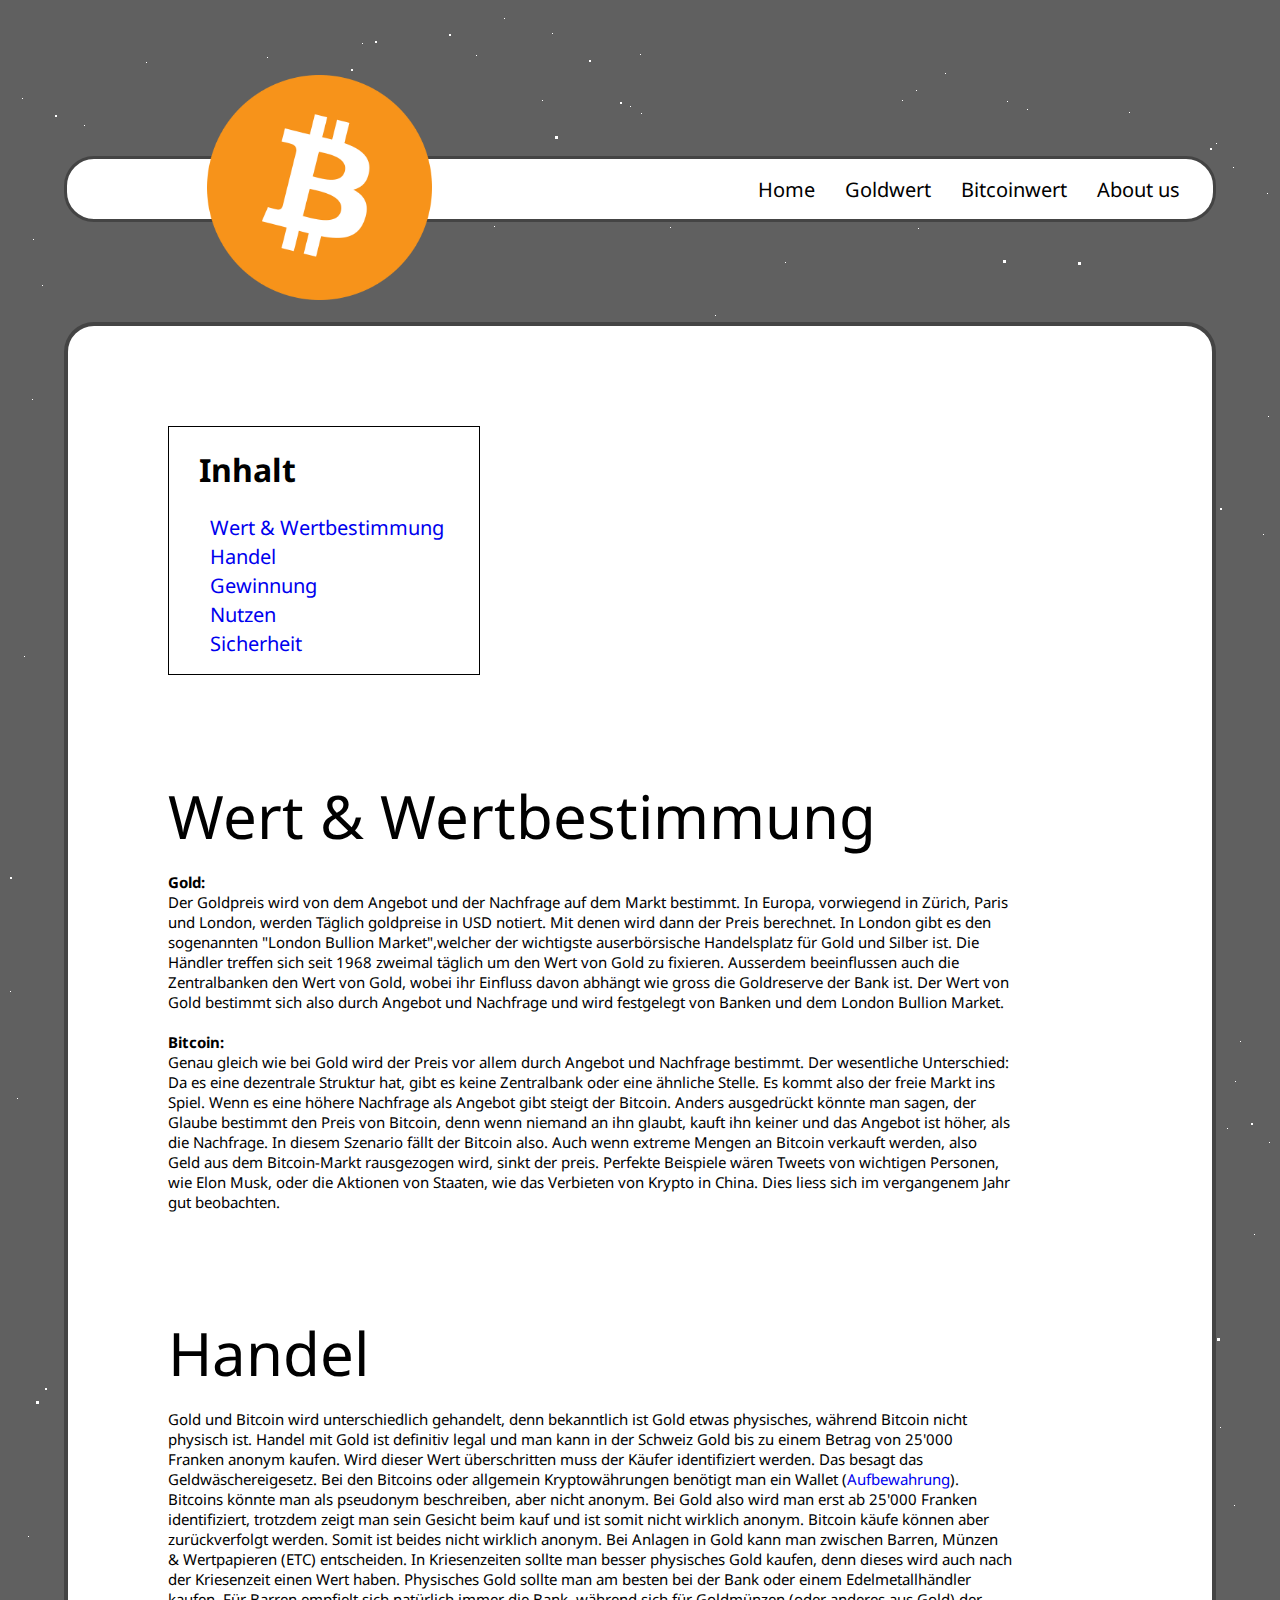
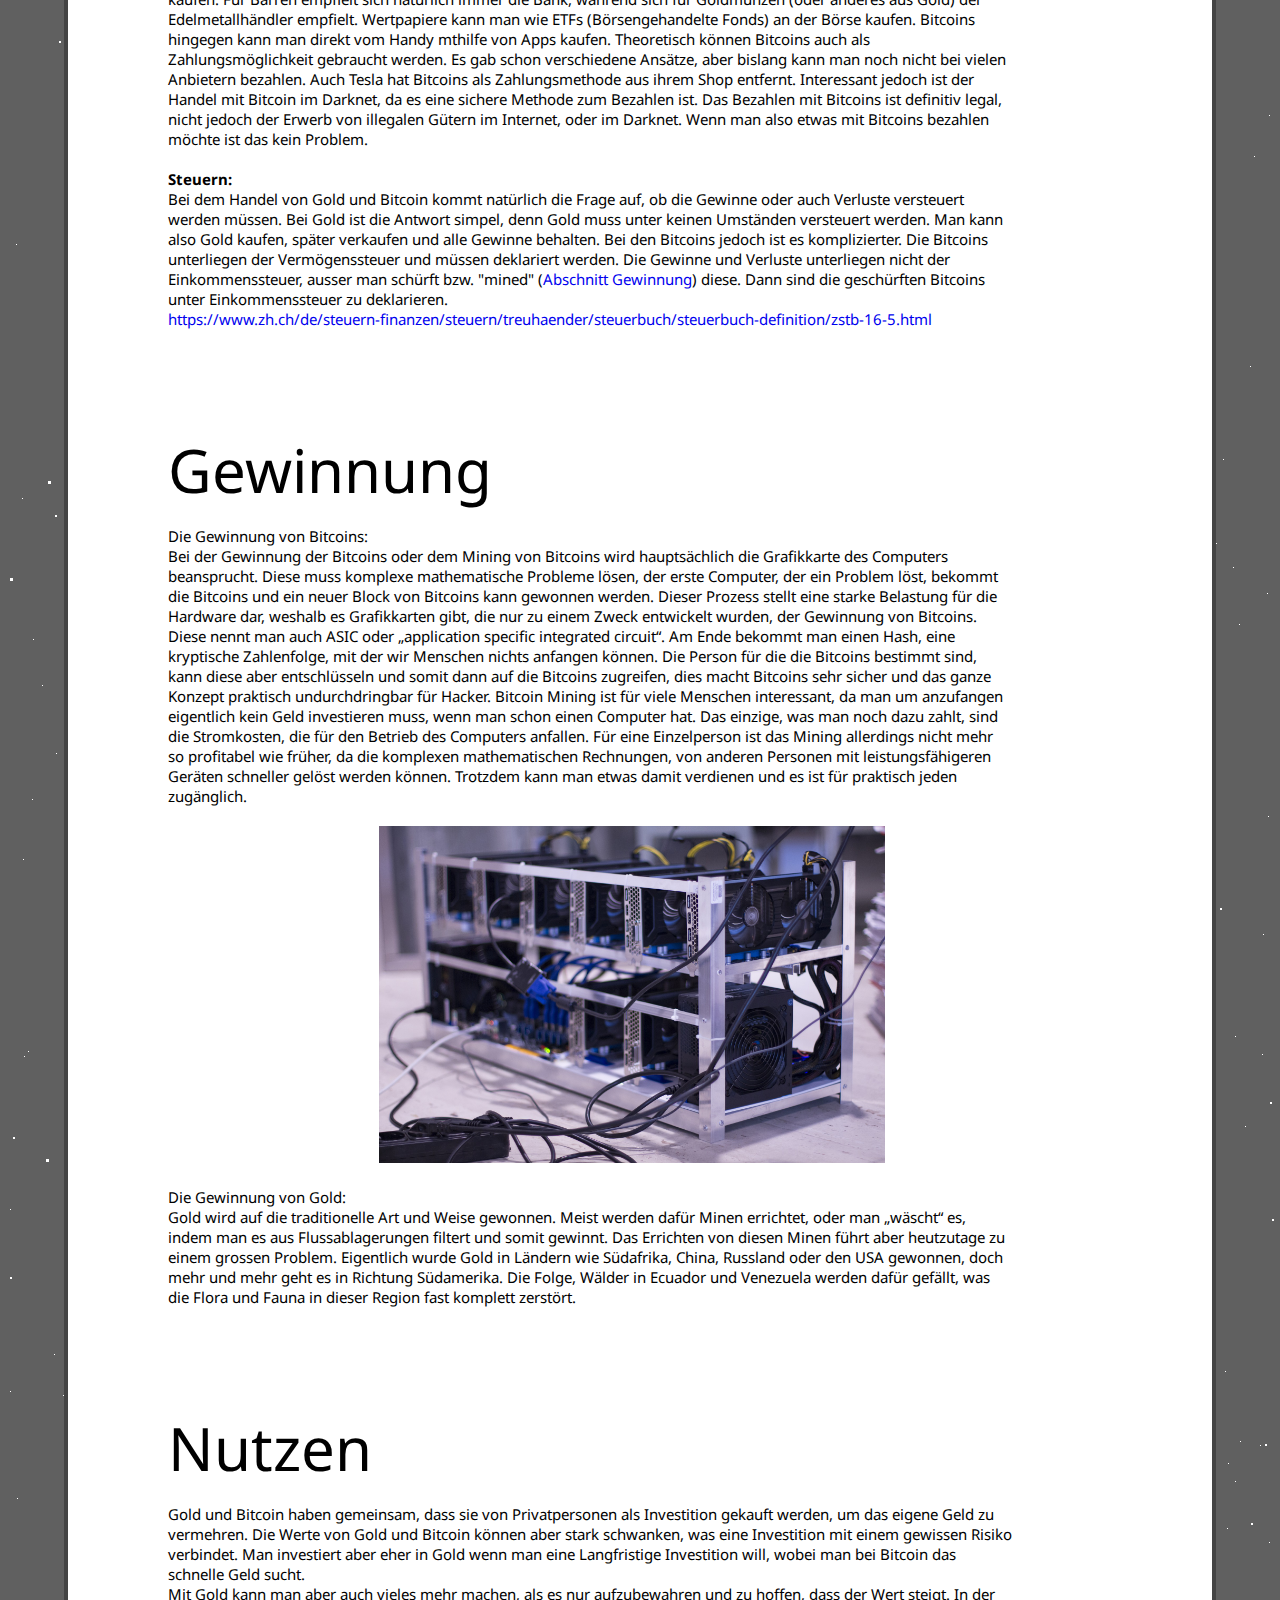
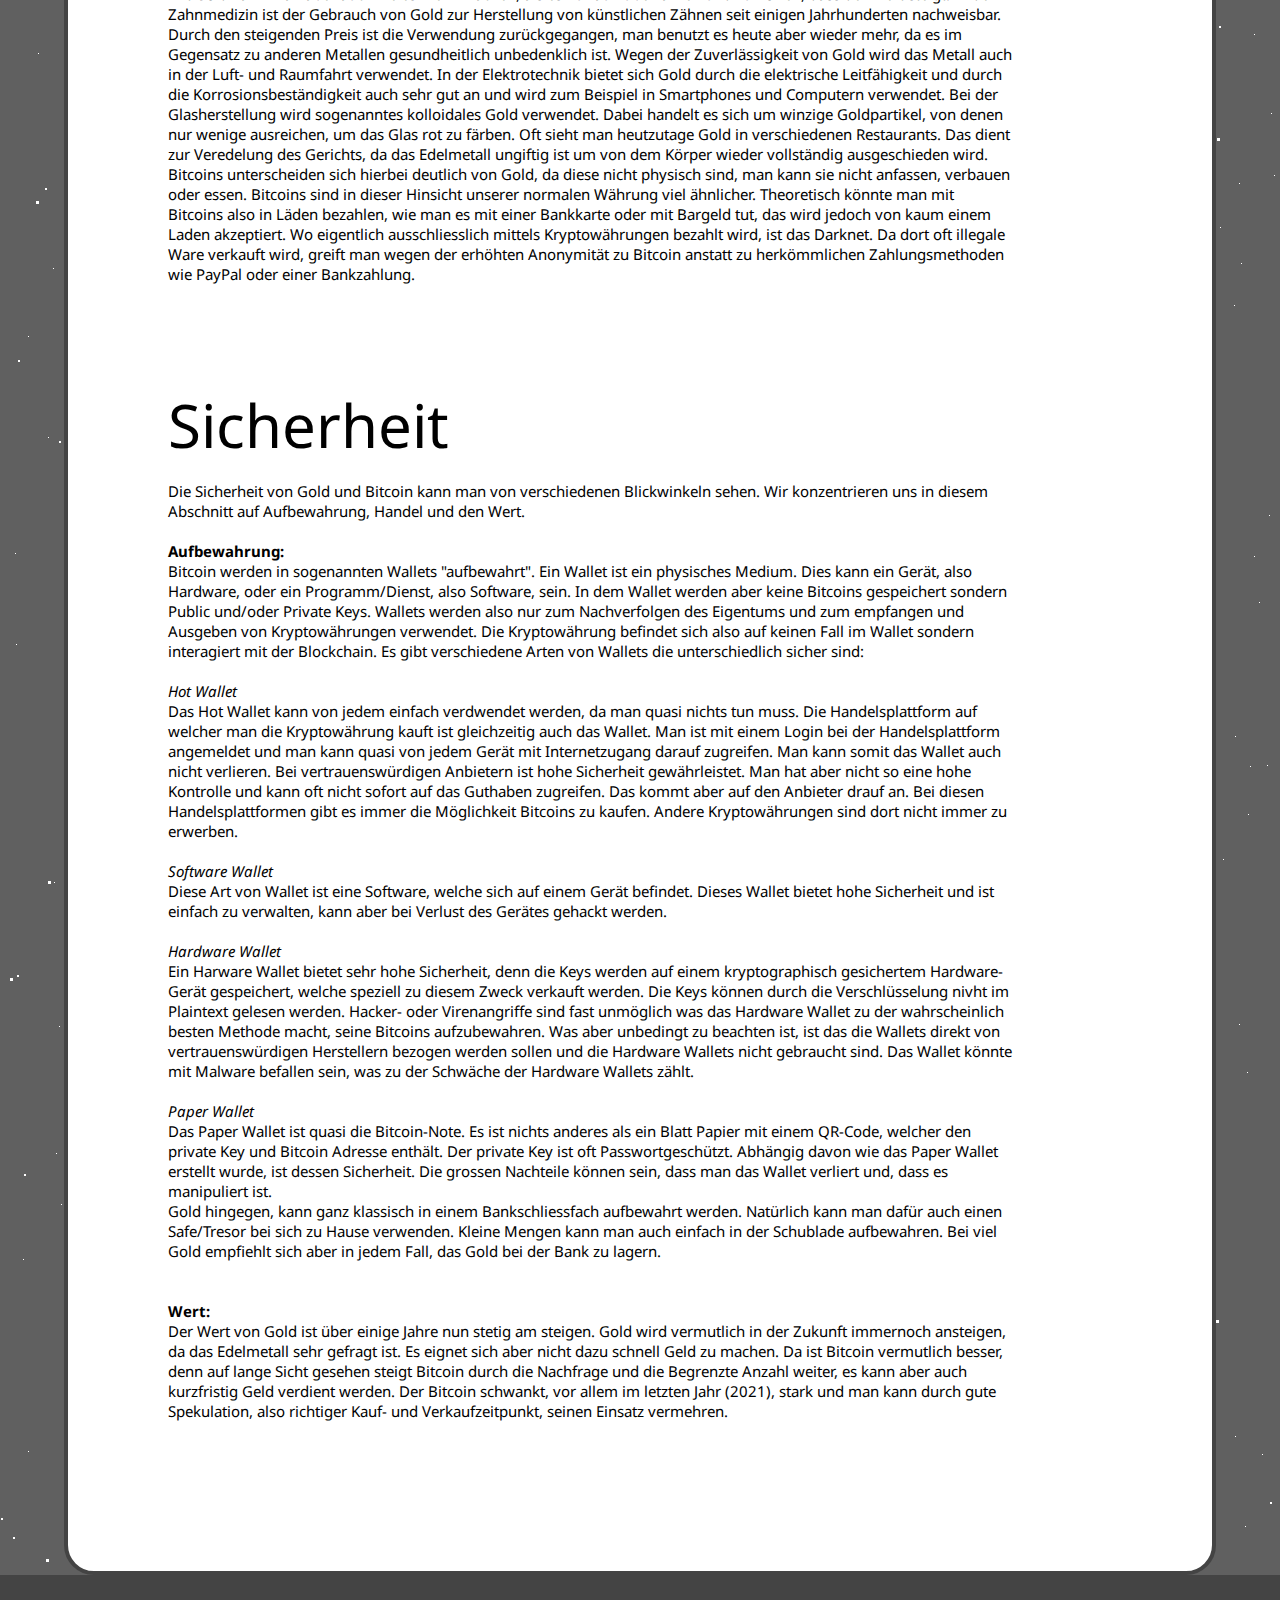
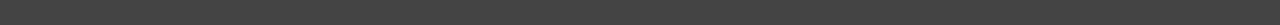
==== commit 2320d75e: "Uheberrecht" ====
--- a/index.html
+++ b/index.html
@@ -25,7 +25,8 @@
             src="img/Bitcoin-Logo.png"
             alt="logo"
             height="225"
-            width="400"
+            width="225"
+            style="margin-left: 40%;"
         /></a>
         <nav>
           <ul>
@@ -171,8 +172,10 @@
           nicht mehr so profitabel wie früher, da die komplexen mathematischen
           Rechnungen, von anderen Personen mit leistungsfähigeren Geräten
           schneller gelöst werden können. Trotzdem kann man etwas damit
-          verdienen und es ist für praktisch jeden zugänglich. <br /><br />
-
+          verdienen und es ist für praktisch jeden zugänglich. 
+          <br><br>
+          <img src="img/mining.jpg" class="bild">
+          <br><br>
           Die Gewinnung von Gold:<br />
           Gold wird auf die traditionelle Art und Weise gewonnen. Meist werden
           dafür Minen errichtet, oder man „wäscht“ es, indem man es aus
@@ -261,40 +264,21 @@
           vertrauenswürdigen Herstellern bezogen werden sollen und die Hardware
           Wallets nicht gebraucht sind. Das Wallet könnte mit Malware befallen
           sein, was zu der Schwäche der Hardware Wallets zählt.
-        </p>
-
-        <div class="textWithPhoto">
-          <div class="paragraph">
-            <i>Paper Wallet</i><br />
-            Das Paper Wallet ist quasi die Bitcoin-Note. Es ist nichts anderes
-            als ein Blatt Papier mit einem QR-Code, welcher den private Key und
-            Bitcoin Adresse enthält. Der private Key ist oft Passwortgeschützt.
-            Abhängig davon wie das Paper Wallet erstellt wurde, ist dessen
-            Sicherheit. Die grossen Nachteile können sein, dass man das Wallet
-            verliert und, dass es manipuliert ist.
-            <br />
-          </div>
-
-          <div style="margin-right: 1px">
-            <img
-              src="img/paper_wallet.jpg"
-              class="bild"
-            /><br />Quelle:
-            <a
-              class="redirection"
-              href="https://www.btc-echo.de/news/paper-wallet-bitcoin-sicher-aufbewahren-auf-papier-95357/"
-              target="_blank"
-              >www.btc-echo.de</a
-            >
-          </div>
-        </div>
-
-        <p class="paragraph">
+          <br><br>
+          <i>Paper Wallet</i><br />
+          Das Paper Wallet ist quasi die Bitcoin-Note. Es ist nichts anderes
+          als ein Blatt Papier mit einem QR-Code, welcher den private Key und
+          Bitcoin Adresse enthält. Der private Key ist oft Passwortgeschützt.
+          Abhängig davon wie das Paper Wallet erstellt wurde, ist dessen
+          Sicherheit. Die grossen Nachteile können sein, dass man das Wallet
+          verliert und, dass es manipuliert ist.
+          <br/>
+        
           Gold hingegen, kann ganz klassisch in einem Bankschliessfach
           aufbewahrt werden. Natürlich kann man dafür auch einen Safe/Tresor bei
           sich zu Hause verwenden. Kleine Mengen kann man auch einfach in der
           Schublade aufbewahren. Bei viel Gold empfiehlt sich aber in jedem
-          Fall, das Gold bei der Bank zu lagern.<br /><br />
+          Fall, das Gold bei der Bank zu lagern.<br /><br /><br>
           <b>Wert:</b><br />
           Der Wert von Gold ist über einige Jahre nun stetig am steigen. Gold
           wird vermutlich in der Zukunft immernoch ansteigen, da das Edelmetall
--- a/main.css
+++ b/main.css
@@ -124,6 +124,7 @@
 
 .paragraph {
   font-size: 15px;
+  align-items: left;
   font-family: Noto Sans, sans-serif;
   margin-bottom: 100px;
 }
@@ -136,8 +137,9 @@
 }
 
 .bild{
-  height:80%;
-  width:80%;
+  height:60%;
+  width: 60%;
+  margin-left: 25%;
 }
 
 .container {
@@ -212,12 +214,6 @@
   margin-right: 20%;
   font-family: Noto Sans, sans-serif;
   font-size: small;
-}
-
-.textWithPhoto {
-  display: flex;
-  align-items: left;
-  justify-content: center;
 }
 
 @media only screen and (max-width: 600px) {
@@ -256,7 +252,7 @@
   }
 
   .logo {
-    width: 100px;
+    width: 56.25px;
     height: 56.25px;
   }
 
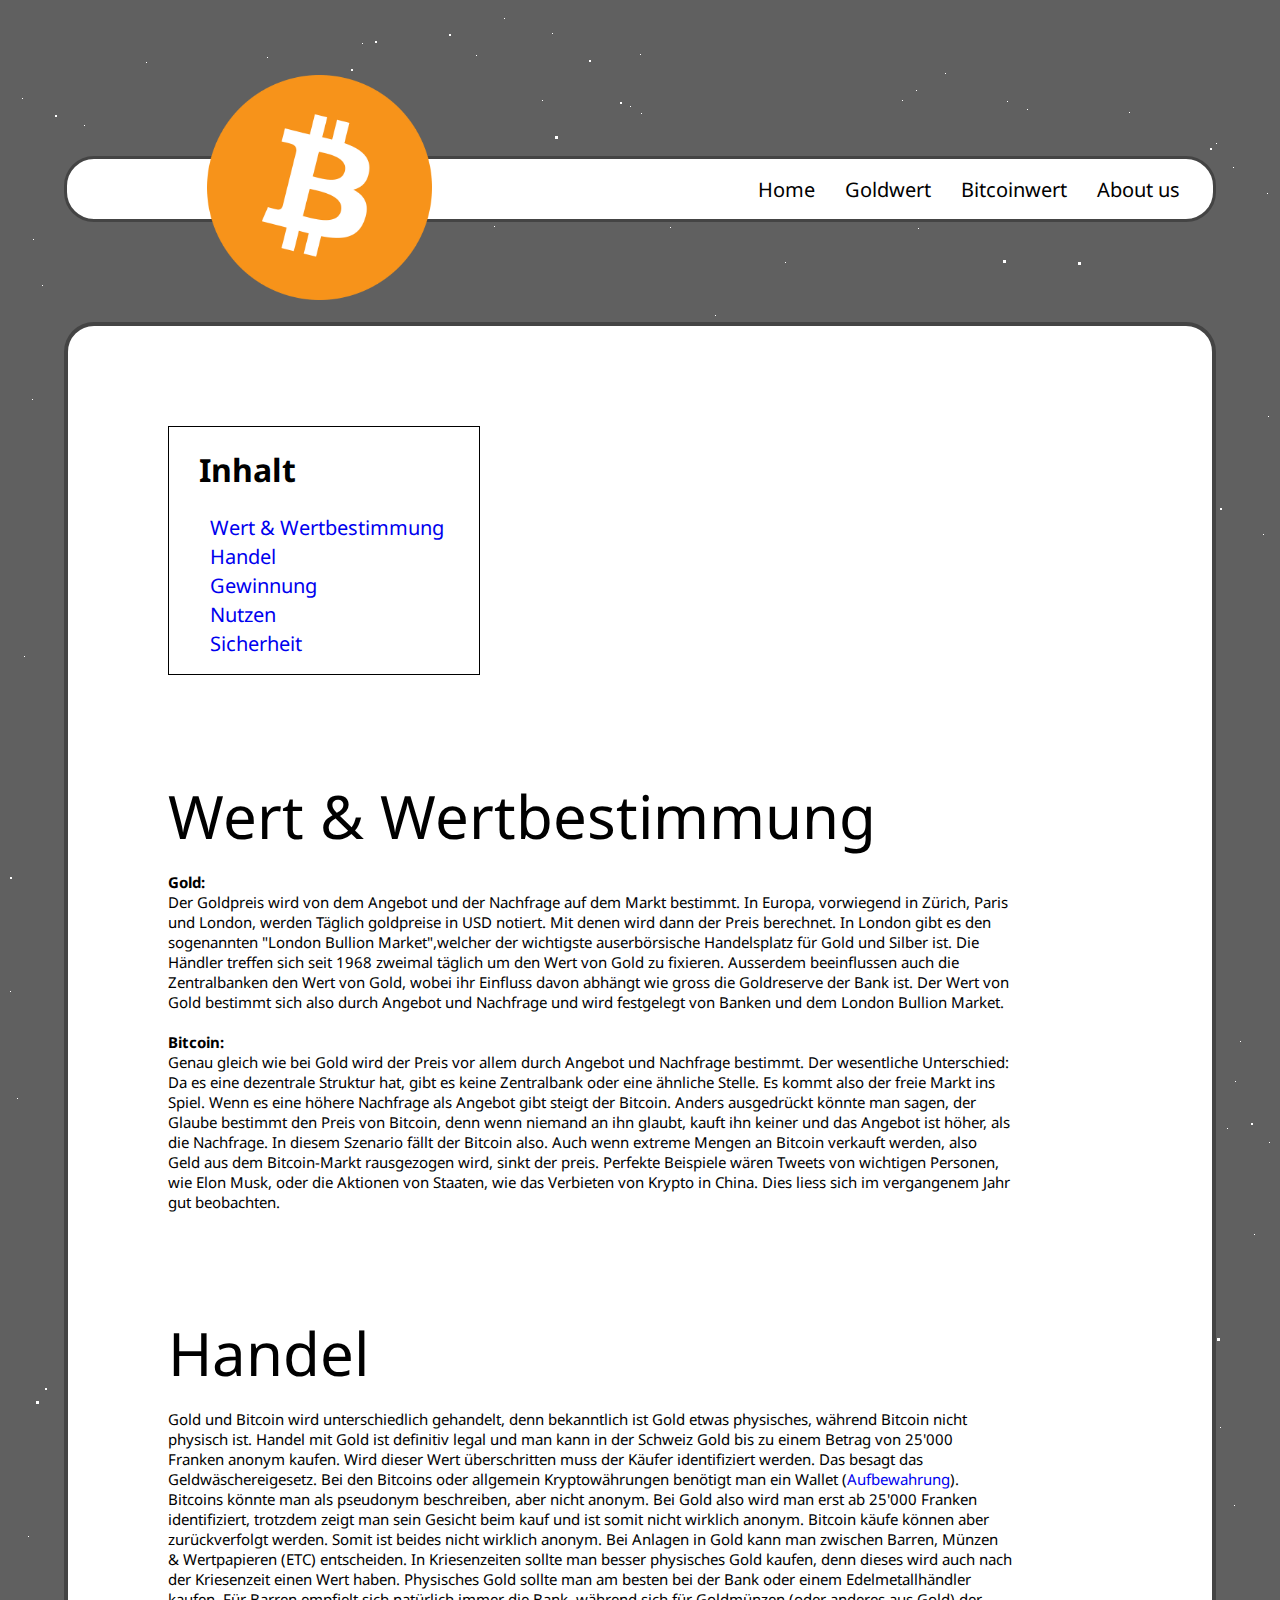
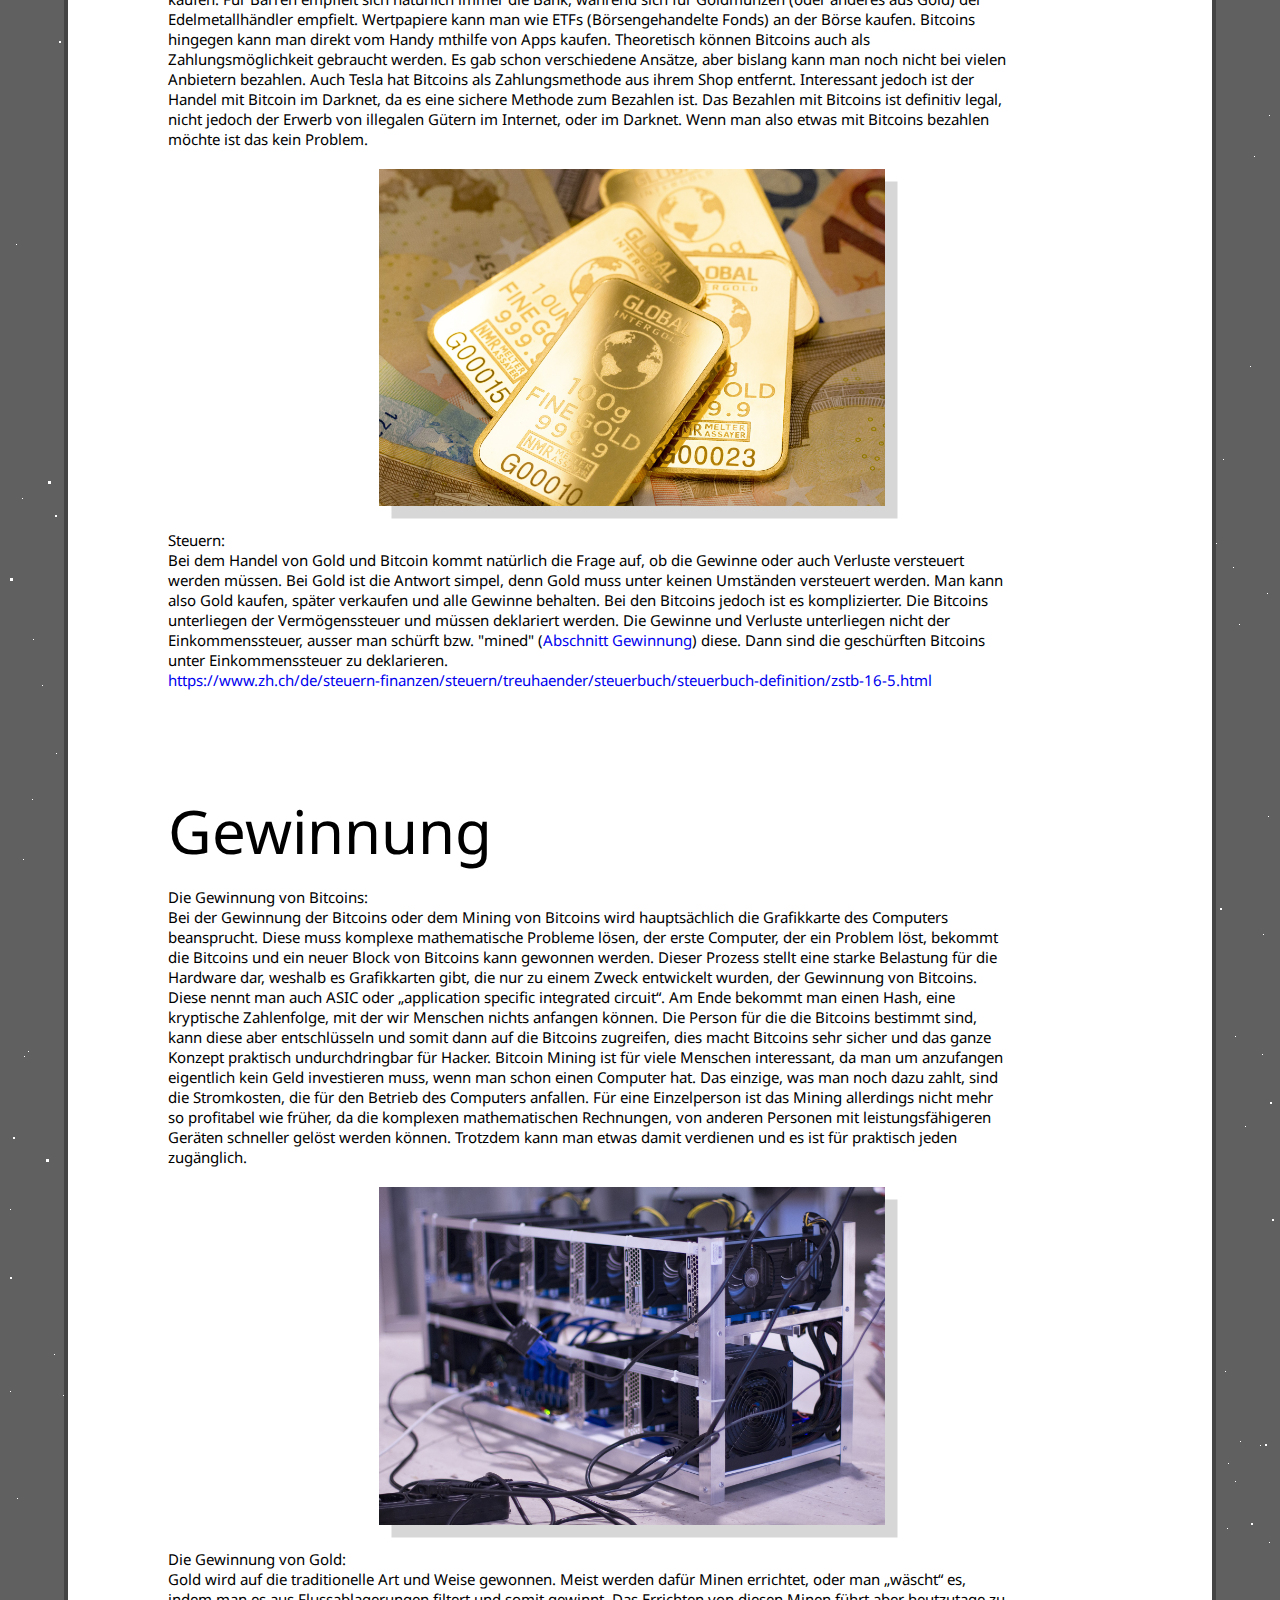
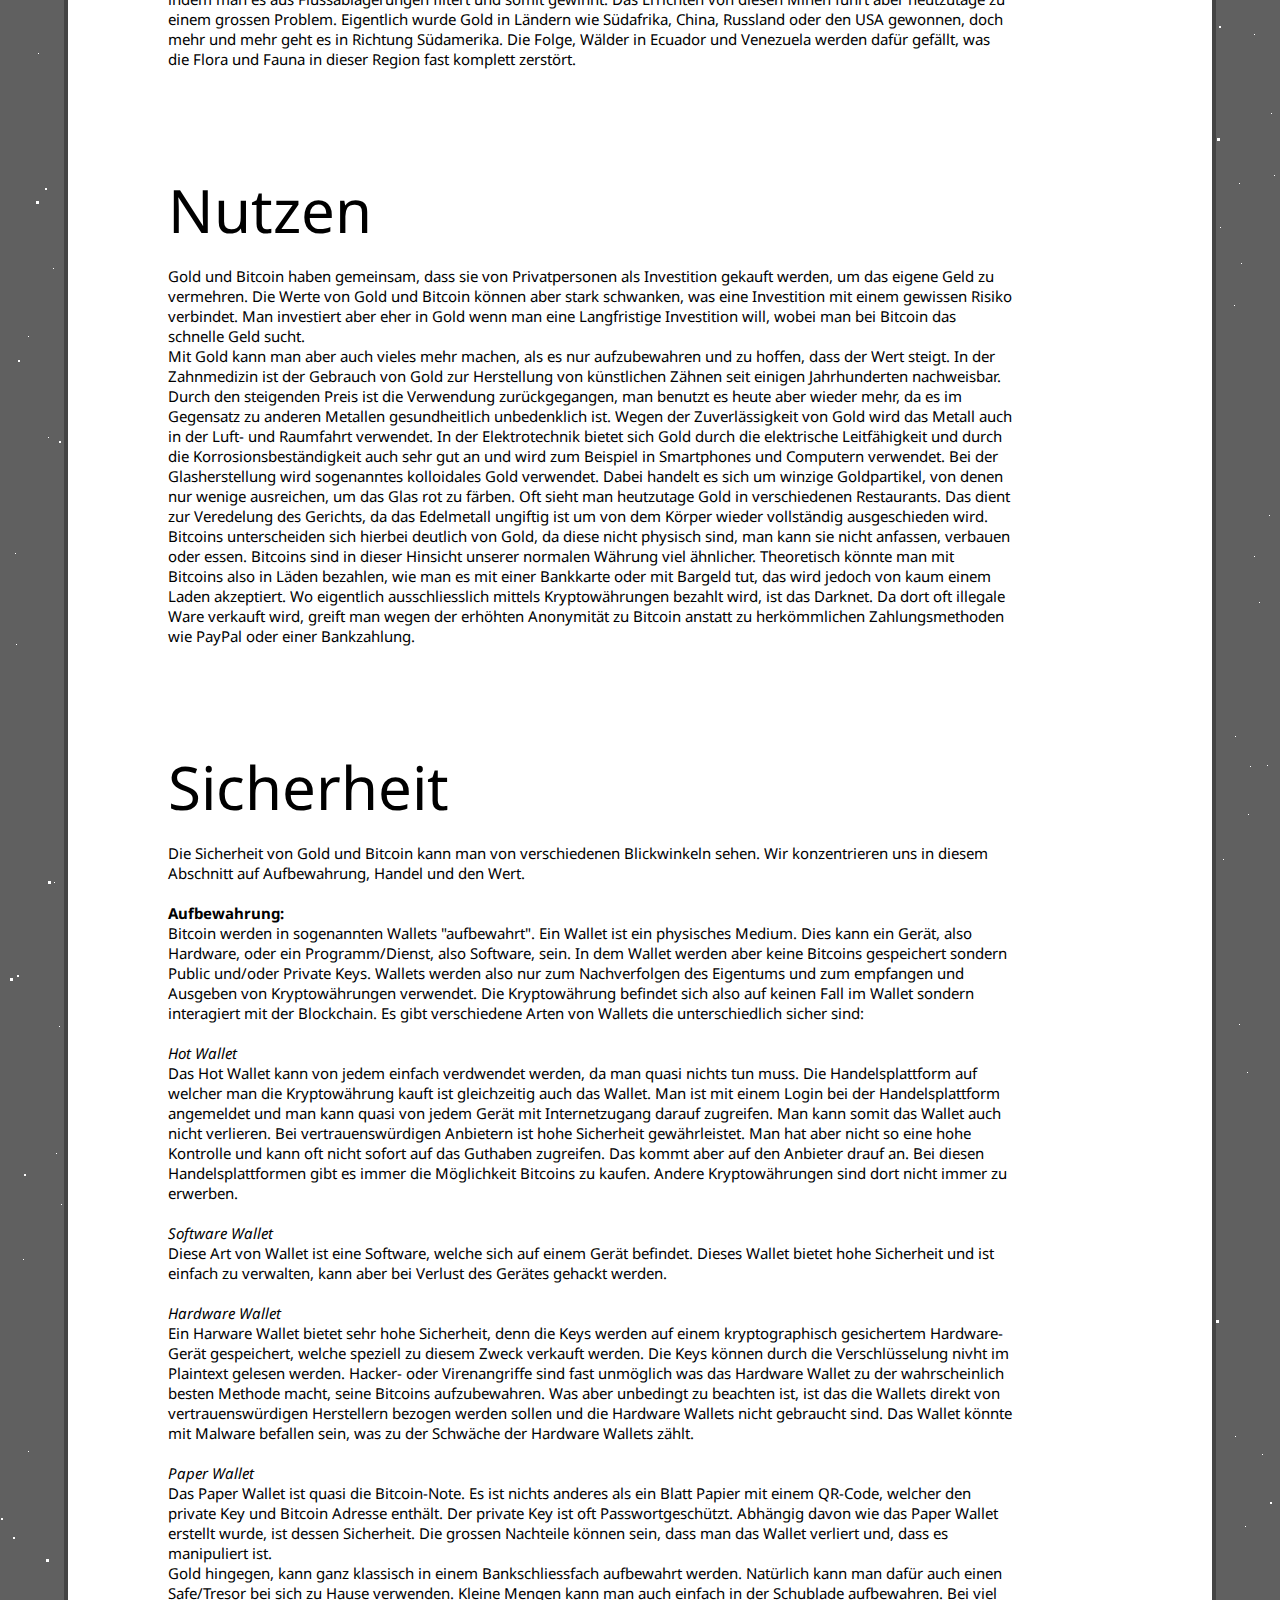
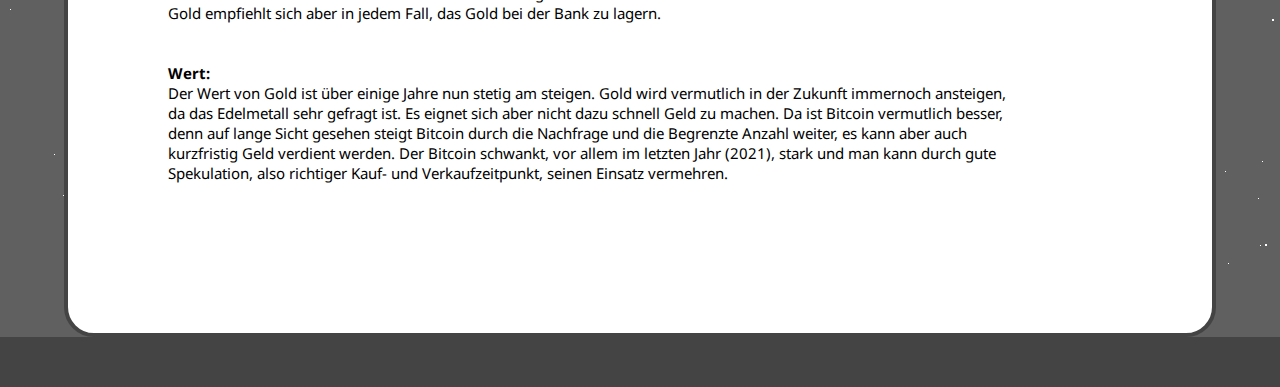
==== commit 9d818a91: "new pic" ====
--- a/index.html
+++ b/index.html
@@ -129,8 +129,11 @@
           Darknet, da es eine sichere Methode zum Bezahlen ist. Das Bezahlen mit
           Bitcoins ist definitiv legal, nicht jedoch der Erwerb von illegalen
           Gütern im Internet, oder im Darknet. Wenn man also etwas mit Bitcoins
-          bezahlen möchte ist das kein Problem. <br /><br />
-          <b>Steuern:</b><br />
+          bezahlen möchte ist das kein Problem.
+          <br><br>
+          <img src="img/goldbarren.jpg" class="bild">
+          <br><br>
+          Steuern:</b><br />
           Bei dem Handel von Gold und Bitcoin kommt natürlich die Frage auf, ob
           die Gewinne oder auch Verluste versteuert werden müssen. Bei Gold ist
           die Antwort simpel, denn Gold muss unter keinen Umständen versteuert
--- a/main.css
+++ b/main.css
@@ -140,7 +140,7 @@
   height:60%;
   width: 60%;
   margin-left: 25%;
-}
+  box-shadow: rgba(122, 122, 122, 0.3) 12.5px 12.5px}
 
 .container {
   width: 850px;
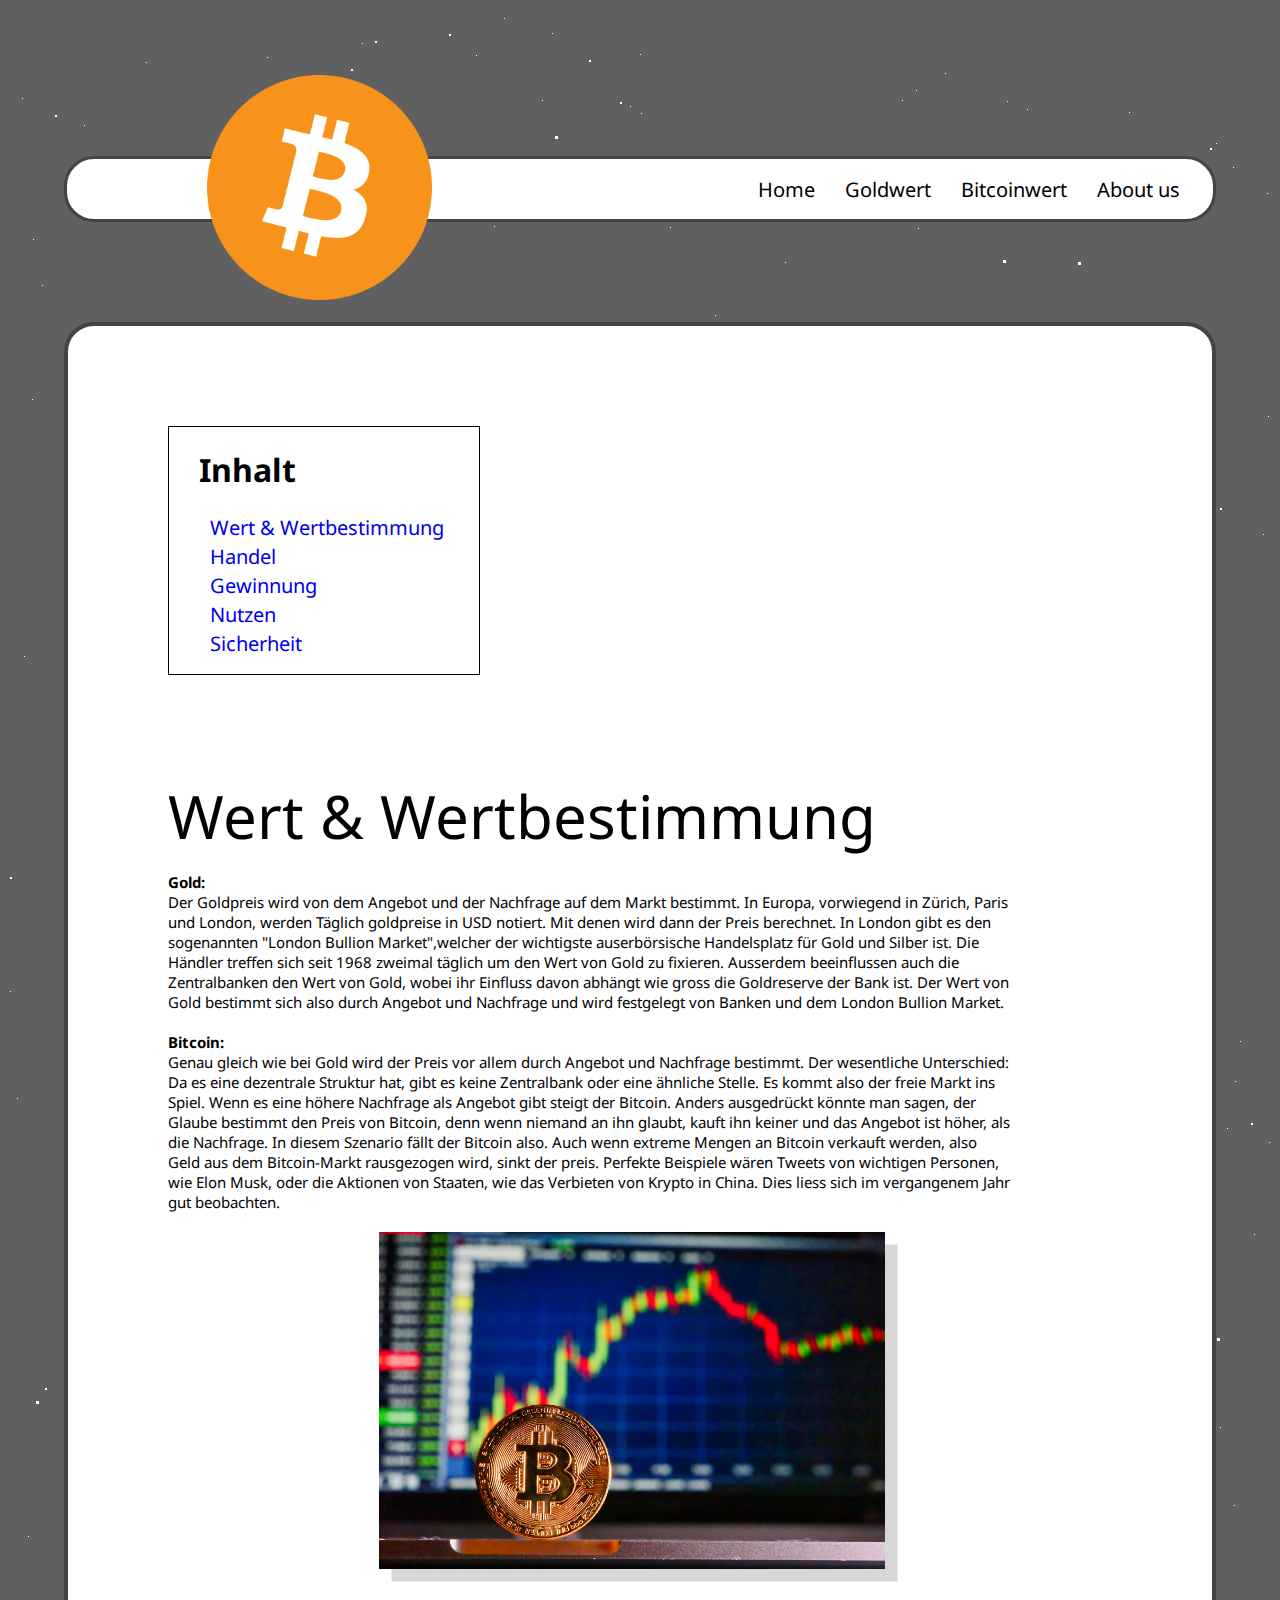
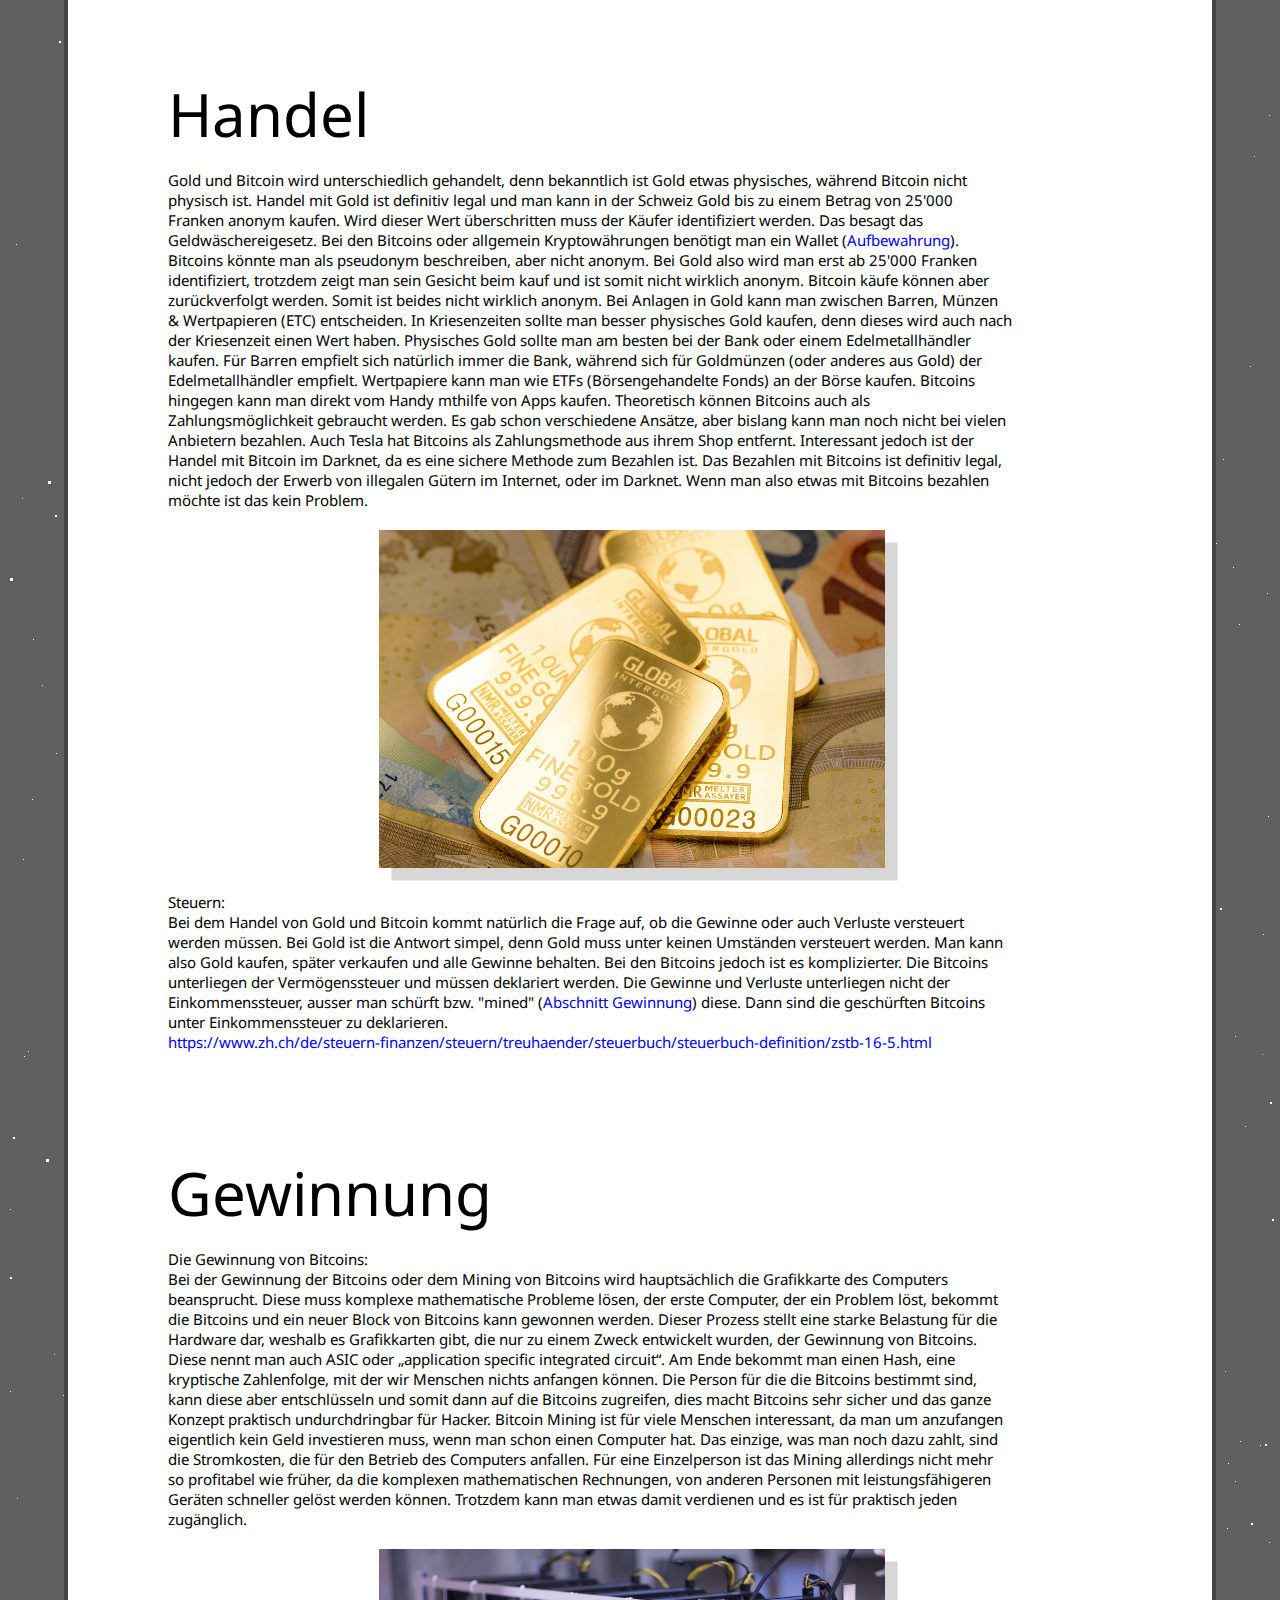
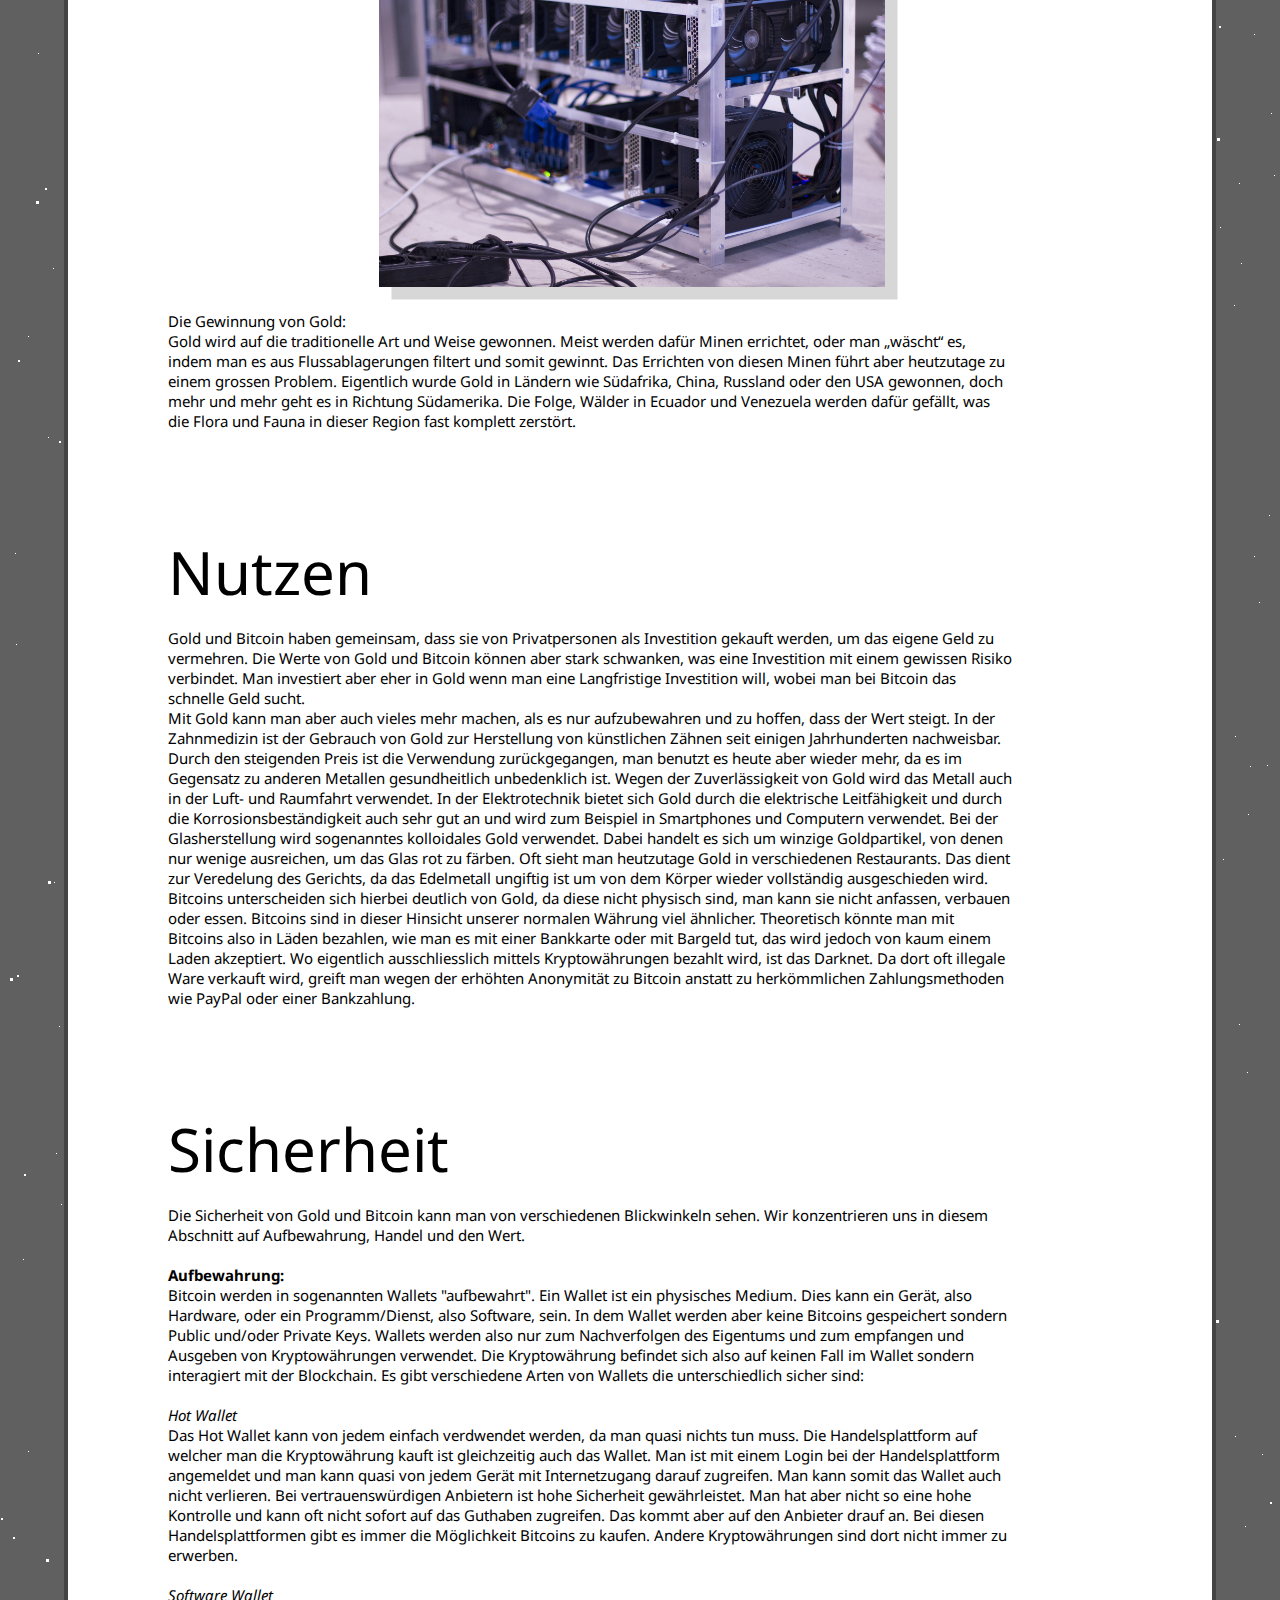
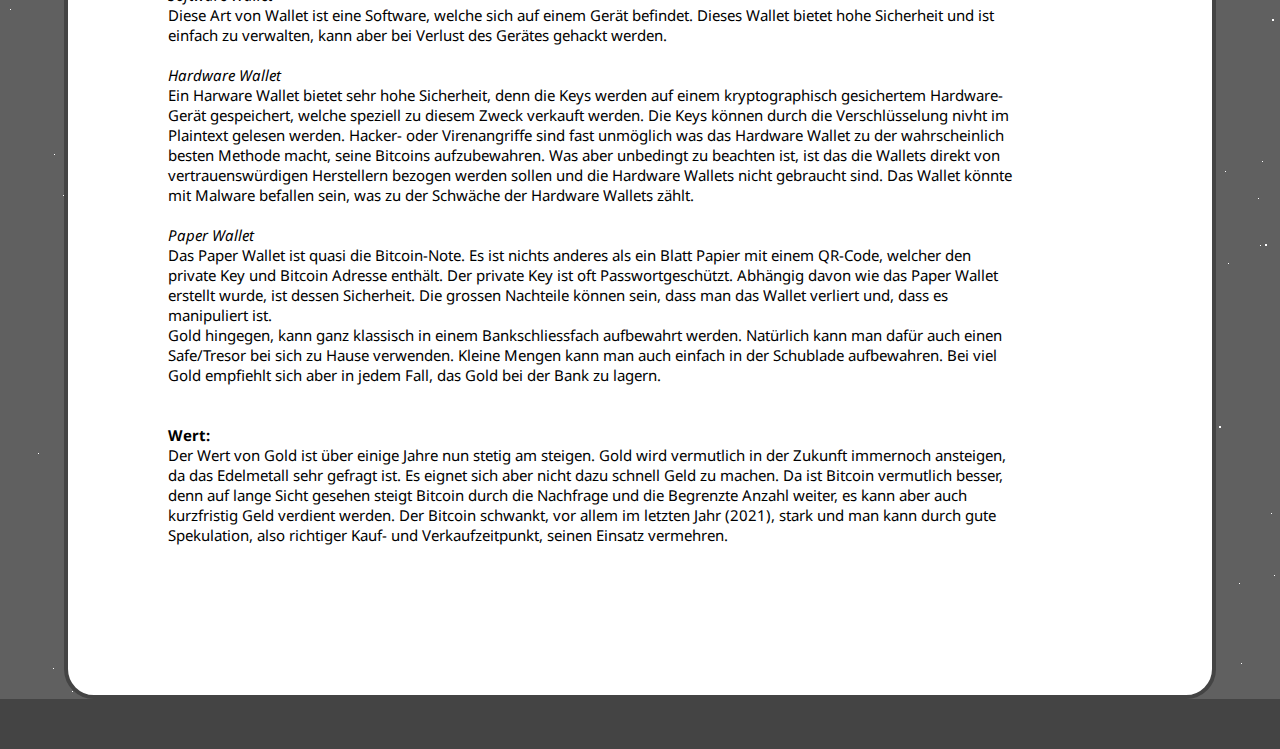
==== commit 734c0eb9: "new pic" ====
--- a/index.html
+++ b/index.html
@@ -97,6 +97,9 @@
           wären Tweets von wichtigen Personen, wie Elon Musk, oder die Aktionen
           von Staaten, wie das Verbieten von Krypto in China. Dies liess sich im
           vergangenem Jahr gut beobachten.
+          <br><br>
+          <img src="img/graph.jpg" class="bild">
+          
         </p>
 
         <div class="title" id="Handel">Handel</div>
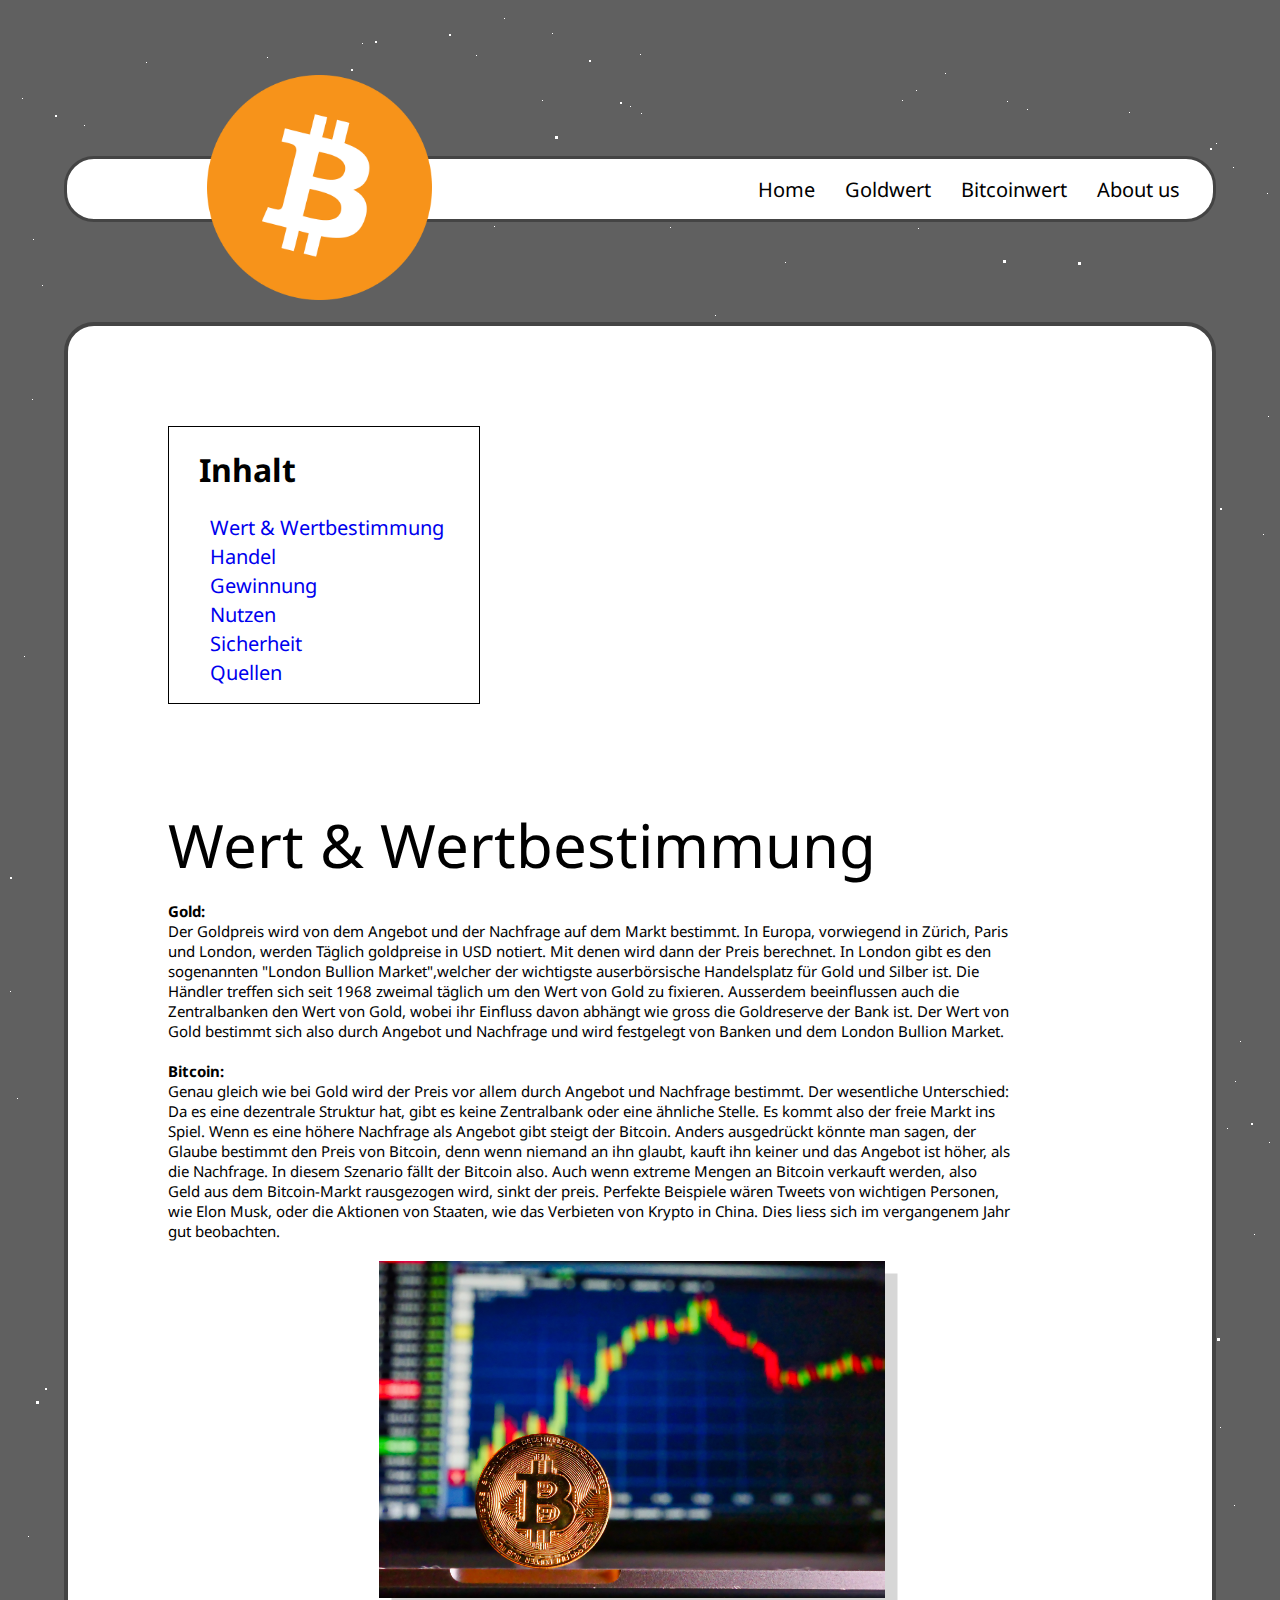
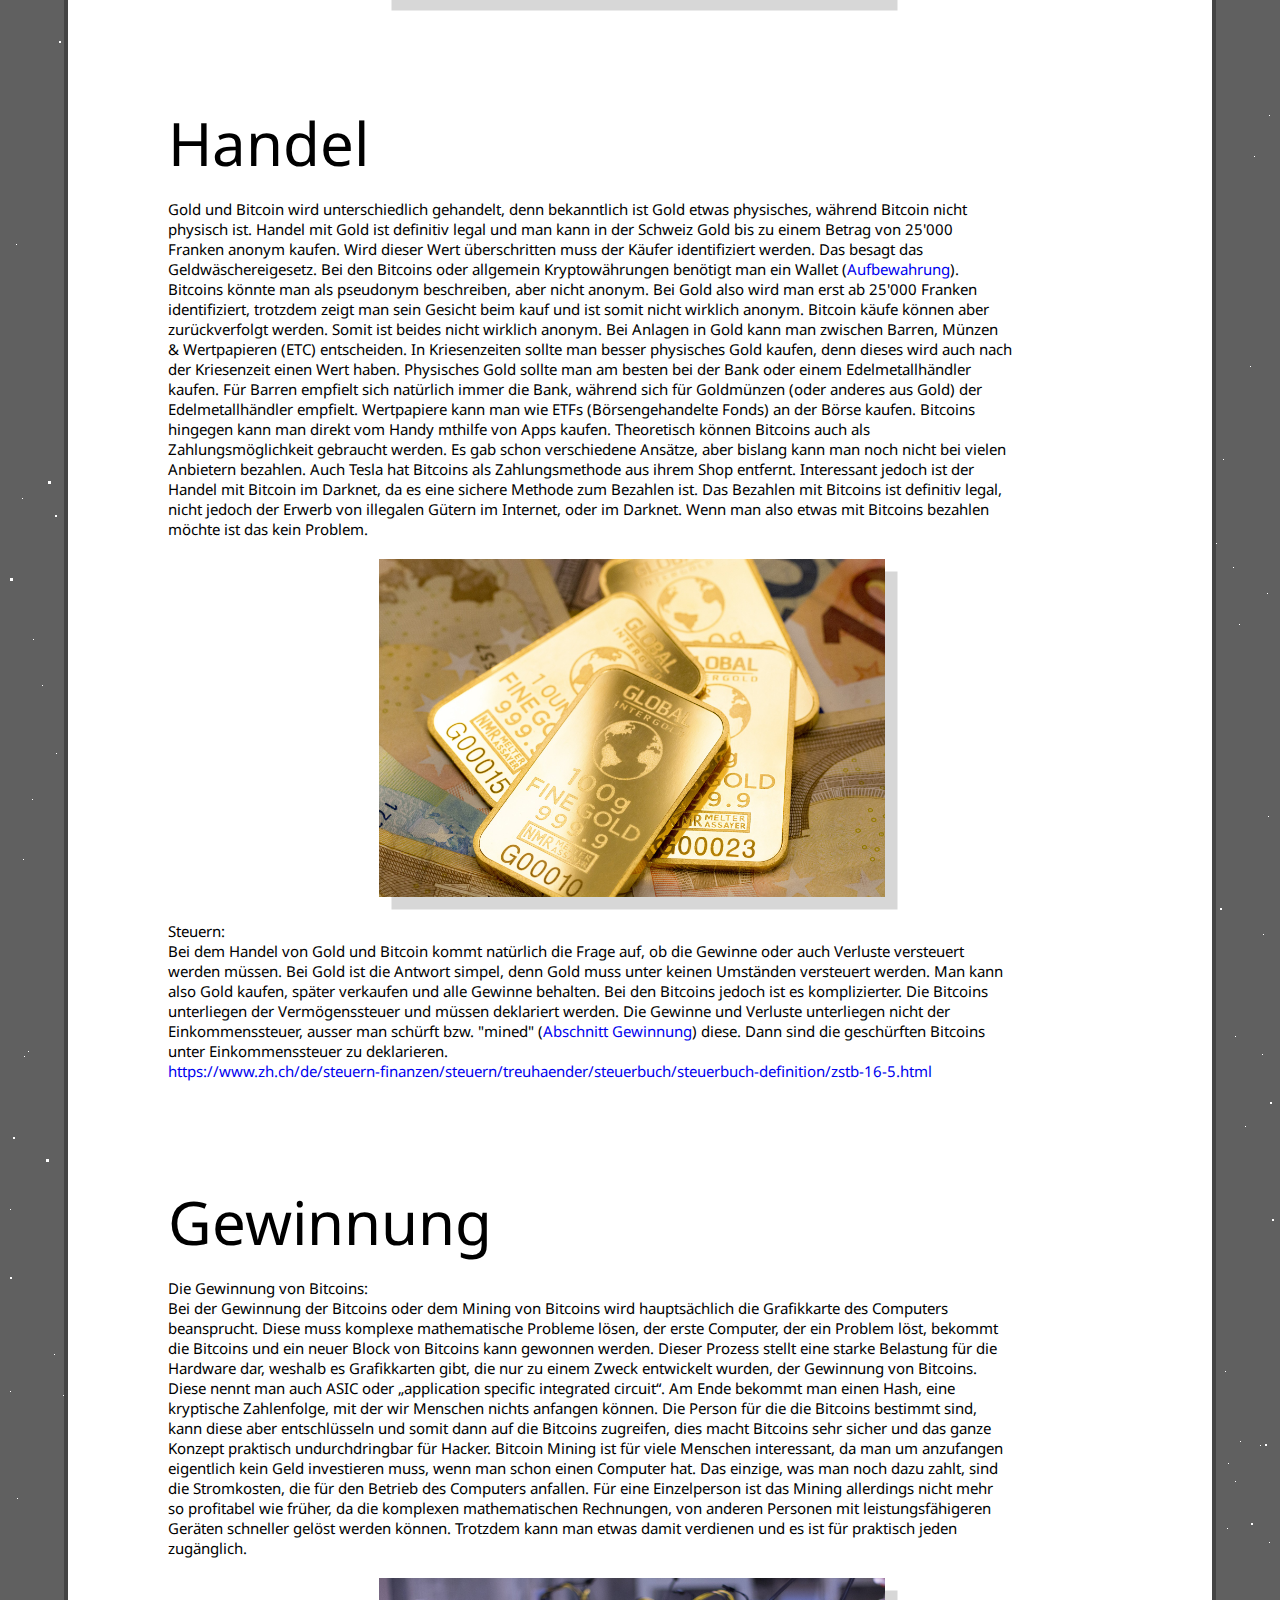
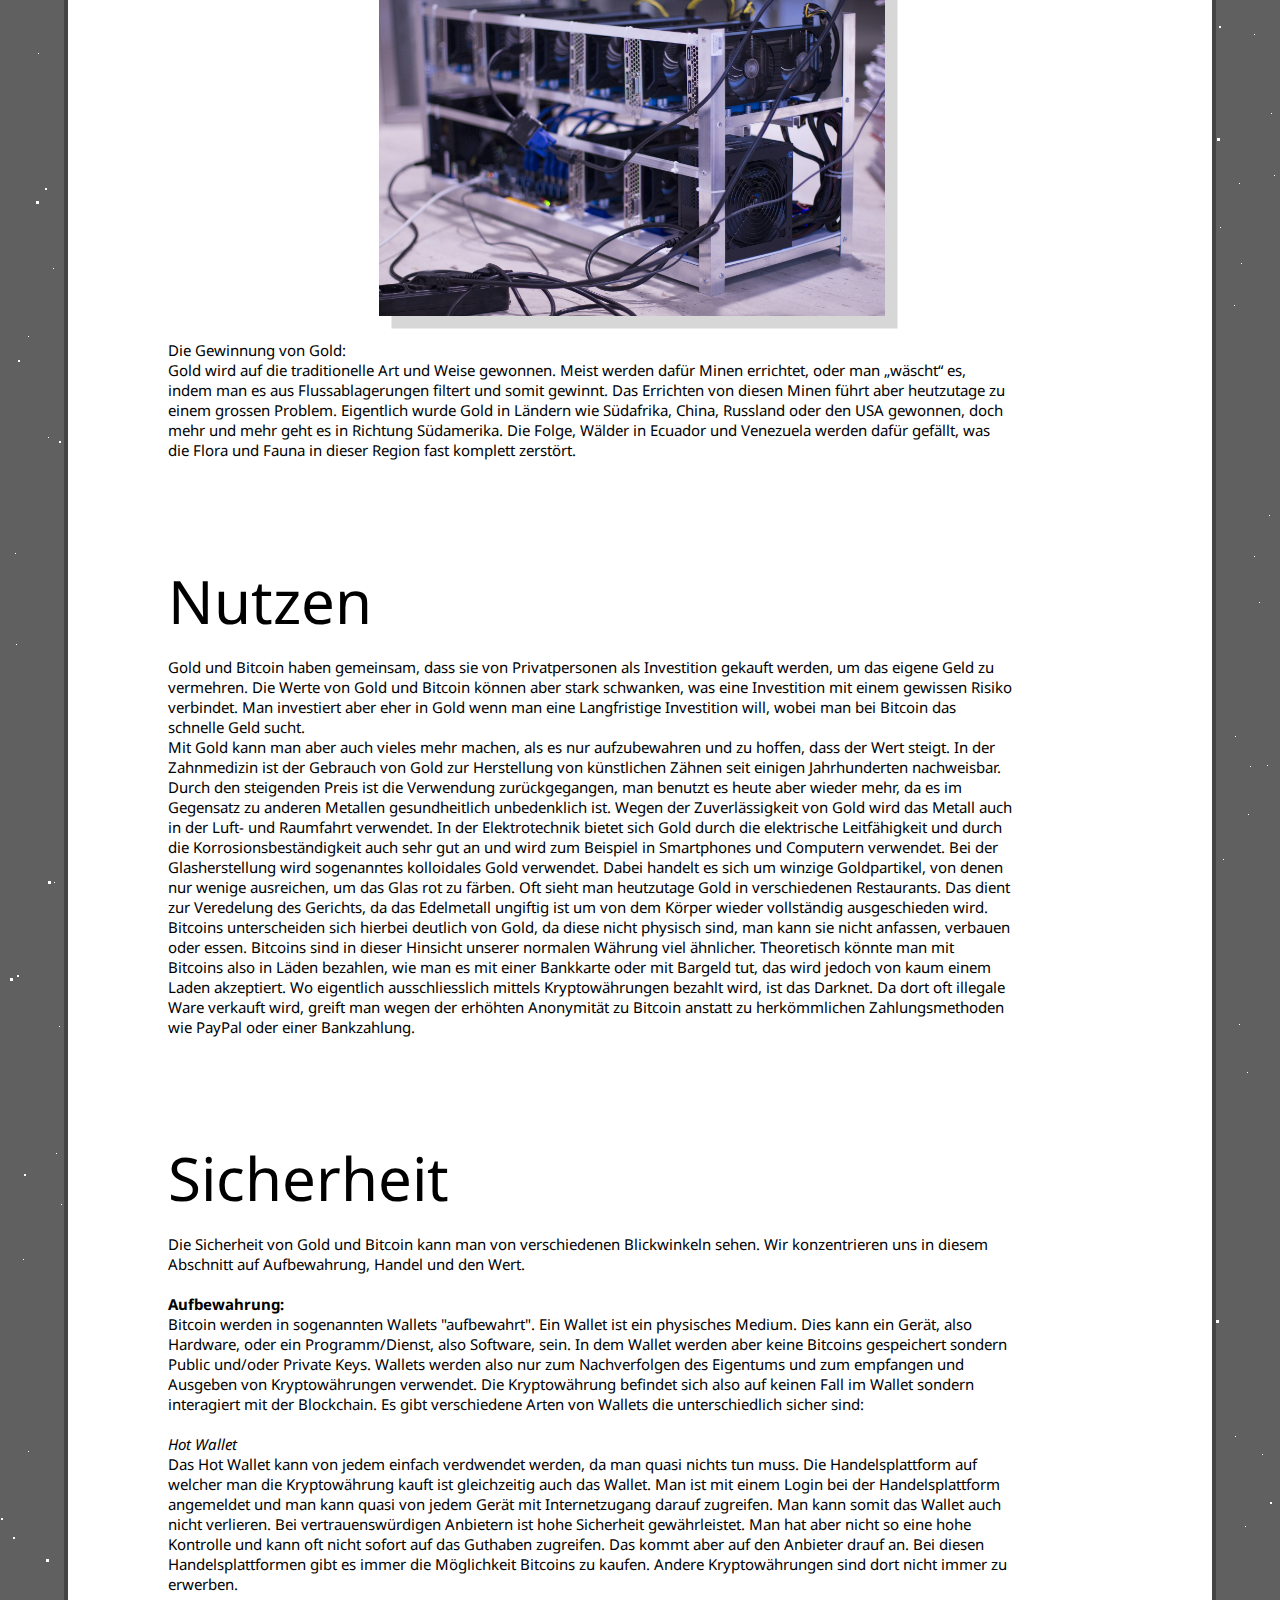
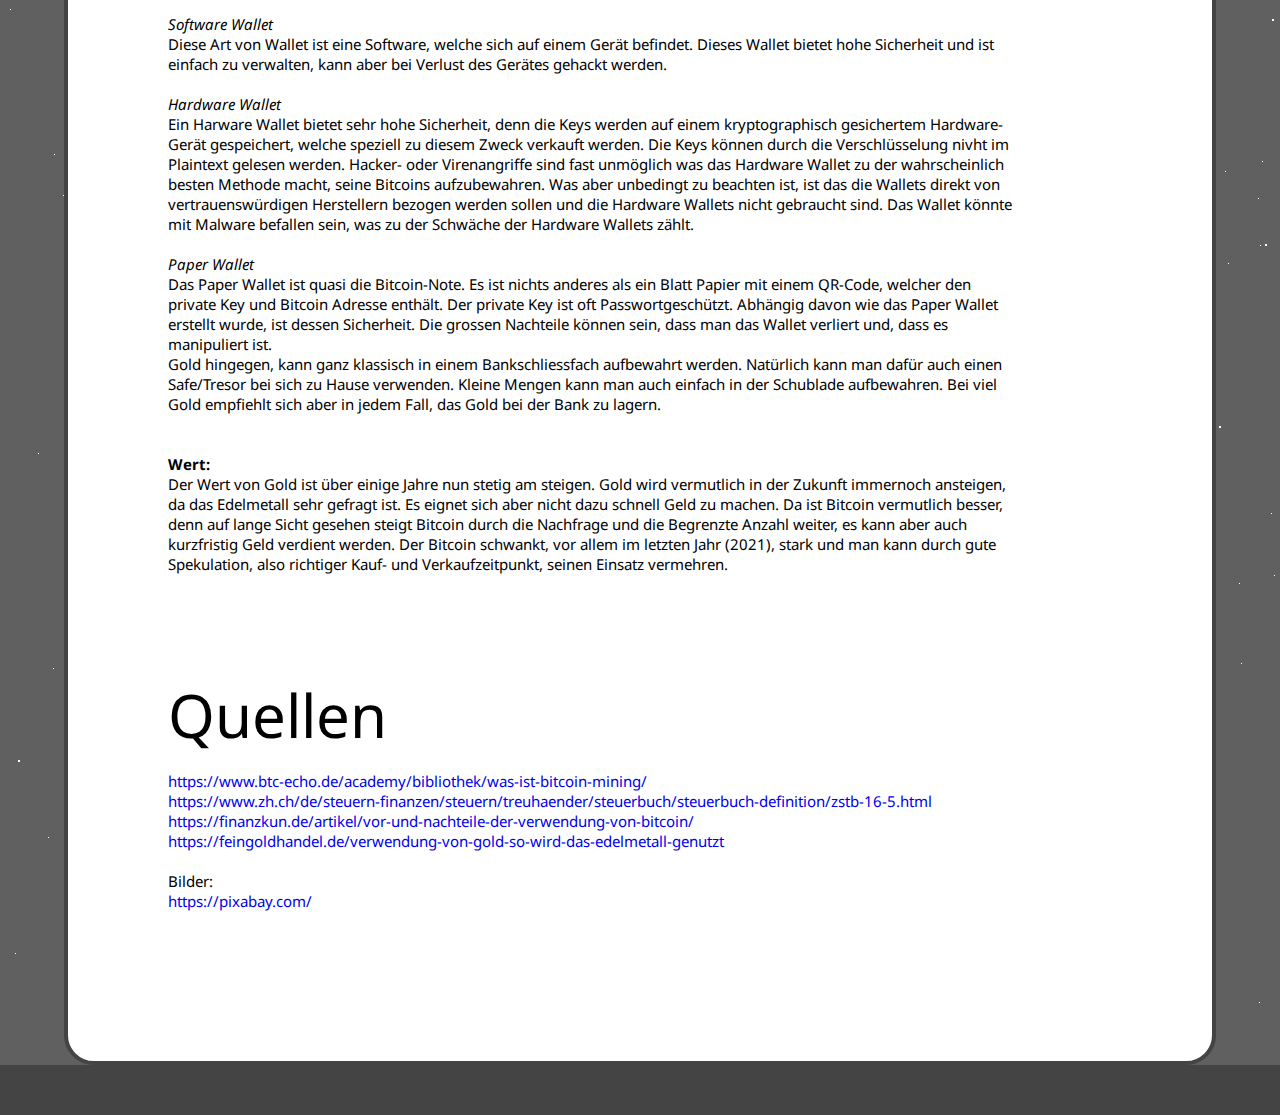
==== commit be8a0c42: "pics" ====
--- a/index.html
+++ b/index.html
@@ -64,6 +64,7 @@
             <li><a class="menu" href="#Gewinnung">Gewinnung</a></li>
             <li><a class="menu" href="#Nutzen">Nutzen</a></li>
             <li><a class="menu" href="#Sicherheit">Sicherheit</a></li>
+            <li><a class="menu" href="#quellen">Quellen</a></li>
           </ul>
         </div>
         <div class="title" id="Wert & Wertbestimmung">
@@ -296,6 +297,15 @@
           Spekulation, also richtiger Kauf- und Verkaufzeitpunkt, seinen Einsatz
           vermehren.
         </p>
+        <div class="title" id="quellen">Quellen</div>
+        <p class="paragraph">
+          <a href="https://www.btc-echo.de/academy/bibliothek/was-ist-bitcoin-mining" target="_blank">https://www.btc-echo.de/academy/bibliothek/was-ist-bitcoin-mining/</a><br>
+          <a href=https://www.zh.ch/de/steuern-finanzen/steuern/treuhaender/steuerbuch/steuerbuch-definition/zstb-16-5.html" target="_blank">https://www.zh.ch/de/steuern-finanzen/steuern/treuhaender/steuerbuch/steuerbuch-definition/zstb-16-5.html</a><br>
+          <a href="https://finanzkun.de/artikel/vor-und-nachteile-der-verwendung-von-bitcoin/" target="_blank">https://finanzkun.de/artikel/vor-und-nachteile-der-verwendung-von-bitcoin/</a><br>
+          <a href="https://feingoldhandel.de/verwendung-von-gold-so-wird-das-edelmetall-genutzt" target="_blank">https://feingoldhandel.de/verwendung-von-gold-so-wird-das-edelmetall-genutzt</a><br><br>
+          Bilder: <br>
+          <a href="https://pixabay.com/" target="_blank">https://pixabay.com/</a><br>
+        </p>
       </main>
     </div>
     <footer></footer>
--- a/main.css
+++ b/main.css
@@ -192,9 +192,9 @@
 
 .person_text img {
   position: relative;
-  top: 3.5px;
-  height: 16px;
-  width: 16px;
+  top: 6%;
+  height: 40px;
+  width: 40px;
 }
 
 .person:hover .person_text {
